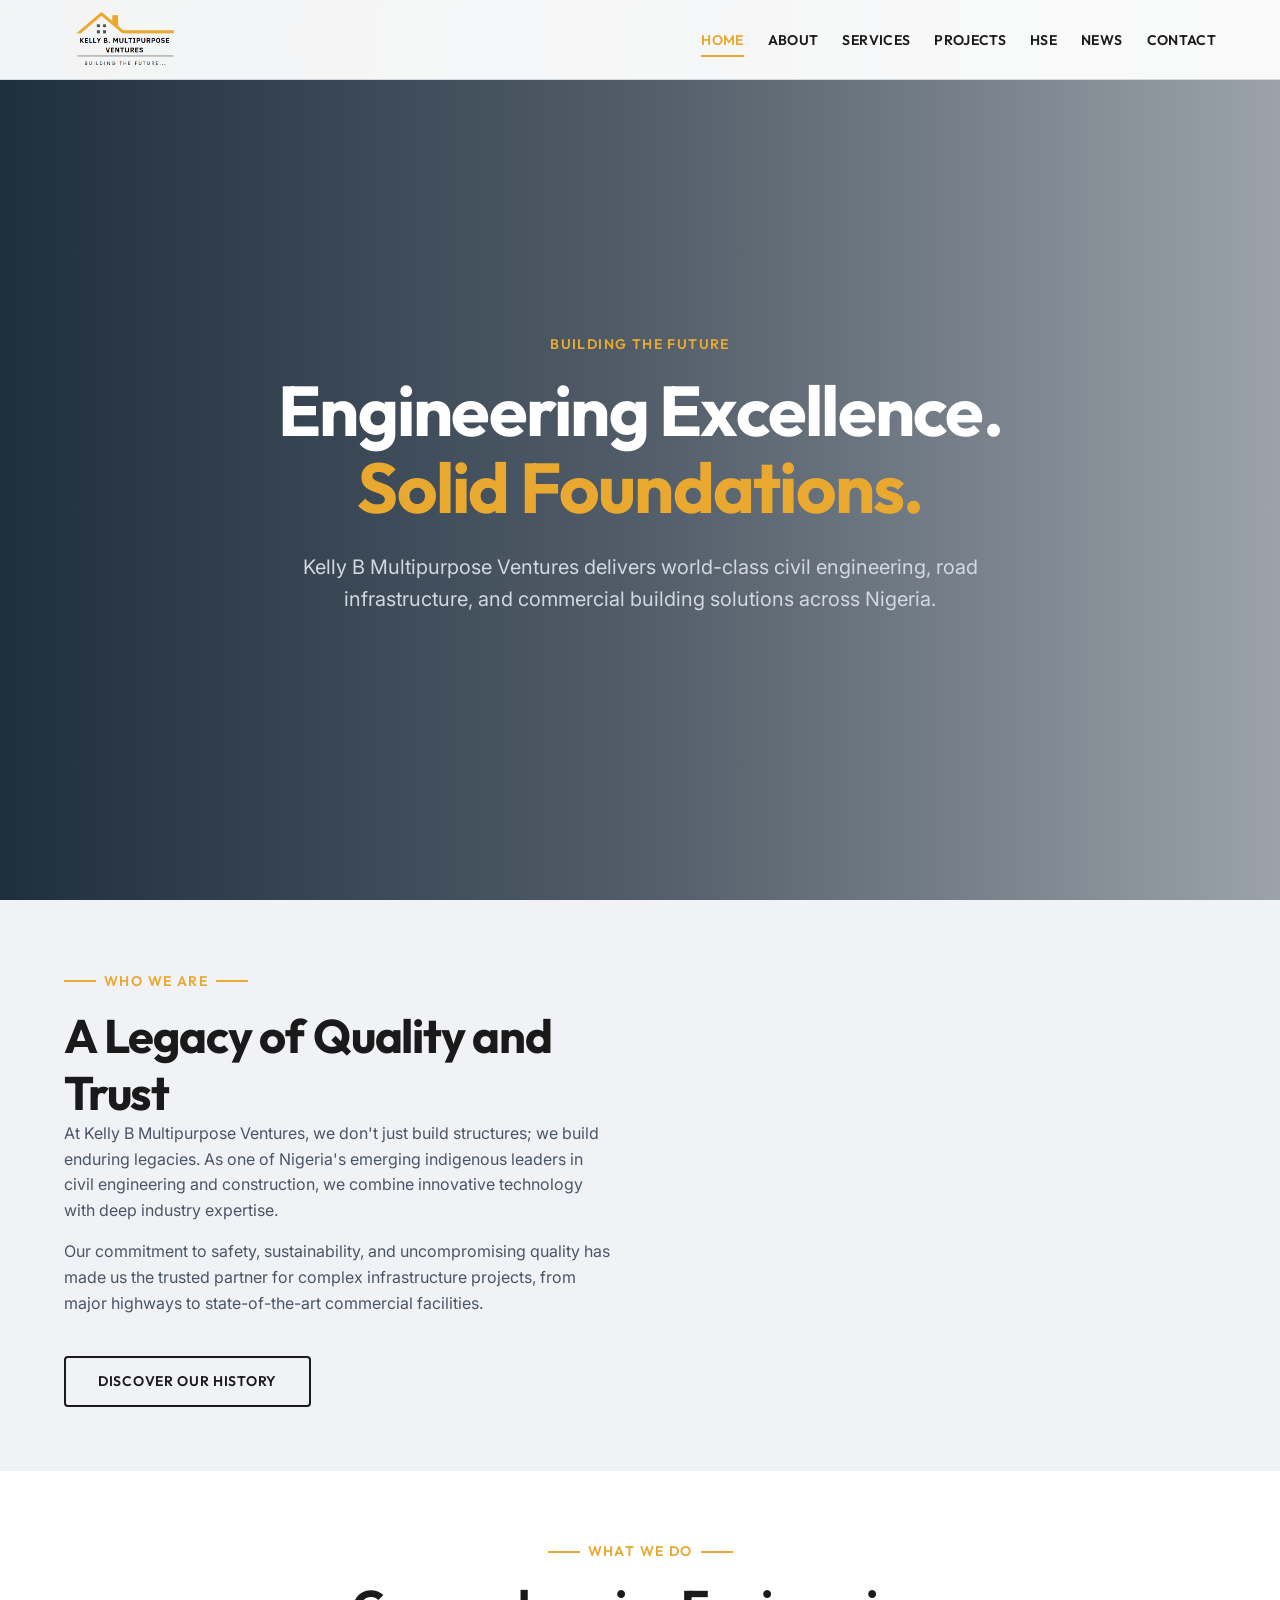
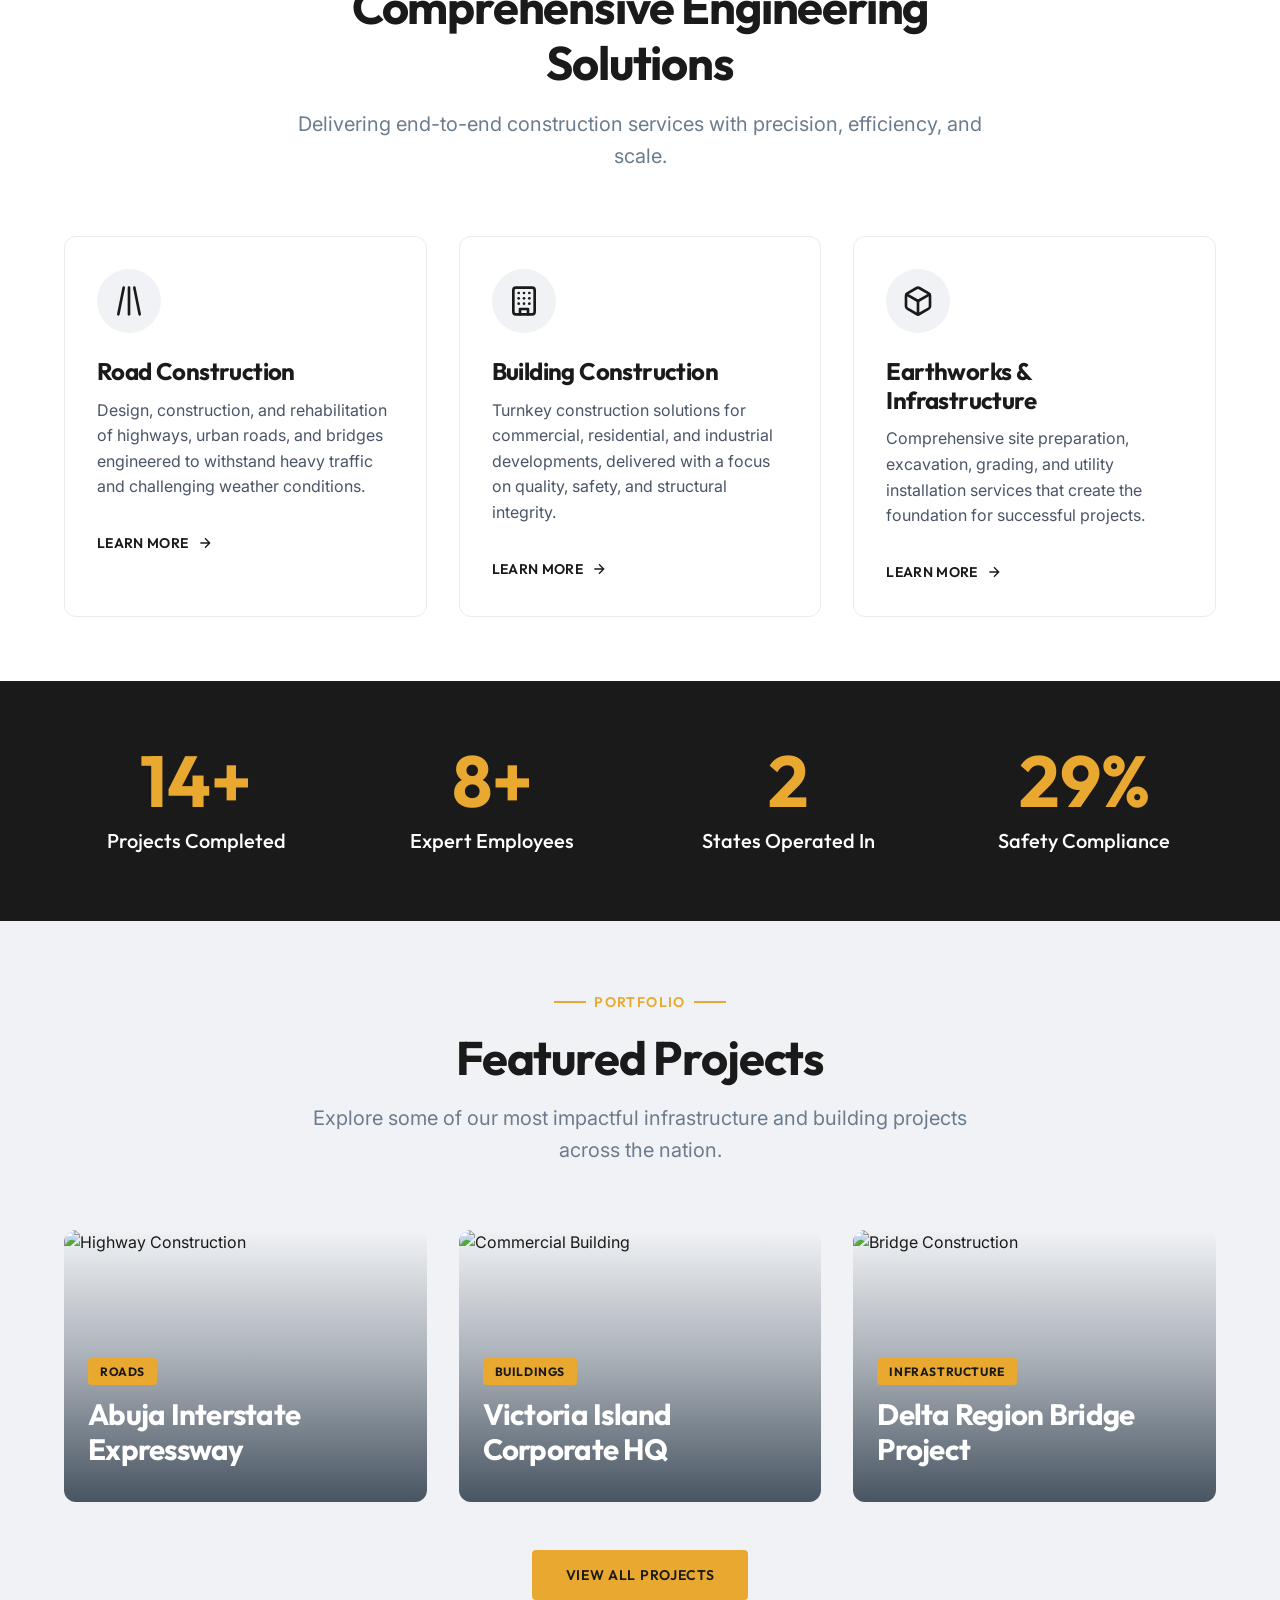
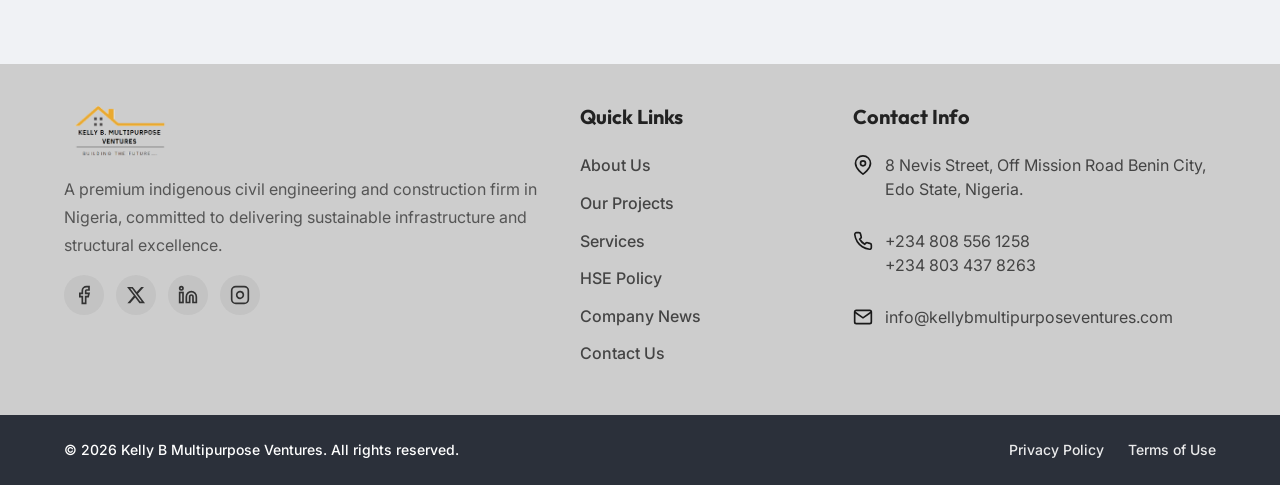
==== index.html @ 50b9490a "new updates" ====
<!DOCTYPE html>
<html lang="en">

<head>
    <meta charset="UTF-8">
    <meta name="viewport" content="width=device-width, initial-scale=1.0">
    <title>Kelly B Multipurpose Ventures | Premium Construction & Engineering</title>
    <meta name="description"
        content="Kelly B Multipurpose Ventures is a leading Nigerian construction and civil engineering company delivering excellence in infrastructure, roads, and building construction.">

    <!-- Open Graph Tags -->
    <meta property="og:title" content="Kelly B Multipurpose Ventures | Excellence in Construction">
    <meta property="og:description" content="Premium civil engineering and construction services across Nigeria.">
    <meta property="og:type" content="website">

    <!-- Google Fonts -->
    <link rel="preconnect" href="https://fonts.googleapis.com">
    <link rel="preconnect" href="https://fonts.gstatic.com" crossorigin>
    <link
        href="https://fonts.googleapis.com/css2?family=Inter:wght@300;400;500;600&family=Outfit:wght@400;600;700;800&display=swap"
        rel="stylesheet">

    <!-- CSS -->
        <!-- Favicon -->
    <link rel="apple-touch-icon" sizes="180x180" href="favicon/apple-touch-icon.png">
    <link rel="icon" type="image/png" sizes="32x32" href="favicon/favicon-32x32.png">
    <link rel="icon" type="image/png" sizes="16x16" href="favicon/favicon-16x16.png">
    <link rel="shortcut icon" href="favicon/favicon.ico">
    <link rel="manifest" href="favicon/site.webmanifest">
    <link rel="stylesheet" href="css/variables.css">
    <link rel="stylesheet" href="css/base.css">
    <link rel="stylesheet" href="css/components.css">
    <link rel="stylesheet" href="css/pages.css">
</head>

<body>

    <!-- Navigation -->
    <header class="header">
        <div class="container nav">
            <a href="index.html" class="nav__logo">
                <img src="assets/images/logo-transparent.png" alt="Kelly B Multipurpose Ventures" class="nav__logo-img">
            </a>

            <button class="nav__toggle" aria-label="Toggle Navigation">
                <span></span>
                <span></span>
                <span></span>
            </button>

            <nav class="nav__menu">
                <ul class="nav__list">
                    <li><a href="index.html" class="nav__link active">Home</a></li>
                    <li><a href="about.html" class="nav__link">About</a></li>
                    <li><a href="services.html" class="nav__link">Services</a></li>
                    <li><a href="projects.html" class="nav__link">Projects</a></li>
                    <li><a href="hse.html" class="nav__link">HSE</a></li>
                    <li><a href="news.html" class="nav__link">News</a></li>
                    <li><a href="contact.html" class="nav__link">Contact</a></li>
                </ul>
            </nav>
        </div>
    </header>

    <main>
        <!-- Hero Section -->
        <section class="hero">
            <div class="hero__bg-slider">
                <div class="hero__slide active">
                    <img loading="lazy" decoding="async" src="https://images.unsplash.com/photo-1785983097496-00aae163023f?q=80&w=1036&auto=format&fit=crop&ixlib=rb-4.1.0&ixid=M3wxMjA3fDB8MHxwaG90by1wYWdlfHx8fGVufDB8fHx8fA%3D%3D"
                        alt="Construction Site Location">
                </div>
                <div class="hero__slide">
                    <img loading="lazy" decoding="async" src="https://images.unsplash.com/photo-1785983097526-c2bcc0f00ac7?q=80&w=927&auto=format&fit=crop&ixlib=rb-4.1.0&ixid=M3wxMjA3fDB8MHxwaG90by1wYWdlfHx8fGVufDB8fHx8fA%3D%3D"
                        alt="Local Construction Site">
                </div>
                <div class="hero__slide">
                    <img loading="lazy" decoding="async" src="https://images.unsplash.com/photo-1785982172053-7bc3a261fc71?q=80&w=2232&auto=format&fit=crop&ixlib=rb-4.1.0&ixid=M3wxMjA3fDB8MHxwaG90by1wYWdlfHx8fGVufDB8fHx8fA%3D%3D"
                        alt="KellyB Engineer">
                </div>
            </div>
            <div class="hero__overlay"></div>

            <div class="container">
                <div class="hero__content">
                    <span class="hero__subtitle">Building The Future</span>
                    <h1 class="hero__title">Engineering Excellence. <br><span>Solid Foundations.</span></h1>
                    <p class="hero__text">Kelly B Multipurpose Ventures delivers world-class civil engineering, road
                        infrastructure, and commercial building solutions across Nigeria.</p>

                </div>
            </div>
        </section>

        <!-- Company Overview -->
        <section class="section section--light">
            <div class="container">
                <div class="about-grid">
                    <div class="about-content reveal-left">
                        <span class="section-label">Who We Are</span>
                        <h2>A Legacy of Quality and Trust</h2>
                        <p>At Kelly B Multipurpose Ventures, we don't just build structures; we build enduring legacies.
                            As one of Nigeria's emerging indigenous leaders in civil engineering and construction, we
                            combine innovative technology with deep industry expertise.</p>
                        <p>Our commitment to safety, sustainability, and uncompromising quality has made us the trusted
                            partner for complex infrastructure projects, from major highways to state-of-the-art commercial
                            facilities.</p>

                        <a href="about.html" class="btn btn--outline-dark" style="margin-top: var(--space-6);">Discover
                            Our History</a>
                    </div>
                </div>
            </div>
        </section>

        <!-- Services Preview -->
        <section class="section">
            <div class="container">
                <div class="section-header reveal">
                    <span class="section-label">What We Do</span>
                    <h2>Comprehensive Engineering Solutions</h2>
                    <p>Delivering end-to-end construction services with precision, efficiency, and scale.</p>
                </div>

                <div class="grid grid--3">
                    <div class="service-card reveal" style="transition-delay: 0.1s;">
                        <div class="service-card__icon">
                            <!-- Road icon -->
                            <svg xmlns="http://www.w3.org/2000/svg" width="32" height="32" viewBox="0 0 24 24"
                                fill="none" stroke="currentColor" stroke-width="2" stroke-linecap="round"
                                stroke-linejoin="round">
                                <path d="M12 22V2" />
                                <path d="M4 22l4-20" />
                                <path d="M20 22L16 2" />
                            </svg>
                        </div>
                        <h3 class="service-card__title">Road Construction</h3>
                        <p>Design, construction, and rehabilitation of highways, urban roads, and bridges engineered to
                            withstand heavy traffic and challenging weather conditions.</p>
                        <a href="services.html" class="service-card__link">Learn More <svg
                                xmlns="http://www.w3.org/2000/svg" viewBox="0 0 24 24" fill="none" stroke="currentColor"
                                stroke-width="2">
                                <path d="M5 12h14M12 5l7 7-7 7" />
                            </svg></a>
                    </div>

                    <div class="service-card reveal" style="transition-delay: 0.2s;">
                        <div class="service-card__icon">
                            <!-- Building icon -->
                            <svg xmlns="http://www.w3.org/2000/svg" width="32" height="32" viewBox="0 0 24 24"
                                fill="none" stroke="currentColor" stroke-width="2" stroke-linecap="round"
                                stroke-linejoin="round">
                                <rect x="4" y="2" width="16" height="20" rx="2" ry="2" />
                                <path d="M9 22v-4h6v4" />
                                <path d="M8 6h.01" />
                                <path d="M16 6h.01" />
                                <path d="M12 6h.01" />
                                <path d="M12 10h.01" />
                                <path d="M12 14h.01" />
                                <path d="M16 10h.01" />
                                <path d="M16 14h.01" />
                                <path d="M8 10h.01" />
                                <path d="M8 14h.01" />
                            </svg>
                        </div>
                        <h3 class="service-card__title">Building Construction</h3>
                        <p>Turnkey construction solutions for commercial, residential, and industrial developments,
                            delivered with a focus on quality, safety, and structural integrity.</p>
                        <a href="services.html" class="service-card__link">Learn More <svg
                                xmlns="http://www.w3.org/2000/svg" viewBox="0 0 24 24" fill="none" stroke="currentColor"
                                stroke-width="2">
                                <path d="M5 12h14M12 5l7 7-7 7" />
                            </svg></a>
                    </div>

                    <div class="service-card reveal" style="transition-delay: 0.3s;">
                        <div class="service-card__icon">
                            <!-- Earthworks icon -->
                            <svg xmlns="http://www.w3.org/2000/svg" width="32" height="32" viewBox="0 0 24 24"
                                fill="none" stroke="currentColor" stroke-width="2" stroke-linecap="round"
                                stroke-linejoin="round">
                                <path
                                    d="M21 16V8a2 2 0 0 0-1-1.73l-7-4a2 2 0 0 0-2 0l-7 4A2 2 0 0 0 3 8v8a2 2 0 0 0 1 1.73l7 4a2 2 0 0 0 2 0l7-4A2 2 0 0 0 21 16z" />
                                <polyline points="3.27 6.96 12 12.01 20.73 6.96" />
                                <line x1="12" y1="22.08" x2="12" y2="12" />
                            </svg>
                        </div>
                        <h3 class="service-card__title">Earthworks & Infrastructure</h3>
                        <p>Comprehensive site preparation, excavation, grading, and utility installation services that
                            create the foundation for successful projects.</p>
                        <a href="services.html" class="service-card__link">Learn More <svg
                                xmlns="http://www.w3.org/2000/svg" viewBox="0 0 24 24" fill="none" stroke="currentColor"
                                stroke-width="2">
                                <path d="M5 12h14M12 5l7 7-7 7" />
                            </svg></a>
                    </div>
                </div>
            </div>
        </section>

        <!-- Company Statistics -->
        <section class="section section--dark"
            style="background-image: url('https://images.unsplash.com/photo-1785986383343-515588ce2fc6?q=80&w=1036&auto=format&fit=crop&ixlib=rb-4.1.0&ixid=M3wxMjA3fDB8MHxwaG90by1wYWdlfHx8fGVufDB8fHx8fA%3D%3D'); background-blend-mode: multiply; background-size: cover; background-position: center; background-attachment: fixed;">
            <div class="container">
                <div class="grid grid--4">
                    <div class="stat-item reveal">
                        <div class="stat-item__number" data-target="50" data-suffix="+">0</div>
                        <div class="stat-item__label">Projects Completed</div>
                    </div>
                    <div class="stat-item reveal" style="transition-delay: 0.1s;">
                        <div class="stat-item__number" data-target="30" data-suffix="+">0</div>
                        <div class="stat-item__label">Expert Employees</div>
                    </div>
                    <div class="stat-item reveal" style="transition-delay: 0.2s;">
                        <div class="stat-item__number" data-target="9" data-suffix="">0</div>
                        <div class="stat-item__label">States Operated In</div>
                    </div>
                    <div class="stat-item reveal" style="transition-delay: 0.3s;">
                        <div class="stat-item__number" data-target="100" data-suffix="%">0</div>
                        <div class="stat-item__label">Safety Compliance</div>
                    </div>
                </div>
            </div>
        </section>

        <!-- Featured Projects -->
        <section class="section section--light">
            <div class="container">
                <div class="section-header reveal">
                    <span class="section-label">Portfolio</span>
                    <h2>Featured Projects</h2>
                    <p>Explore some of our most impactful infrastructure and building projects across the nation.</p>
                </div>

                <div class="grid grid--3">
                    <a href="#" class="project-card reveal project-gallery-btn">
                        <div class="project-card__img-wrapper">
                            <img loading="lazy" decoding="async" src="https://images.unsplash.com/photo-1584466977773-e625c37cdd50?q=80&w=2000&auto=format&fit=crop"
                                alt="Highway Construction" class="project-card__img">
                            <div class="project-card__overlay"></div>
                        </div>
                        <div class="project-card__content">
                            <span class="project-card__category">Roads</span>
                            <h3 class="project-card__title">Abuja Interstate Expressway</h3>
                            <div class="project-card__location">
                                <svg xmlns="http://www.w3.org/2000/svg" width="16" height="16" viewBox="0 0 24 24"
                                    fill="none" stroke="currentColor" stroke-width="2">
                                    <path d="M21 10c0 7-9 13-9 13s-9-6-9-13a9 9 0 0 1 18 0z" />
                                    <circle cx="12" cy="10" r="3" />
                                </svg>
                                <span>FCT, Abuja</span>
                            </div>
                        </div>
                        <div class="project-card__details" style="display: none;">
                            <div class="project-gallery-images">
                                <img src="https://images.unsplash.com/photo-1584466977773-e625c37cdd50?q=80&w=2000&auto=format&fit=crop" alt="Highway Construction 1">
                                <img src="https://images.unsplash.com/photo-1541888086225-f67414bf4e8c?q=80&w=2000&auto=format&fit=crop" alt="Highway Construction 2">
                                <img src="https://images.unsplash.com/photo-1498677231914-50deb6ba4217?q=80&w=2000&auto=format&fit=crop" alt="Highway Construction 3">
                            </div>
                            <div class="project-gallery-desc">
                                <p>The Abuja Interstate Expressway is a major infrastructure initiative connecting key commercial hubs. The project involved laying extensive dual-carriageway systems, sophisticated drainage networks, and modern traffic management infrastructure. Completed ahead of schedule, it stands as a testament to Kelly B Ventures' capability in delivering large-scale road projects.</p>
                            </div>
                        </div>
                    </a>

                    <a href="#" class="project-card reveal project-gallery-btn" style="transition-delay: 0.1s;">
                        <div class="project-card__img-wrapper">
                            <img loading="lazy" decoding="async" src="https://images.unsplash.com/photo-1590495333550-9bb6a43d9aa7?q=80&w=2000&auto=format&fit=crop"
                                alt="Commercial Building" class="project-card__img">
                            <div class="project-card__overlay"></div>
                        </div>
                        <div class="project-card__content">
                            <span class="project-card__category">Buildings</span>
                            <h3 class="project-card__title">Victoria Island Corporate HQ</h3>
                            <div class="project-card__location">
                                <svg xmlns="http://www.w3.org/2000/svg" width="16" height="16" viewBox="0 0 24 24"
                                    fill="none" stroke="currentColor" stroke-width="2">
                                    <path d="M21 10c0 7-9 13-9 13s-9-6-9-13a9 9 0 0 1 18 0z" />
                                    <circle cx="12" cy="10" r="3" />
                                </svg>
                                <span>Lagos State</span>
                            </div>
                        </div>
                        <div class="project-card__details" style="display: none;">
                            <div class="project-gallery-images">
                                <img src="https://images.unsplash.com/photo-1590495333550-9bb6a43d9aa7?q=80&w=2000&auto=format&fit=crop" alt="Building 1">
                                <img src="https://images.unsplash.com/photo-1486406146926-c627a92ad1ab?q=80&w=2000&auto=format&fit=crop" alt="Building 2">
                                <img src="https://images.unsplash.com/photo-1504307651254-35680f356f58?q=80&w=2000&auto=format&fit=crop" alt="Building 3">
                            </div>
                            <div class="project-gallery-desc">
                                <p>A state-of-the-art commercial headquarters located in the heart of Victoria Island. The building features smart energy management systems, premium architectural finishes, and sustainable structural design. We successfully delivered this project following stringent international safety standards, creating an iconic landmark in the Lagos skyline.</p>
                            </div>
                        </div>
                    </a>

                    <a href="#" class="project-card reveal project-gallery-btn" style="transition-delay: 0.2s;">
                        <div class="project-card__img-wrapper">
                            <img loading="lazy" decoding="async" src="https://images.unsplash.com/photo-1517581177682-a085bb7ffb15?q=80&w=2072&auto=format&fit=crop"
                                alt="Bridge Construction" class="project-card__img">
                            <div class="project-card__overlay"></div>
                        </div>
                        <div class="project-card__content">
                            <span class="project-card__category">Infrastructure</span>
                            <h3 class="project-card__title">Delta Region Bridge Project</h3>
                            <div class="project-card__location">
                                <svg xmlns="http://www.w3.org/2000/svg" width="16" height="16" viewBox="0 0 24 24"
                                    fill="none" stroke="currentColor" stroke-width="2">
                                    <path d="M21 10c0 7-9 13-9 13s-9-6-9-13a9 9 0 0 1 18 0z" />
                                    <circle cx="12" cy="10" r="3" />
                                </svg>
                                <span>Delta State</span>
                            </div>
                        </div>
                        <div class="project-card__details" style="display: none;">
                            <div class="project-gallery-images">
                                <img src="https://images.unsplash.com/photo-1517581177682-a085bb7ffb15?q=80&w=2072&auto=format&fit=crop" alt="Bridge 1">
                                <img src="https://images.unsplash.com/photo-1545558014-8692077e9b5c?q=80&w=2000&auto=format&fit=crop" alt="Bridge 2">
                                <img src="https://images.unsplash.com/photo-1588612543321-df62eb023340?q=80&w=2000&auto=format&fit=crop" alt="Bridge 3">
                            </div>
                            <div class="project-gallery-desc">
                                <p>This vital infrastructure project connects previously isolated communities across the Delta region. Utilizing advanced marine engineering techniques, the bridge spans over a key waterway. Our team successfully managed complex environmental challenges, delivering a durable structure designed for heavy-duty commercial transport and improved regional logistics.</p>
                            </div>
                        </div>
                    </a>
                </div>

                <div class="reveal" style="text-align: center; margin-top: var(--space-12);">
                    <a href="projects.html" class="btn btn--primary">View All Projects</a>
                </div>
            </div>
        </section>


    </main>

    <!-- Footer -->
        <!-- Footer -->
    <footer class="footer">
        <div class="footer__main">
            <div class="container">
                <!-- Mobile Only Top Buttons -->
                <div class="footer__mobile-buttons">
                    <a href="contact.html" class="footer__btn">Contact Us</a>
                    <a href="projects.html" class="footer__btn">Our Projects</a>
                </div>

                <div class="footer__grid">
                    <div class="footer__about">
                        <a href="index.html">
                            <img src="assets/images/logo-transparent.png" alt="Kelly B Multipurpose Ventures" class="footer__logo">
                        </a>
                        <p class="footer__about-text">A premium indigenous civil engineering and construction firm in Nigeria, committed to delivering sustainable infrastructure and structural excellence.</p>
                        <div class="footer__social desktop-social">
                            <a href="#" class="footer__social-link" aria-label="Facebook">
                                <svg xmlns="http://www.w3.org/2000/svg" width="20" height="20" viewBox="0 0 24 24" fill="none" stroke="currentColor" stroke-width="2"><path d="M18 2h-3a5 5 0 0 0-5 5v3H7v4h3v8h4v-8h3l1-4h-4V7a1 1 0 0 1 1-1h3z"/></svg>
                            </a>
                            <a href="#" class="footer__social-link" aria-label="X (Twitter)">
                                <svg xmlns="http://www.w3.org/2000/svg" width="20" height="20" viewBox="0 0 24 24" fill="currentColor"><path d="M18.244 2.25h3.308l-7.227 8.26 8.502 11.24H16.17l-5.214-6.817L4.99 21.75H1.68l7.73-8.835L1.254 2.25H8.08l4.713 6.231zm-1.161 17.52h1.833L7.084 4.126H5.117z"/></svg>
                            </a>
                            <a href="#" class="footer__social-link" aria-label="LinkedIn">
                                <svg xmlns="http://www.w3.org/2000/svg" width="20" height="20" viewBox="0 0 24 24" fill="none" stroke="currentColor" stroke-width="2"><path d="M16 8a6 6 0 0 1 6 6v7h-4v-7a2 2 0 0 0-2-2 2 2 0 0 0-2 2v7h-4v-7a6 6 0 0 1 6-6z"/><rect x="2" y="9" width="4" height="12"/><circle cx="4" cy="4" r="2"/></svg>
                            </a>
                            <a href="#" class="footer__social-link" aria-label="Instagram">
                                <svg xmlns="http://www.w3.org/2000/svg" width="20" height="20" viewBox="0 0 24 24" fill="none" stroke="currentColor" stroke-width="2"><rect x="2" y="2" width="20" height="20" rx="5" ry="5"/><path d="M16 11.37A4 4 0 1 1 12.63 8 4 4 0 0 1 16 11.37z"/><line x1="17.5" y1="6.5" x2="17.51" y2="6.5"/></svg>
                            </a>
                        </div>
                    </div>

                    <div class="footer__accordion-group">
                        <button class="footer__heading footer__accordion-header" type="button">Quick Links <span class="footer__accordion-icon">▼</span></button>
                        <div class="footer__links footer__accordion-content">
                            <a href="about.html" class="footer__link">About Us</a>
                            <a href="projects.html" class="footer__link">Our Projects</a>
                            <a href="services.html" class="footer__link">Services</a>
                            <a href="hse.html" class="footer__link">HSE Policy</a>
                            <a href="news.html" class="footer__link">Company News</a>
                            <a href="contact.html" class="footer__link">Contact Us</a>
                        </div>
                    </div>

                    <div class="footer__accordion-group">
                        <button class="footer__heading footer__accordion-header" type="button">Contact Info <span class="footer__accordion-icon">▼</span></button>
                        <div class="footer__links footer__accordion-content">
                            <div class="footer__contact-item">
                                <svg xmlns="http://www.w3.org/2000/svg" viewBox="0 0 24 24" fill="none" stroke="currentColor" stroke-width="2"><path d="M21 10c0 7-9 13-9 13s-9-6-9-13a9 9 0 0 1 18 0z"/><circle cx="12" cy="10" r="3"/></svg>
                                <span class="footer__contact-text">8 Nevis Street, Off Mission Road Benin City, Edo State, Nigeria.</span>
                            </div>
                            <div class="footer__contact-item">
                                <svg xmlns="http://www.w3.org/2000/svg" viewBox="0 0 24 24" fill="none" stroke="currentColor" stroke-width="2"><path d="M22 16.92v3a2 2 0 0 1-2.18 2 19.79 19.79 0 0 1-8.63-3.07 19.5 19.5 0 0 1-6-6 19.79 19.79 0 0 1-3.07-8.67A2 2 0 0 1 4.11 2h3a2 2 0 0 1 2 1.72 12.84 12.84 0 0 0 .7 2.81 2 2 0 0 1-.45 2.11L8.09 9.91a16 16 0 0 0 6 6l1.27-1.27a2 2 0 0 1 2.11-.45 12.84 12.84 0 0 0 2.81.7A2 2 0 0 1 22 16.92z"/></svg>
                                <span class="footer__contact-text">+234 808 556 1258<br>+234 803 437 8263</span>
                            </div>
                            <div class="footer__contact-item">
                                <svg xmlns="http://www.w3.org/2000/svg" viewBox="0 0 24 24" fill="none" stroke="currentColor" stroke-width="2"><path d="M4 4h16c1.1 0 2 .9 2 2v12c0 1.1-.9 2-2 2H4c-1.1 0-2-.9-2-2V6c0-1.1.9-2 2-2z"/><polyline points="22,6 12,13 2,6"/></svg>
                                <span class="footer__contact-text">info@kellybmultipurposeventures.com</span>
                            </div>
                        </div>
                    </div>
                </div>

                <div class="footer__social mobile-social">
                    <a href="#" class="footer__social-link" aria-label="Facebook">
                        <svg xmlns="http://www.w3.org/2000/svg" width="24" height="24" viewBox="0 0 24 24" fill="none" stroke="currentColor" stroke-width="2"><path d="M18 2h-3a5 5 0 0 0-5 5v3H7v4h3v8h4v-8h3l1-4h-4V7a1 1 0 0 1 1-1h3z"/></svg>
                    </a>
                    <a href="#" class="footer__social-link" aria-label="X (Twitter)">
                        <svg xmlns="http://www.w3.org/2000/svg" width="24" height="24" viewBox="0 0 24 24" fill="currentColor"><path d="M18.244 2.25h3.308l-7.227 8.26 8.502 11.24H16.17l-5.214-6.817L4.99 21.75H1.68l7.73-8.835L1.254 2.25H8.08l4.713 6.231zm-1.161 17.52h1.833L7.084 4.126H5.117z"/></svg>
                    </a>
                    <a href="#" class="footer__social-link" aria-label="LinkedIn">
                        <svg xmlns="http://www.w3.org/2000/svg" width="24" height="24" viewBox="0 0 24 24" fill="none" stroke="currentColor" stroke-width="2"><path d="M16 8a6 6 0 0 1 6 6v7h-4v-7a2 2 0 0 0-2-2 2 2 0 0 0-2 2v7h-4v-7a6 6 0 0 1 6-6z"/><rect x="2" y="9" width="4" height="12"/><circle cx="4" cy="4" r="2"/></svg>
                    </a>
                    <a href="#" class="footer__social-link" aria-label="Instagram">
                        <svg xmlns="http://www.w3.org/2000/svg" width="24" height="24" viewBox="0 0 24 24" fill="none" stroke="currentColor" stroke-width="2"><rect x="2" y="2" width="20" height="20" rx="5" ry="5"/><path d="M16 11.37A4 4 0 1 1 12.63 8 4 4 0 0 1 16 11.37z"/><line x1="17.5" y1="6.5" x2="17.51" y2="6.5"/></svg>
                    </a>
                </div>
            </div>
        </div>

        <div class="footer__bottom">
            <div class="container">
                <p>&copy; 2026 Kelly B Multipurpose Ventures. All rights reserved.</p>
                <div class="footer__bottom-links">
                    <a href="privacy.html" class="footer__link">Privacy Policy</a>
                    <a href="terms.html" class="footer__link">Terms of Use</a>
                </div>
            </div>
        </div>
    </footer>

    <!-- Back to Top Button -->
    <button id="back-to-top" class="back-to-top" aria-label="Back to top">
        <svg xmlns="http://www.w3.org/2000/svg" viewBox="0 0 24 24" fill="none" stroke="currentColor" stroke-width="2.5" stroke-linecap="round" stroke-linejoin="round">
            <path d="M18 15l-6-6-6 6"/>
        </svg>
    </button>

    <!-- News Modal -->
    <div id="news-modal" class="news-modal" role="dialog" aria-modal="true" aria-labelledby="modal-news-title">
        <div class="news-modal__card">
            <button id="news-modal-close" class="news-modal__close" aria-label="Close modal">&times;</button>
            <img loading="lazy" decoding="async" id="modal-news-img" src="" alt="News Image" class="news-modal__img">
            <div class="news-modal__body">
                <span id="modal-news-category" class="news-modal__category"></span>
                <h2 id="modal-news-title" class="news-modal__title"></h2>
                <div class="news-modal__meta">
                    <span id="modal-news-date"></span> &bull; <span>Kelly B Newsroom</span>
                </div>
                <div id="modal-news-body" class="news-modal__content"></div>
            </div>
        </div>
    </div>

    <!-- Project Gallery Modal -->
    <div id="project-modal" class="project-modal" role="dialog" aria-modal="true" aria-labelledby="modal-project-title">
        <div class="project-modal__card">
            <button id="project-modal-close" class="project-modal__close" aria-label="Close modal">&times;</button>
            <div class="project-modal__gallery">
                <img loading="lazy" decoding="async" id="modal-project-main-img" src="" alt="Project Image" class="project-modal__main-img">
                <div id="modal-project-thumbnails" class="project-modal__thumbnails"></div>
            </div>
            <div class="project-modal__body">
                <span id="modal-project-category" class="project-modal__category"></span>
                <h2 id="modal-project-title" class="project-modal__title"></h2>
                <div class="project-modal__meta">
                    <svg xmlns="http://www.w3.org/2000/svg" width="16" height="16" viewBox="0 0 24 24" fill="none" stroke="currentColor" stroke-width="2">
                        <path d="M21 10c0 7-9 13-9 13s-9-6-9-13a9 9 0 0 1 18 0z" />
                        <circle cx="12" cy="10" r="3" />
                    </svg>
                    <span id="modal-project-location"></span>
                </div>
                <div id="modal-project-desc" class="project-modal__desc"></div>
            </div>
        </div>
    </div>

    <!-- Scripts -->
    <script src="js/main.js" defer></script>
</body>

</html>
---- css/variables.css ----
/* ============================================================
   KELLY B MULTIPURPOSE VENTURES — Design Tokens
   ============================================================ */

:root {
  /* ── Primary Brand Colors ──────────────────────────────── */
  --color-primary:        #1A1A1A;   /* Dark Grey — matching logo text and elements */
  --color-primary-light:  #333333;
  --color-primary-dark:   #000000;
  --color-primary-rgb:    26, 26, 26;

  /* ── Secondary Brand Colors ────────────────────────────── */
  --color-secondary:      #E9A930;   /* Gold / Amber — matching logo roof */
  --color-secondary-light:#F4C45D;
  --color-secondary-dark: #C6891C;
  --color-secondary-rgb:  233, 169, 48;

  /* ── Accent Colors ─────────────────────────────────────── */
  --color-accent:         #E8792B;   /* Construction Orange — energy, action */
  --color-accent-light:   #F09A57;
  --color-accent-dark:    #C45F15;

  --color-success:        #2E8B57;   /* Safety Green */
  --color-danger:         #D32F2F;
  --color-warning:        #F9A825;
  --color-info:           #1976D2;

  /* ── Neutrals ──────────────────────────────────────────── */
  --color-white:          #FFFFFF;
  --color-off-white:      #F8F9FA;
  --color-light:          #F0F2F5;
  --color-gray-100:       #E8ECF0;
  --color-gray-200:       #D1D8E0;
  --color-gray-300:       #B0BEC5;
  --color-gray-400:       #8A9BAE;
  --color-gray-500:       #6B7C8F;
  --color-gray-600:       #4A5568;
  --color-gray-700:       #334155;
  --color-gray-800:       #1E293B;
  --color-gray-900:       #0F172A;
  --color-black:          #0A0E14;

  /* ── Typography ────────────────────────────────────────── */
  --font-primary:   'Inter', -apple-system, BlinkMacSystemFont, 'Segoe UI', sans-serif;
  --font-heading:   'Outfit', 'Inter', sans-serif;
  --font-mono:      'JetBrains Mono', 'Fira Code', monospace;

  /* Font Sizes (fluid) */
  --text-xs:    clamp(0.7rem,  0.65rem + 0.25vw, 0.75rem);
  --text-sm:    clamp(0.8rem,  0.75rem + 0.25vw, 0.875rem);
  --text-base:  clamp(0.9rem,  0.85rem + 0.3vw,  1rem);
  --text-md:    clamp(1rem,    0.9rem  + 0.4vw,  1.125rem);
  --text-lg:    clamp(1.1rem,  1rem    + 0.5vw,  1.25rem);
  --text-xl:    clamp(1.2rem,  1.05rem + 0.6vw,  1.5rem);
  --text-2xl:   clamp(1.4rem,  1.2rem  + 0.8vw,  1.875rem);
  --text-3xl:   clamp(1.7rem,  1.4rem  + 1.2vw,  2.25rem);
  --text-4xl:   clamp(2rem,    1.5rem  + 1.8vw,  3rem);
  --text-5xl:   clamp(2.5rem,  1.8rem  + 2.5vw,  3.75rem);
  --text-6xl:   clamp(3rem,    2rem    + 3.5vw,  4.5rem);
  --text-hero:  clamp(2.8rem,  2rem    + 3vw,    5rem);

  --font-light:     300;
  --font-regular:   400;
  --font-medium:    500;
  --font-semibold:  600;
  --font-bold:      700;
  --font-extrabold: 800;

  --leading-tight:    1.2;
  --leading-snug:     1.35;
  --leading-normal:   1.6;
  --leading-relaxed:  1.75;

  --tracking-tight:   -0.025em;
  --tracking-normal:  0;
  --tracking-wide:    0.025em;
  --tracking-wider:   0.05em;
  --tracking-widest:  0.1em;

  /* ── Spacing ───────────────────────────────────────────── */
  --space-1:  0.25rem;
  --space-2:  0.5rem;
  --space-3:  0.75rem;
  --space-4:  1rem;
  --space-5:  1.25rem;
  --space-6:  1.5rem;
  --space-8:  2rem;
  --space-10: 2.5rem;
  --space-12: 3rem;
  --space-16: 4rem;
  --space-20: 5rem;
  --space-24: 6rem;
  --space-32: 8rem;

  /* ── Layout ────────────────────────────────────────────── */
  --container-sm:  640px;
  --container-md:  768px;
  --container-lg:  1024px;
  --container-xl:  1200px;
  --container-2xl: 1400px;
  --nav-height:    80px;

  /* ── Borders & Radius ──────────────────────────────────── */
  --radius-sm:   4px;
  --radius-md:   8px;
  --radius-lg:   12px;
  --radius-xl:   16px;
  --radius-2xl:  24px;
  --radius-full: 50%;

  --border-thin:   1px;
  --border-medium: 2px;
  --border-thick:  3px;

  /* ── Shadows ───────────────────────────────────────────── */
  --shadow-xs:   0 1px 2px rgba(0,0,0,0.05);
  --shadow-sm:   0 2px 4px rgba(0,0,0,0.06), 0 1px 2px rgba(0,0,0,0.04);
  --shadow-md:   0 4px 12px rgba(0,0,0,0.08), 0 2px 4px rgba(0,0,0,0.04);
  --shadow-lg:   0 8px 24px rgba(0,0,0,0.10), 0 4px 8px rgba(0,0,0,0.05);
  --shadow-xl:   0 16px 48px rgba(0,0,0,0.12), 0 8px 16px rgba(0,0,0,0.06);
  --shadow-2xl:  0 24px 64px rgba(0,0,0,0.15), 0 12px 24px rgba(0,0,0,0.08);
  --shadow-gold: 0 4px 20px rgba(212,168,67,0.25);

  /* ── Transitions ───────────────────────────────────────── */
  --ease-out:       cubic-bezier(0.33, 1, 0.68, 1);
  --ease-in-out:    cubic-bezier(0.65, 0, 0.35, 1);
  --ease-spring:    cubic-bezier(0.34, 1.56, 0.64, 1);
  --duration-fast:  150ms;
  --duration-base:  250ms;
  --duration-slow:  400ms;
  --duration-slower:600ms;

  /* ── Z-Index ───────────────────────────────────────────── */
  --z-base:      1;
  --z-dropdown:  10;
  --z-sticky:    20;
  --z-overlay:   30;
  --z-modal:     40;
  --z-toast:     50;
}
---- css/base.css ----
/* ============================================================
   KELLY B MULTIPURPOSE VENTURES — Base / Reset Styles
   ============================================================ */

/* ── CSS Reset ───────────────────────────────────────────── */
*,
*::before,
*::after {
  margin: 0;
  padding: 0;
  box-sizing: border-box;
}

html {
  scroll-behavior: smooth;
  -webkit-text-size-adjust: 100%;
  -moz-text-size-adjust: 100%;
  text-size-adjust: 100%;
  scroll-padding-top: var(--nav-height);
  overflow-x: hidden;
}

body {
  font-family: var(--font-primary);
  font-size: var(--text-base);
  font-weight: var(--font-regular);
  line-height: var(--leading-normal);
  color: var(--color-gray-700);
  background-color: var(--color-white);
  -webkit-font-smoothing: antialiased;
  -moz-osx-font-smoothing: grayscale;
  overflow-x: hidden;
}

body.menu-open {
  overflow: hidden;
}

/* ── Typography ──────────────────────────────────────────── */
h1, h2, h3, h4, h5, h6 {
  font-family: var(--font-heading);
  font-weight: var(--font-bold);
  line-height: var(--leading-tight);
  color: var(--color-primary);
  letter-spacing: var(--tracking-tight);
}

h1 { font-size: var(--text-5xl); }
h2 { font-size: var(--text-4xl); }
h3 { font-size: var(--text-3xl); }
h4 { font-size: var(--text-2xl); }
h5 { font-size: var(--text-xl); }
h6 { font-size: var(--text-lg); }

p {
  margin-bottom: var(--space-4);
  color: var(--color-gray-600);
}

a {
  color: var(--color-primary);
  text-decoration: none;
  transition: color var(--duration-fast) var(--ease-out);
}

a:hover {
  color: var(--color-secondary);
}

ul, ol {
  list-style: none;
}

img, video {
  max-width: 100%;
  height: auto;
  display: block;
}

button {
  font-family: inherit;
  font-size: inherit;
  cursor: pointer;
  border: none;
  background: none;
}

input, textarea, select {
  font-family: inherit;
  font-size: inherit;
}

/* ── Utility: Container ──────────────────────────────────── */
.container {
  width: 100%;
  max-width: var(--container-xl);
  margin-left: auto;
  margin-right: auto;
  padding-left: var(--space-6);
  padding-right: var(--space-6);
}

.container--narrow {
  max-width: var(--container-lg);
}

.container--wide {
  max-width: var(--container-2xl);
}

/* ── Section Spacing ─────────────────────────────────────── */
.section {
  padding-top: clamp(3rem, 5vw, 6rem);
  padding-bottom: clamp(3rem, 5vw, 6rem);
}

.section--sm {
  padding-top: clamp(2rem, 3vw, 4rem);
  padding-bottom: clamp(2rem, 3vw, 4rem);
}

.section--lg {
  padding-top: clamp(4rem, 7vw, 8rem);
  padding-bottom: clamp(4rem, 7vw, 8rem);
}

.section--dark {
  background-color: var(--color-primary);
  color: var(--color-white);
}

.section--dark h2,
.section--dark h3,
.section--dark h4 {
  color: var(--color-white);
}

.section--dark p {
  color: var(--color-gray-300);
}

.section--light {
  background-color: var(--color-light);
}

.section--cream {
  background-color: #FBF8F1;
}

/* ── Section Headers ─────────────────────────────────────── */
.section-header {
  text-align: center;
  max-width: 700px;
  margin: 0 auto var(--space-16);
}

.section-label {
  display: inline-flex;
  align-items: center;
  gap: var(--space-2);
  font-family: var(--font-heading);
  font-size: var(--text-sm);
  font-weight: var(--font-semibold);
  text-transform: uppercase;
  letter-spacing: var(--tracking-widest);
  color: var(--color-secondary);
  margin-bottom: var(--space-4);
}

.section-label::before {
  content: '';
  width: 32px;
  height: 2px;
  background: var(--color-secondary);
}

.section-label::after {
  content: '';
  width: 32px;
  height: 2px;
  background: var(--color-secondary);
}

.section-header h2 {
  margin-bottom: var(--space-4);
}

.section-header p {
  font-size: var(--text-lg);
  color: var(--color-gray-500);
}

/* ── Buttons ─────────────────────────────────────────────── */
.btn {
  display: inline-flex;
  align-items: center;
  justify-content: center;
  gap: var(--space-2);
  padding: var(--space-3) var(--space-8);
  font-family: var(--font-heading);
  font-size: var(--text-sm);
  font-weight: var(--font-semibold);
  text-transform: uppercase;
  letter-spacing: var(--tracking-wider);
  border-radius: var(--radius-sm);
  transition: all var(--duration-base) var(--ease-out);
  position: relative;
  overflow: hidden;
  white-space: nowrap;
  min-height: 48px;
}

.btn::after {
  content: '';
  position: absolute;
  inset: 0;
  background: linear-gradient(120deg, transparent 30%, rgba(255,255,255,0.15) 50%, transparent 70%);
  transform: translateX(-100%);
  transition: transform var(--duration-slow) var(--ease-out);
}

.btn:hover::after {
  transform: translateX(100%);
}

.btn--primary {
  background: var(--color-secondary);
  color: var(--color-primary);
  border: 2px solid var(--color-secondary);
}

.btn--primary:hover {
  background: var(--color-secondary-light);
  border-color: var(--color-secondary-light);
  color: var(--color-primary);
  box-shadow: var(--shadow-gold);
  transform: translateY(-2px);
}

.btn--outline {
  background: transparent;
  color: var(--color-white);
  border: 2px solid var(--color-white);
}

.btn--outline:hover {
  background: var(--color-white);
  color: var(--color-primary);
  transform: translateY(-2px);
}

.btn--outline-dark {
  background: transparent;
  color: var(--color-primary);
  border: 2px solid var(--color-primary);
}

.btn--outline-dark:hover {
  background: var(--color-primary);
  color: var(--color-white);
  transform: translateY(-2px);
}

.btn--dark {
  background: var(--color-primary);
  color: var(--color-white);
  border: 2px solid var(--color-primary);
}

.btn--dark:hover {
  background: var(--color-primary-light);
  border-color: var(--color-primary-light);
  transform: translateY(-2px);
  box-shadow: var(--shadow-lg);
}

.btn--lg {
  padding: var(--space-4) var(--space-10);
  font-size: var(--text-base);
  min-height: 56px;
}

.btn--sm {
  padding: var(--space-2) var(--space-5);
  font-size: var(--text-xs);
  min-height: 40px;
}

.btn--icon {
  padding: var(--space-3);
  min-height: auto;
  border-radius: var(--radius-full);
}

.btn svg,
.btn i {
  width: 18px;
  height: 18px;
  transition: transform var(--duration-fast) var(--ease-out);
}

.btn:hover svg,
.btn:hover i {
  transform: translateX(3px);
}

/* ── Grid System ─────────────────────────────────────────── */
.grid {
  display: grid;
  gap: var(--space-8);
}

.grid--2 { grid-template-columns: repeat(2, 1fr); }
.grid--3 { grid-template-columns: repeat(3, 1fr); }
.grid--4 { grid-template-columns: repeat(4, 1fr); }

@media (max-width: 1024px) {
  .grid--4 { grid-template-columns: repeat(2, 1fr); }
  .grid--3 { grid-template-columns: repeat(2, 1fr); }
}

@media (max-width: 768px) {
  .grid--4,
  .grid--3,
  .grid--2 { grid-template-columns: 1fr; }
}

/* ── Scroll Animations ───────────────────────────────────── */
.reveal {
  opacity: 0;
  transform: translateY(40px);
  transition: opacity 0.7s var(--ease-out), transform 0.7s var(--ease-out);
}

.reveal.revealed {
  opacity: 1;
  transform: translateY(0);
}

.reveal-left {
  opacity: 0;
  transform: translateX(-40px);
  transition: opacity 0.7s var(--ease-out), transform 0.7s var(--ease-out);
}

.reveal-left.revealed {
  opacity: 1;
  transform: translateX(0);
}

.reveal-right {
  opacity: 0;
  transform: translateX(40px);
  transition: opacity 0.7s var(--ease-out), transform 0.7s var(--ease-out);
}

.reveal-right.revealed {
  opacity: 1;
  transform: translateX(0);
}

.reveal-scale {
  opacity: 0;
  transform: scale(0.9);
  transition: opacity 0.7s var(--ease-out), transform 0.7s var(--ease-out);
}

.reveal-scale.revealed {
  opacity: 1;
  transform: scale(1);
}

/* ── Accessibility ───────────────────────────────────────── */
.sr-only {
  position: absolute;
  width: 1px;
  height: 1px;
  padding: 0;
  margin: -1px;
  overflow: hidden;
  clip: rect(0,0,0,0);
  white-space: nowrap;
  border-width: 0;
}

:focus-visible {
  outline: 3px solid var(--color-secondary);
  outline-offset: 2px;
}

/* ── Selection ───────────────────────────────────────────── */
::selection {
  background-color: var(--color-secondary);
  color: var(--color-primary);
}

/* ── Scrollbar ───────────────────────────────────────────── */
::-webkit-scrollbar {
  width: 8px;
}

::-webkit-scrollbar-track {
  background: var(--color-light);
}

::-webkit-scrollbar-thumb {
  background: var(--color-gray-400);
  border-radius: var(--radius-full);
}

::-webkit-scrollbar-thumb:hover {
  background: var(--color-gray-500);
}
---- css/components.css ----
/* ============================================================
   KELLY B MULTIPURPOSE VENTURES — Components
   ============================================================ */

/* ── Navigation ──────────────────────────────────────────── */
.header {
  position: fixed;
  top: 0;
  left: 0;
  width: 100%;
  height: var(--nav-height);
  background-color: rgba(255, 255, 255, 0.95);
  backdrop-filter: blur(10px);
  -webkit-backdrop-filter: blur(10px);
  z-index: var(--z-sticky);
  transition: all var(--duration-base) var(--ease-out);
  border-bottom: 1px solid var(--color-gray-200);
}

.header.scrolled {
  height: 70px;
  background-color: var(--color-white);
  box-shadow: var(--shadow-sm);
}

.nav {
  display: flex;
  justify-content: space-between;
  align-items: center;
  height: 100%;
}

.nav__logo {
  display: flex;
  align-items: center;
  gap: var(--space-3);
  z-index: calc(var(--z-sticky) + 1);
}

.nav__logo-img {
  height: 60px;
  width: auto;
  object-fit: contain;
}

.nav__logo-text {
  font-family: var(--font-heading);
  font-size: var(--text-lg);
  font-weight: var(--font-bold);
  color: var(--color-primary);
  line-height: 1.1;
  text-transform: uppercase;
  letter-spacing: var(--tracking-wide);
}

.nav__logo-text span {
  display: block;
  font-size: var(--text-xs);
  color: var(--color-secondary);
  font-weight: var(--font-medium);
  letter-spacing: var(--tracking-widest);
}

.nav__menu {
  display: flex;
  align-items: center;
  gap: var(--space-8);
}

.nav__list {
  display: flex;
  gap: var(--space-6);
}

.nav__link {
  font-family: var(--font-heading);
  font-size: var(--text-sm);
  font-weight: var(--font-semibold);
  color: var(--color-primary);
  text-transform: uppercase;
  letter-spacing: var(--tracking-wide);
  position: relative;
  padding: var(--space-2) 0;
}

.nav__link::after {
  content: '';
  position: absolute;
  bottom: 0;
  left: 0;
  width: 0;
  height: 2px;
  background-color: var(--color-secondary);
  transition: width var(--duration-base) var(--ease-out);
}

.nav__link:hover::after,
.nav__link.active::after {
  width: 100%;
}

.nav__link:hover,
.nav__link.active {
  color: var(--color-secondary);
}

.nav__toggle {
  display: none;
  width: 30px;
  height: 20px;
  position: relative;
  z-index: calc(var(--z-sticky) + 1);
  background: transparent;
}

.nav__toggle span {
  display: block;
  width: 100%;
  height: 2px;
  background-color: var(--color-primary);
  position: absolute;
  left: 0;
  transition: all var(--duration-base) var(--ease-out);
}

.nav__toggle span:nth-child(1) {
  top: 0;
}

.nav__toggle span:nth-child(2) {
  top: 9px;
}

.nav__toggle span:nth-child(3) {
  top: 18px;
}

.nav__toggle.active span:nth-child(1) {
  top: 9px;
  transform: rotate(45deg);
}

.nav__toggle.active span:nth-child(2) {
  opacity: 0;
}

.nav__toggle.active span:nth-child(3) {
  top: 9px;
  transform: rotate(-45deg);
}

/* Mobile Nav */
@media (max-width: 1024px) {
  .nav__menu {
    position: fixed;
    top: 0;
    right: 0;
    left: auto;
    width: 60%;
    max-width: 350px;
    height: 100vh;
    background-color: var(--color-white);
    flex-direction: column;
    justify-content: center;
    align-items: flex-start;
    gap: var(--space-8);
    transform: translateX(100%);
    transition: transform var(--duration-slow) var(--ease-in-out);
    padding: var(--space-12) var(--space-6);
    box-shadow: -5px 0 20px rgba(0, 0, 0, 0.1);
  }

  .nav__menu.active {
    transform: translateX(0);
  }

  .nav__list {
    flex-direction: column;
    align-items: center;
    gap: var(--space-6);
    width: 100%;
  }

  .nav__link {
    font-size: var(--text-lg);
  }

  .nav__toggle {
    display: block;
  }
}

/* ── Hero Banner ─────────────────────────────────────────── */
.hero {
  min-height: 100vh;
  position: relative;
  display: flex;
  align-items: center;
  justify-content: center;
  text-align: center;
  color: var(--color-white);
  padding-top: var(--nav-height);
  overflow: hidden;
}

.hero__bg-slider {
  position: absolute;
  inset: 0;
  z-index: -2;
  overflow: hidden;
}

.hero__slide {
  position: absolute;
  inset: 0;
  opacity: 0;
  transition: opacity 1s ease-in-out;
}

.hero__slide.active {
  opacity: 1;
}

.hero__slide img,
.hero__slide video {
  width: 100%;
  height: 100%;
  object-fit: cover;
  animation: zoomInOut 10s infinite alternate linear;
}

@keyframes zoomInOut {
  0% {
    transform: scale(1);
  }

  100% {
    transform: scale(1.1);
  }
}

.hero__overlay {
  position: absolute;
  inset: 0;
  background: linear-gradient(90deg, rgba(7, 24, 41, 0.9) 0%, rgba(7, 24, 41, 0.7) 50%, rgba(7, 24, 41, 0.4) 100%);
  z-index: -1;
}

.hero__content {
  max-width: 1000px;
  margin: 0 auto;
  display: flex;
  flex-direction: column;
  align-items: center;
}

.hero__subtitle {
  display: inline-block;
  font-family: var(--font-heading);
  font-size: var(--text-sm);
  font-weight: var(--font-semibold);
  text-transform: uppercase;
  letter-spacing: var(--tracking-widest);
  color: var(--color-secondary);
  margin-bottom: var(--space-4);
  animation: fadeUp 1s 0.2s both;
}

.hero__title {
  font-size: var(--text-hero);
  color: var(--color-white);
  margin-bottom: var(--space-6);
  line-height: 1.1;
  animation: fadeUp 1s 0.4s both;
}

.hero__title span {
  color: var(--color-secondary);
}

.hero__text {
  font-size: var(--text-lg);
  color: var(--color-gray-200);
  margin-bottom: var(--space-8);
  max-width: 800px;
  animation: fadeUp 1s 0.6s both;
}

.hero__actions {
  display: flex;
  gap: var(--space-4);
  animation: fadeUp 1s 0.8s both;
}

@media (max-width: 768px) {
  .hero__overlay {
    background: linear-gradient(180deg, rgba(7, 24, 41, 0.6) 0%, rgba(7, 24, 41, 0.9) 100%);
  }

  .hero__actions {
    flex-direction: column;
  }
}

@keyframes fadeUp {
  from {
    opacity: 0;
    transform: translateY(30px);
  }

  to {
    opacity: 1;
    transform: translateY(0);
  }
}

/* ── Service Cards ───────────────────────────────────────── */
.service-card {
  background-color: var(--color-white);
  border: 1px solid var(--color-gray-100);
  border-radius: var(--radius-lg);
  padding: var(--space-8);
  transition: all var(--duration-base) var(--ease-out);
  position: relative;
  overflow: hidden;
  z-index: 1;
}

.service-card::before {
  content: '';
  position: absolute;
  bottom: 0;
  left: 0;
  width: 100%;
  height: 4px;
  background-color: var(--color-secondary);
  transform: scaleX(0);
  transform-origin: left;
  transition: transform var(--duration-base) var(--ease-out);
  z-index: -1;
}

.service-card:hover {
  transform: translateY(-5px);
  box-shadow: var(--shadow-xl);
  border-color: transparent;
}

.service-card:hover::before {
  transform: scaleX(1);
}

.service-card__icon {
  width: 64px;
  height: 64px;
  background-color: var(--color-light);
  border-radius: var(--radius-full);
  display: flex;
  align-items: center;
  justify-content: center;
  margin-bottom: var(--space-6);
  color: var(--color-primary);
  font-size: 28px;
  transition: all var(--duration-base) var(--ease-out);
}

.service-card:hover .service-card__icon {
  background-color: var(--color-primary);
  color: var(--color-white);
}

.service-card__title {
  margin-bottom: var(--space-3);
  font-size: var(--text-xl);
}

.service-card__link {
  display: inline-flex;
  align-items: center;
  gap: var(--space-2);
  font-family: var(--font-heading);
  font-weight: var(--font-semibold);
  font-size: var(--text-sm);
  color: var(--color-primary);
  text-transform: uppercase;
  letter-spacing: var(--tracking-wide);
  margin-top: var(--space-4);
}

.service-card__link svg {
  width: 16px;
  height: 16px;
  transition: transform var(--duration-fast) var(--ease-out);
}

.service-card__link:hover {
  color: var(--color-secondary);
}

.service-card__link:hover svg {
  transform: translateX(4px);
}

/* ── Project Cards ───────────────────────────────────────── */
.project-card {
  position: relative;
  border-radius: var(--radius-lg);
  overflow: hidden;
  group: true;
}

.project-card__img-wrapper {
  position: relative;
  aspect-ratio: 4/3;
  overflow: hidden;
}

.project-card__img {
  width: 100%;
  height: 100%;
  object-fit: cover;
  transition: transform 0.6s var(--ease-out);
}

.project-card:hover .project-card__img {
  transform: scale(1.05);
}

.project-card__overlay {
  position: absolute;
  inset: 0;
  background: linear-gradient(to top, rgba(7, 24, 41, 0.9) 0%, rgba(7, 24, 41, 0.4) 50%, transparent 100%);
  opacity: 0.8;
  transition: opacity var(--duration-base) var(--ease-out);
}

.project-card:hover .project-card__overlay {
  opacity: 1;
}

.project-card__content {
  position: absolute;
  bottom: 0;
  left: 0;
  width: 100%;
  padding: var(--space-6);
  transform: translateY(20px);
  transition: transform var(--duration-base) var(--ease-out);
}

.project-card:hover .project-card__content {
  transform: translateY(0);
}

.project-card__category {
  display: inline-block;
  background-color: var(--color-secondary);
  color: var(--color-primary);
  font-family: var(--font-heading);
  font-size: var(--text-xs);
  font-weight: var(--font-bold);
  text-transform: uppercase;
  letter-spacing: var(--tracking-wider);
  padding: var(--space-1) var(--space-3);
  border-radius: var(--radius-sm);
  margin-bottom: var(--space-3);
}

.project-card__title {
  color: var(--color-white);
  font-size: var(--text-2xl);
  margin-bottom: var(--space-2);
}

.project-card__location {
  display: flex;
  align-items: center;
  gap: var(--space-2);
  color: var(--color-gray-300);
  font-size: var(--text-sm);
  opacity: 0;
  transition: opacity var(--duration-base) var(--ease-out);
}

.project-card:hover .project-card__location {
  opacity: 1;
  transition-delay: 0.1s;
}

/* ── Statistics ──────────────────────────────────────────── */
.stat-item {
  text-align: center;
}

.stat-item__number {
  font-family: var(--font-heading);
  font-size: var(--text-6xl);
  font-weight: var(--font-bold);
  color: var(--color-secondary);
  line-height: 1;
  margin-bottom: var(--space-2);
}

.stat-item__label {
  font-family: var(--font-heading);
  font-size: var(--text-lg);
  font-weight: var(--font-medium);
  color: var(--color-white);
}

/* ── Testimonials ────────────────────────────────────────── */
.testimonial-card {
  background-color: var(--color-white);
  padding: var(--space-8);
  border-radius: var(--radius-lg);
  box-shadow: var(--shadow-md);
  position: relative;
}

.testimonial-card::before {
  content: '"';
  font-family: var(--font-heading);
  font-size: 120px;
  color: var(--color-light);
  position: absolute;
  top: -20px;
  left: 20px;
  line-height: 1;
  z-index: 0;
}

.testimonial-card__content {
  position: relative;
  z-index: 1;
  font-size: var(--text-lg);
  font-style: italic;
  margin-bottom: var(--space-6);
}

.testimonial-card__author {
  display: flex;
  align-items: center;
  gap: var(--space-4);
}

.testimonial-card__author-img {
  width: 50px;
  height: 50px;
  border-radius: var(--radius-full);
  object-fit: cover;
}

.testimonial-card__author-info h4 {
  font-size: var(--text-base);
  margin-bottom: 0;
}

.testimonial-card__author-info p {
  font-size: var(--text-sm);
  color: var(--color-gray-500);
  margin-bottom: 0;
}

/* ── Contact Form ────────────────────────────────────────── */
.form-group {
  margin-bottom: var(--space-4);
}

.form-label {
  display: block;
  font-family: var(--font-heading);
  font-size: var(--text-sm);
  font-weight: var(--font-medium);
  color: var(--color-primary);
  margin-bottom: var(--space-2);
}

.form-control {
  width: 100%;
  padding: var(--space-3) var(--space-4);
  background-color: var(--color-off-white);
  border: 1px solid var(--color-gray-200);
  border-radius: var(--radius-sm);
  color: var(--color-gray-800);
  transition: all var(--duration-fast) var(--ease-out);
}

.form-control:focus {
  outline: none;
  border-color: var(--color-secondary);
  background-color: var(--color-white);
  box-shadow: 0 0 0 3px rgba(212, 168, 67, 0.1);
}

textarea.form-control {
  resize: vertical;
  min-height: 120px;
}

/* ── Footer ──────────────────────────────────────────────── */
.footer {
  background-color: #cdcdcd; /* Light gray base */
  color: #333;
  position: relative;
}

.footer__main {
  padding: var(--space-10) 0 var(--space-4);
}

.footer__grid {
  display: grid;
  grid-template-columns: 2fr 1fr 1.5fr;
  gap: var(--space-8);
  margin-bottom: var(--space-8);
}

.footer__logo {
  height: 55px;
  width: auto;
  margin-bottom: var(--space-4);
  object-fit: contain;
}

.footer__about-text {
  color: #555;
  margin-bottom: var(--space-4);
  line-height: var(--leading-relaxed);
}

.footer__heading {
  color: #222;
  font-size: var(--text-lg);
  margin-bottom: var(--space-6);
  position: relative;
  font-weight: 700;
  font-family: var(--font-heading);
}

/* Hide accordion icon on desktop */
.footer__accordion-icon {
  display: none;
}

.footer__links {
  display: flex;
  flex-direction: column;
  gap: var(--space-3);
}

.footer__link {
  color: #444;
  font-weight: 500;
  transition: all var(--duration-fast) var(--ease-out);
}

.footer__link:hover {
  color: var(--color-accent-dark);
  padding-left: 4px;
}

.footer__contact-item {
  display: flex;
  gap: var(--space-3);
  margin-bottom: var(--space-4);
  color: #444;
  align-items: flex-start;
}

.footer__contact-item svg {
  width: 20px;
  height: 20px;
  color: var(--color-primary);
  flex-shrink: 0;
  margin-top: 2px;
}

.footer__contact-text {
  color: #444;
  line-height: 1.5;
}

.footer__social {
  display: flex;
  gap: var(--space-3);
}

.footer__social-link {
  display: flex;
  align-items: center;
  justify-content: center;
  width: 40px;
  height: 40px;
  background-color: rgba(0, 0, 0, 0.05);
  border-radius: 50%;
  color: #333;
  transition: all var(--duration-fast) var(--ease-out);
}

.footer__social-link:hover {
  background-color: var(--color-primary);
  color: var(--color-secondary);
  transform: translateY(-3px);
}

.footer__mobile-buttons {
  display: none;
}

.mobile-social {
  display: none;
}

.footer__bottom {
  background-color: #2b303a;
  color: #ffffff;
  padding: var(--space-6) 0;
  font-size: var(--text-sm);
}

.footer__bottom p {
  color: #ffffff;
  font-weight: 500;
  margin: 0;
}

.footer__bottom .container {
  display: flex;
  justify-content: space-between;
  align-items: center;
}

.footer__bottom-links {
  display: flex;
  gap: var(--space-6);
}

.footer__bottom-links .footer__link {
  color: #ffffff;
  opacity: 0.9;
  transition: opacity var(--duration-fast);
}

.footer__bottom-links .footer__link:hover {
  color: #ffffff;
  opacity: 1;
  text-decoration: underline;
}

/* Mobile Adjustments */
@media (max-width: 768px) {
  .footer__grid {
    display: flex;
    flex-direction: column;
    gap: 0;
    margin-bottom: var(--space-4);
  }

  .footer__about {
    text-align: center;
    margin-bottom: var(--space-8);
  }

  .desktop-social {
    display: none;
  }
  
  .mobile-social {
    display: flex;
    justify-content: center;
    margin-top: var(--space-6);
    margin-bottom: var(--space-6);
  }

  .footer__mobile-buttons {
    display: flex;
    justify-content: center;
    gap: var(--space-4);
    margin-bottom: var(--space-8);
  }
  
  .footer__btn {
    border: 1px solid #777;
    background-color: transparent;
    color: #333;
    padding: var(--space-3) var(--space-6);
    font-weight: 600;
    font-size: var(--text-sm);
    text-decoration: none;
    transition: all var(--duration-fast);
    border-radius: var(--radius-sm);
    flex: 1;
    max-width: 160px;
    text-align: center;
  }
  
  .footer__btn:hover {
    background-color: var(--color-primary);
    color: #fff;
  }

  .footer__accordion-group {
    border-top: 1px solid #bbb;
    padding: var(--space-2) 0;
  }
  
  .footer__accordion-group:last-of-type {
    border-bottom: 1px solid #bbb;
  }

  .footer__heading.footer__accordion-header {
    margin-bottom: 0;
    padding: var(--space-3) 0;
    cursor: pointer;
    display: flex;
    justify-content: center;
    align-items: center;
    gap: var(--space-2);
    font-size: var(--text-lg);
    width: 100%;
    background: none;
    border: none;
  }

  .footer__accordion-icon {
    display: inline-block;
    font-size: 0.6em;
    transition: transform var(--duration-fast);
  }

  .footer__links.footer__accordion-content {
    display: none;
    padding: var(--space-4) 0;
    align-items: center;
  }
  
  .footer__contact-item {
    justify-content: center;
    text-align: center;
  }

  .footer__accordion-group.active .footer__accordion-content {
    display: flex;
  }
  
  .footer__bottom .container {
    flex-direction: column;
    gap: var(--space-4);
    text-align: center;
  }
}

/* ── Back To Top Button ──────────────────────────────────── */
.back-to-top {
  position: fixed;
  bottom: 28px;
  right: 28px;
  width: 48px;
  height: 48px;
  background-color: var(--color-primary);
  color: var(--color-secondary);
  border: 2px solid var(--color-secondary);
  border-radius: 50%;
  display: flex;
  align-items: center;
  justify-content: center;
  cursor: pointer;
  opacity: 0;
  visibility: hidden;
  transform: translateY(20px);
  transition: all var(--duration-base) var(--ease-out);
  z-index: var(--z-sticky);
  box-shadow: 0 4px 15px rgba(0, 0, 0, 0.25);
}

.back-to-top.visible {
  opacity: 1;
  visibility: visible;
  transform: translateY(0);
}

.back-to-top:hover {
  background-color: var(--color-secondary);
  color: var(--color-primary);
  border-color: var(--color-primary);
  transform: translateY(-4px);
  box-shadow: 0 8px 25px rgba(0, 0, 0, 0.3);
}

.back-to-top svg {
  width: 22px;
  height: 22px;
  transition: transform var(--duration-fast) var(--ease-out);
}

.back-to-top:hover svg {
  transform: translateY(-2px);
}

/* ── News Modal ─────────────────────────────────────────── */
.news-modal {
  position: fixed;
  inset: 0;
  background-color: rgba(0, 0, 0, 0.75);
  backdrop-filter: blur(6px);
  -webkit-backdrop-filter: blur(6px);
  z-index: var(--z-modal);
  display: flex;
  align-items: center;
  justify-content: center;
  padding: var(--space-4);
  opacity: 0;
  visibility: hidden;
  transition: all var(--duration-base) var(--ease-out);
}

.news-modal.active {
  opacity: 1;
  visibility: visible;
}

.news-modal__card {
  background-color: var(--color-white);
  border-radius: var(--radius-lg);
  max-width: 720px;
  width: 100%;
  max-height: 90vh;
  overflow-y: auto;
  position: relative;
  box-shadow: var(--shadow-2xl);
  transform: scale(0.92);
  transition: transform var(--duration-base) var(--ease-out);
}

.news-modal.active .news-modal__card {
  transform: scale(1);
}

.news-modal__close {
  position: absolute;
  top: 16px;
  right: 16px;
  width: 38px;
  height: 38px;
  background: rgba(0, 0, 0, 0.65);
  color: #fff;
  border: none;
  border-radius: 50%;
  display: flex;
  align-items: center;
  justify-content: center;
  font-size: 22px;
  cursor: pointer;
  z-index: 10;
  transition: background var(--duration-fast);
}

.news-modal__close:hover {
  background: var(--color-accent);
}

.news-modal__img {
  width: 100%;
  height: 280px;
  object-fit: cover;
}

.news-modal__body {
  padding: var(--space-6) var(--space-8);
}

.news-modal__category {
  color: var(--color-accent-dark);
  font-size: var(--text-xs);
  font-weight: var(--font-bold);
  text-transform: uppercase;
  letter-spacing: var(--tracking-wide);
  display: inline-block;
  margin-bottom: var(--space-2);
}

.news-modal__title {
  font-size: var(--text-2xl);
  margin-bottom: var(--space-3);
  color: var(--color-primary);
  line-height: var(--leading-tight);
}

.news-modal__meta {
  font-size: var(--text-xs);
  color: var(--color-gray-500);
  margin-bottom: var(--space-6);
  padding-bottom: var(--space-3);
  border-bottom: 1px solid var(--color-gray-200);
  display: flex;
  gap: var(--space-4);
}

.news-modal__content {
  font-size: var(--text-base);
  line-height: var(--leading-relaxed);
  color: var(--color-gray-700);
}

.news-modal__content p {
  margin-bottom: var(--space-4);
}

/* ── Project Gallery Modal ───────────────────────────────── */
.project-modal {
  position: fixed;
  inset: 0;
  background-color: rgba(0, 0, 0, 0.85);
  backdrop-filter: blur(8px);
  -webkit-backdrop-filter: blur(8px);
  z-index: var(--z-modal);
  display: flex;
  align-items: center;
  justify-content: center;
  padding: var(--space-4);
  opacity: 0;
  visibility: hidden;
  transition: all var(--duration-base) var(--ease-out);
}

.project-modal.active {
  opacity: 1;
  visibility: visible;
}

.project-modal__card {
  background-color: var(--color-white);
  border-radius: var(--radius-lg);
  max-width: 900px;
  width: 100%;
  max-height: 90vh;
  overflow-y: auto;
  position: relative;
  box-shadow: var(--shadow-2xl);
  transform: scale(0.92);
  transition: transform var(--duration-base) var(--ease-out);
  display: flex;
  flex-direction: column;
}

.project-modal.active .project-modal__card {
  transform: scale(1);
}

.project-modal__close {
  position: absolute;
  top: 16px;
  right: 16px;
  width: 44px;
  height: 44px;
  background: rgba(0, 0, 0, 0.65);
  color: #fff;
  border: none;
  border-radius: 50%;
  display: flex;
  align-items: center;
  justify-content: center;
  font-size: 26px;
  cursor: pointer;
  z-index: 10;
  transition: background var(--duration-fast);
}

.project-modal__close:hover {
  background: var(--color-accent);
}

.project-modal__gallery {
  width: 100%;
  display: flex;
  flex-direction: column;
  background-color: #000;
}

.project-modal__main-img {
  width: 100%;
  height: 450px;
  object-fit: cover;
  transition: opacity 0.3s ease;
}

.project-modal__thumbnails {
  display: flex;
  gap: var(--space-2);
  padding: var(--space-3);
  overflow-x: auto;
  background-color: #1a1a1a;
}

.project-modal__thumb {
  width: 80px;
  height: 60px;
  object-fit: cover;
  cursor: pointer;
  opacity: 0.5;
  transition: opacity 0.2s;
  border-radius: var(--radius-sm);
  border: 2px solid transparent;
  flex-shrink: 0;
}

.project-modal__thumb:hover, .project-modal__thumb.active {
  opacity: 1;
  border-color: var(--color-secondary);
}

.project-modal__body {
  padding: var(--space-6) var(--space-8);
}

.project-modal__category {
  color: var(--color-accent-dark);
  font-size: var(--text-sm);
  font-weight: var(--font-bold);
  text-transform: uppercase;
  letter-spacing: var(--tracking-wide);
  display: inline-block;
  margin-bottom: var(--space-2);
}

.project-modal__title {
  font-size: var(--text-3xl);
  margin-bottom: var(--space-3);
  color: var(--color-primary);
  line-height: var(--leading-tight);
}

.project-modal__meta {
  font-size: var(--text-sm);
  color: var(--color-gray-500);
  margin-bottom: var(--space-6);
  padding-bottom: var(--space-4);
  border-bottom: 1px solid var(--color-gray-200);
  display: flex;
  align-items: center;
  gap: var(--space-2);
}

.project-modal__meta svg {
  color: var(--color-primary);
}

.project-modal__desc {
  font-size: var(--text-base);
  line-height: var(--leading-relaxed);
  color: var(--color-gray-700);
}

/* Contact Form Popup */
.contact-popup {
  position: fixed;
  inset: 0;
  z-index: 9999;
  display: none;
  align-items: center;
  justify-content: center;
  padding: 20px;
}

.contact-popup.is-visible {
  display: flex;
}

.contact-popup__overlay {
  position: absolute;
  inset: 0;
  background: rgba(0, 0, 0, 0.65);
  backdrop-filter: blur(4px);
}

.contact-popup__card {
  position: relative;
  z-index: 1;
  width: min(100%, 480px);
  padding: 40px 30px;
  background: #ffffff;
  border-radius: 16px;
  text-align: center;
  box-shadow: 0 20px 60px rgba(0, 0, 0, 0.25);
  animation: contactPopupIn 0.25s ease-out;
}

.contact-popup__icon {
  width: 64px;
  height: 64px;
  margin: 0 auto 20px;
  display: flex;
  align-items: center;
  justify-content: center;
  border-radius: 50%;
  background: #198754;
  color: #ffffff;
  font-size: 32px;
  font-weight: 700;
}

.contact-popup__card h3 {
  margin: 0 0 12px;
}

.contact-popup__card p {
  margin: 0 0 25px;
  line-height: 1.7;
}

.contact-popup__close {
  position: absolute;
  top: 12px;
  right: 15px;
  border: 0;
  background: transparent;
  font-size: 30px;
  line-height: 1;
  cursor: pointer;
}

@keyframes contactPopupIn {
  from {
    opacity: 0;
    transform: translateY(15px) scale(0.97);
  }
  to {
    opacity: 1;
    transform: translateY(0) scale(1);
  }
}

body.contact-popup-open {
  overflow: hidden;
}
---- css/pages.css ----
/* ============================================================
   KELLY B MULTIPURPOSE VENTURES — Page Specific Styles
   ============================================================ */

/* ── About Section / Page ────────────────────────────────── */
.about-grid {
  display: grid;
  grid-template-columns: 1fr 1fr;
  gap: var(--space-12);
  align-items: center;
}

.about-img-wrapper {
  position: relative;
  border-radius: var(--radius-lg);
  overflow: hidden;
}

.about-img-wrapper::before {
  content: '';
  position: absolute;
  top: -20px;
  left: -20px;
  width: 100%;
  height: 100%;
  background-color: var(--color-secondary);
  border-radius: var(--radius-lg);
  z-index: -1;
}

.about-img {
  width: 100%;
  height: auto;
  border-radius: var(--radius-lg);
  position: relative;
  z-index: 1;
}

.about-experience {
  position: absolute;
  bottom: -30px;
  right: -30px;
  background-color: var(--color-primary);
  color: var(--color-white);
  padding: var(--space-6);
  border-radius: var(--radius-lg);
  text-align: center;
  z-index: 2;
  box-shadow: var(--shadow-lg);
  border-bottom: 4px solid var(--color-secondary);
}

.about-experience__years {
  font-family: var(--font-heading);
  font-size: var(--text-5xl);
  font-weight: var(--font-bold);
  color: var(--color-secondary);
  line-height: 1;
  margin-bottom: var(--space-2);
}

.about-experience__text {
  font-size: var(--text-sm);
  text-transform: uppercase;
  letter-spacing: var(--tracking-wider);
  margin-bottom: 0;
}

.about-features {
  margin-top: var(--space-6);
  display: grid;
  grid-template-columns: 1fr 1fr;
  gap: var(--space-4);
}

.about-feature {
  display: flex;
  align-items: center;
  gap: var(--space-3);
}

.about-feature svg {
  color: var(--color-secondary);
  width: 24px;
  height: 24px;
}

@media (max-width: 992px) {
  .about-grid {
    grid-template-columns: 1fr;
    gap: var(--space-16);
  }

  .about-img-wrapper {
    margin-right: 30px;
    margin-bottom: 30px;
  }
}

/* ── Call to Action (CTA) ────────────────────────────────── */
.cta-section {
  position: relative;
  padding: var(--space-20) 0;
  background-color: var(--color-primary);
  color: var(--color-white);
  text-align: center;
  overflow: hidden;
}

.cta-section::before {
  content: '';
  position: absolute;
  top: 0;
  left: 0;
  width: 100%;
  height: 100%;
  background-image: radial-gradient(circle at center, rgba(212, 168, 67, 0.15) 0%, transparent 70%);
  pointer-events: none;
}

.cta-content {
  position: relative;
  z-index: 1;
  max-width: 800px;
  margin: 0 auto;
}

.cta-content h2 {
  font-size: var(--text-5xl);
  color: var(--color-white);
  margin-bottom: var(--space-6);
}

.cta-content p {
  font-size: var(--text-xl);
  color: var(--color-gray-300);
  margin-bottom: var(--space-8);
}

/* ── Page Banner (Inner Pages) ───────────────────────────── */
.page-banner {
  padding-top: calc(var(--nav-height) + var(--space-16));
  padding-bottom: var(--space-16);
  background-color: var(--color-primary-dark);
  color: var(--color-white);
  text-align: center;
  position: relative;
  overflow: hidden;
}

.page-banner__bg {
  position: absolute;
  inset: 0;
  z-index: 0;
  opacity: 0.2;
}

.page-banner__bg img {
  width: 100%;
  height: 100%;
  object-fit: cover;
}

.page-banner__content {
  position: relative;
  z-index: 1;
}

.page-banner__title {
  font-size: var(--text-5xl);
  color: var(--color-white);
  margin-bottom: var(--space-4);
}

.breadcrumb {
  display: flex;
  align-items: center;
  justify-content: center;
  gap: var(--space-2);
  font-size: var(--text-sm);
  color: var(--color-gray-400);
}

.breadcrumb a {
  color: var(--color-white);
}

.breadcrumb a:hover {
  color: var(--color-secondary);
}

.breadcrumb-separator {
  color: var(--color-secondary);
}

/* ── Clients Logo Carousel ───────────────────────────────── */
.clients-section {
  padding: var(--space-12) 0;
  border-top: 1px solid var(--color-gray-200);
  border-bottom: 1px solid var(--color-gray-200);
  background-color: var(--color-off-white);
  overflow: hidden;
}

.clients-track {
  display: flex;
  gap: var(--space-16);
  align-items: center;
  animation: scrollClients 30s linear infinite;
  width: max-content;
}

.client-logo {
  height: 40px;
  width: auto;
  filter: grayscale(100%) opacity(0.6);
  transition: filter var(--duration-base) var(--ease-out);
}

.client-logo:hover {
  filter: grayscale(0%) opacity(1);
}

@keyframes scrollClients {
  0% {
    transform: translateX(0);
  }

  100% {
    transform: translateX(-50%);
  }
}

/* ── Timeline (Company History) ──────────────────────────── */
.timeline {
  position: relative;
  max-width: 800px;
  margin: 0 auto;
}

.timeline::before {
  content: '';
  position: absolute;
  top: 0;
  left: 50%;
  transform: translateX(-50%);
  width: 2px;
  height: 100%;
  background-color: var(--color-gray-200);
}

.timeline-item {
  position: relative;
  margin-bottom: var(--space-12);
  width: 50%;
  padding-right: var(--space-8);
}

.timeline-item:nth-child(even) {
  margin-left: auto;
  padding-right: 0;
  padding-left: var(--space-8);
}

.timeline-dot {
  position: absolute;
  top: 0;
  right: -10px;
  width: 20px;
  height: 20px;
  border-radius: var(--radius-full);
  background-color: var(--color-secondary);
  border: 4px solid var(--color-white);
  box-shadow: 0 0 0 4px var(--color-gray-100);
}

.timeline-item:nth-child(even) .timeline-dot {
  left: -10px;
  right: auto;
}

.timeline-date {
  font-family: var(--font-heading);
  font-size: var(--text-2xl);
  font-weight: var(--font-bold);
  color: var(--color-primary);
  margin-bottom: var(--space-2);
}

.timeline-content {
  background: var(--color-white);
  padding: var(--space-6);
  border-radius: var(--radius-lg);
  box-shadow: var(--shadow-sm);
  border: 1px solid var(--color-gray-100);
}

@media (max-width: 768px) {
  .timeline::before {
    left: 20px;
  }

  .timeline-item {
    width: 100%;
    padding-left: 50px;
    padding-right: 0;
  }

  .timeline-dot {
    left: 10px;
    right: auto;
  }
}

/* ── Accordion (FAQ / HSE Policies) ──────────────────────── */
.accordion {
  display: flex;
  flex-direction: column;
  gap: var(--space-4);
}

.accordion-item {
  border: 1px solid var(--color-gray-200);
  border-radius: var(--radius-md);
  overflow: hidden;
  background-color: var(--color-white);
}

.accordion-header {
  width: 100%;
  display: flex;
  justify-content: space-between;
  align-items: center;
  padding: var(--space-4) var(--space-6);
  background: none;
  border: none;
  font-family: var(--font-heading);
  font-size: var(--text-lg);
  font-weight: var(--font-semibold);
  color: var(--color-primary);
  cursor: pointer;
  text-align: left;
}

.accordion-icon {
  width: 24px;
  height: 24px;
  display: flex;
  align-items: center;
  justify-content: center;
  position: relative;
}

.accordion-icon::before,
.accordion-icon::after {
  content: '';
  position: absolute;
  background-color: var(--color-primary);
  transition: transform var(--duration-base) var(--ease-out);
}

.accordion-icon::before {
  width: 16px;
  height: 2px;
}

.accordion-icon::after {
  width: 2px;
  height: 16px;
}

.accordion-item.active .accordion-icon::after {
  transform: scaleY(0);
}

.accordion-content {
  max-height: 0;
  overflow: hidden;
  transition: max-height var(--duration-slow) var(--ease-out);
  padding: 0 var(--space-6);
}

.accordion-item.active .accordion-content {
  max-height: 500px;
  padding-bottom: var(--space-6);
}

/* ── Contact Info & Form Section ─────────────────────────── */
.contact-grid {
  display: grid;
  grid-template-columns: 1fr 1.5fr;
  gap: var(--space-12);
  align-items: start;
}

.contact-info {
  background-color: var(--color-primary);
  color: var(--color-white);
  padding: var(--space-8);
  border-radius: var(--radius-lg);
  border: 1px solid rgba(255, 255, 255, 0.08);
  box-shadow: var(--shadow-md);
}

.contact-info h3 {
  color: var(--color-white);
  font-family: var(--font-heading);
  font-size: var(--text-2xl);
  margin-bottom: var(--space-2);
}

.contact-info__desc {
  color: var(--color-gray-300);
  margin-bottom: var(--space-8);
  line-height: var(--leading-relaxed);
  font-size: var(--text-base);
}

.contact-detail {
  display: flex;
  align-items: flex-start;
  gap: var(--space-4);
  margin-bottom: var(--space-6);
}

.contact-detail:last-child {
  margin-bottom: 0;
}

.contact-detail__icon {
  width: 44px;
  height: 44px;
  background-color: rgba(255, 255, 255, 0.1);
  border-radius: var(--radius-full);
  display: flex;
  align-items: center;
  justify-content: center;
  color: var(--color-secondary);
  flex-shrink: 0;
  margin-top: 2px;
  transition: background-color var(--duration-fast), color var(--duration-fast);
}

.contact-detail__icon svg {
  width: 22px;
  height: 22px;
}

.contact-detail__text {
  flex: 1;
  min-width: 0;
}

.contact-detail__text h4 {
  color: var(--color-white);
  font-size: var(--text-base);
  font-weight: var(--font-semibold);
  margin-bottom: var(--space-1);
}

.contact-detail__text p,
.contact-detail__text address {
  color: var(--color-gray-300);
  margin-bottom: 0;
  font-style: normal;
  line-height: var(--leading-relaxed);
  word-break: break-word;
  overflow-wrap: anywhere;
}

.contact-info__link {
  color: var(--color-gray-300);
  text-decoration: none;
  transition: color var(--duration-fast);
  display: inline-block;
  word-break: break-word;
  overflow-wrap: anywhere;
}

.contact-info__link:hover {
  color: var(--color-secondary);
}

/* Contact Form Card */
.contact-form-card {
  padding: var(--space-8);
  background-color: var(--color-white);
  border-radius: var(--radius-lg);
  box-shadow: var(--shadow-md);
  border: 1px solid var(--color-gray-200);
}

.contact-form-card h3 {
  margin-bottom: var(--space-6);
  color: var(--color-primary);
  font-family: var(--font-heading);
  font-size: var(--text-2xl);
}

.contact-form-row {
  display: grid;
  grid-template-columns: 1fr 1fr;
  gap: var(--space-4);
  margin-bottom: var(--space-4);
}

.contact-form-row .form-group {
  margin-bottom: 0;
}

.contact-form-card .form-control {
  min-height: 48px;
  font-size: var(--text-base);
}

.contact-form-card select.form-control {
  cursor: pointer;
  background-color: var(--color-off-white);
  -webkit-appearance: none;
  appearance: none;
  background-image: url("data:image/svg+xml,%3Csvg xmlns='http://www.w3.org/2000/svg' width='16' height='16' viewBox='0 0 24 24' fill='none' stroke='%234A5568' stroke-width='2'%3E%3Cpath d='m6 9 6 6 6-6'/%3E%3C/svg%3E");
  background-repeat: no-repeat;
  background-position: right 14px center;
  background-size: 16px;
  padding-right: var(--space-10);
}

.contact-form-card textarea.form-control {
  min-height: 120px;
  padding-top: var(--space-3);
  padding-bottom: var(--space-3);
}

.contact-map-section {
  height: 400px;
  width: 100%;
  position: relative;
  overflow: hidden;
}

/* ── Contact Section Media Queries for All Screen Sizes ── */
@media (max-width: 992px) {
  .contact-grid {
    grid-template-columns: 1fr;
    gap: var(--space-8);
  }

  .contact-info {
    padding: var(--space-7) var(--space-6);
  }

  .contact-info__desc {
    margin-bottom: var(--space-6);
  }

  .contact-form-card {
    padding: var(--space-7) var(--space-6);
  }

  .contact-map-section {
    height: 320px;
  }
}

@media (max-width: 768px) {
  .contact-grid {
    gap: var(--space-6);
  }

  .contact-info {
    padding: var(--space-6) var(--space-5);
    border-radius: var(--radius-md);
  }

  .contact-info h3 {
    font-size: var(--text-xl);
    margin-bottom: var(--space-2);
  }

  .contact-info__desc {
    font-size: var(--text-sm);
    margin-bottom: var(--space-5);
  }

  .contact-detail {
    gap: var(--space-3);
    margin-bottom: var(--space-5);
  }

  .contact-detail__icon {
    width: 40px;
    height: 40px;
  }

  .contact-detail__icon svg {
    width: 19px;
    height: 19px;
  }

  .contact-detail__text h4 {
    font-size: var(--text-sm);
  }

  .contact-detail__text p,
  .contact-detail__text address,
  .contact-info__link {
    font-size: var(--text-sm);
  }

  .contact-form-card {
    padding: var(--space-6) var(--space-5);
    border-radius: var(--radius-md);
  }

  .contact-form-card h3 {
    font-size: var(--text-xl);
    margin-bottom: var(--space-4);
  }

  .contact-form-row {
    grid-template-columns: 1fr;
    gap: var(--space-3);
    margin-bottom: var(--space-3);
  }

  .contact-map-section {
    height: 270px;
  }
}

@media (max-width: 480px) {
  .contact-grid {
    gap: var(--space-4);
  }

  .contact-info {
    padding: var(--space-5) var(--space-4);
  }

  .contact-info h3 {
    font-size: 1.2rem;
  }

  .contact-info__desc {
    font-size: 0.85rem;
    margin-bottom: var(--space-4);
  }

  .contact-detail {
    gap: var(--space-3);
    margin-bottom: var(--space-4);
  }

  .contact-detail__icon {
    width: 36px;
    height: 36px;
  }

  .contact-detail__icon svg {
    width: 17px;
    height: 17px;
  }

  .contact-detail__text h4 {
    font-size: 0.875rem;
  }

  .contact-detail__text p,
  .contact-detail__text address,
  .contact-info__link {
    font-size: 0.8125rem;
  }

  .contact-form-card {
    padding: var(--space-5) var(--space-4);
  }

  .contact-form-card h3 {
    font-size: 1.2rem;
    margin-bottom: var(--space-3);
  }

  .contact-form-row {
    gap: var(--space-3);
    margin-bottom: var(--space-3);
  }

  .contact-map-section {
    height: 220px;
  }
}

@media (max-width: 360px) {
  .contact-info {
    padding: var(--space-4) var(--space-3);
  }

  .contact-form-card {
    padding: var(--space-4) var(--space-3);
  }

  .contact-detail {
    gap: var(--space-2);
  }

  .contact-detail__icon {
    width: 32px;
    height: 32px;
  }

  .contact-detail__icon svg {
    width: 15px;
    height: 15px;
  }
}

/* ── Meet the Board / Leadership Section ─────────────────── */
.board-grid {
  display: grid;
  grid-template-columns: repeat(3, 1fr);
  gap: var(--space-8);
  width: 100%;
}

.board-card {
  position: relative;
  background-color: var(--color-white);
  border: 1px solid var(--color-gray-200);
  border-radius: var(--radius-lg);
  padding: var(--space-8) var(--space-6);
  box-shadow: var(--shadow-sm);
  text-align: center;
  display: flex;
  flex-direction: column;
  align-items: center;
  justify-content: center;
  min-height: 140px;
  overflow: hidden;
  transition: transform var(--duration-base) var(--ease-out),
    box-shadow var(--duration-base) var(--ease-out),
    border-color var(--duration-base) var(--ease-out);
}

.board-card::before {
  content: '';
  position: absolute;
  bottom: 0;
  left: 0;
  width: 100%;
  height: 3px;
  background-color: var(--color-secondary);
  transform: scaleX(0);
  transform-origin: center;
  transition: transform var(--duration-base) var(--ease-out);
}

.board-card:hover {
  transform: translateY(-4px);
  box-shadow: var(--shadow-md);
  border-color: var(--color-secondary-light);
}

.board-card:hover::before {
  transform: scaleX(1);
}

.board-card__name {
  margin: 0 0 var(--space-2) 0;
  color: var(--color-primary);
  font-family: var(--font-heading);
  font-size: var(--text-2xl);
  font-weight: var(--font-bold);
  line-height: var(--leading-tight);
}

.board-card__title {
  margin: 0;
  color: var(--color-secondary-dark);
  font-size: var(--text-sm);
  font-weight: var(--font-semibold);
  letter-spacing: var(--tracking-wide);
  text-transform: uppercase;
}

/* Mission & Vision Card Responsive Overrides */
.mission-vision-card {
  padding: var(--space-10);
}

/* ── Responsiveness via @media for All Devices ───────────── */

/* Desktops & Laptops (max-width: 1199px) */
@media (max-width: 1199px) {
  .board-grid {
    gap: var(--space-6);
  }

  .board-card {
    padding: var(--space-7) var(--space-5);
    min-height: 130px;
  }

  .board-card__name {
    font-size: var(--text-xl);
  }

  .board-card__title {
    font-size: 0.8125rem;
  }
}

/* Tablets Landscape & Portrait (max-width: 992px) */
@media (max-width: 992px) {
  .board-grid {
    grid-template-columns: repeat(2, 1fr);
    gap: var(--space-6);
  }

  /* Neatly balance the odd 3rd card in a 2-column grid */
  .board-card:last-child:nth-child(odd) {
    grid-column: 1 / -1;
    max-width: 460px;
    margin-left: auto;
    margin-right: auto;
    width: 100%;
  }

  .board-card {
    min-height: 120px;
    padding: var(--space-6) var(--space-4);
  }

  .mission-vision-card {
    padding: var(--space-8);
  }
}

/* Small Tablets & Mobile Devices (max-width: 768px) */
@media (max-width: 768px) {
  .board-grid {
    grid-template-columns: 1fr;
    gap: var(--space-4);
  }

  .board-card:last-child:nth-child(odd) {
    grid-column: span 1;
    max-width: none;
    margin-left: 0;
    margin-right: 0;
  }

  .board-card {
    min-height: auto;
    padding: var(--space-5) var(--space-4);
  }

  .board-card__name {
    font-size: var(--text-lg);
    margin-bottom: var(--space-1);
  }

  .board-card__title {
    font-size: var(--text-xs);
  }

  .mission-vision-card {
    padding: var(--space-6);
  }
}

/* Mobile Phones (max-width: 480px) */
@media (max-width: 480px) {
  .board-grid {
    gap: var(--space-3);
  }

  .board-card {
    padding: var(--space-4) var(--space-3);
    border-radius: var(--radius-md);
  }

  .board-card__name {
    font-size: 1.05rem;
  }

  .board-card__title {
    font-size: 0.75rem;
    letter-spacing: 0.03em;
  }

  .mission-vision-card {
    padding: var(--space-5) var(--space-4);
  }

  /* Timeline refinement on narrow screens */
  .timeline::before {
    left: 14px;
  }

  .timeline-item {
    padding-left: 38px;
    margin-bottom: var(--space-8);
  }

  .timeline-dot {
    left: 4px;
    width: 18px;
    height: 18px;
  }

  .timeline-content {
    padding: var(--space-4);
  }

  .timeline-date {
    font-size: var(--text-xl);
  }
}

/* Extra Small / Compact Mobile Phones (max-width: 360px) */
@media (max-width: 360px) {
  .board-card {
    padding: var(--space-3) var(--space-2);
  }

  .board-card__name {
    font-size: var(--text-base);
  }

  .board-card__title {
    font-size: 0.6875rem;
    word-break: break-word;
  }

  .mission-vision-card {
    padding: var(--space-4) var(--space-3);
  }
}
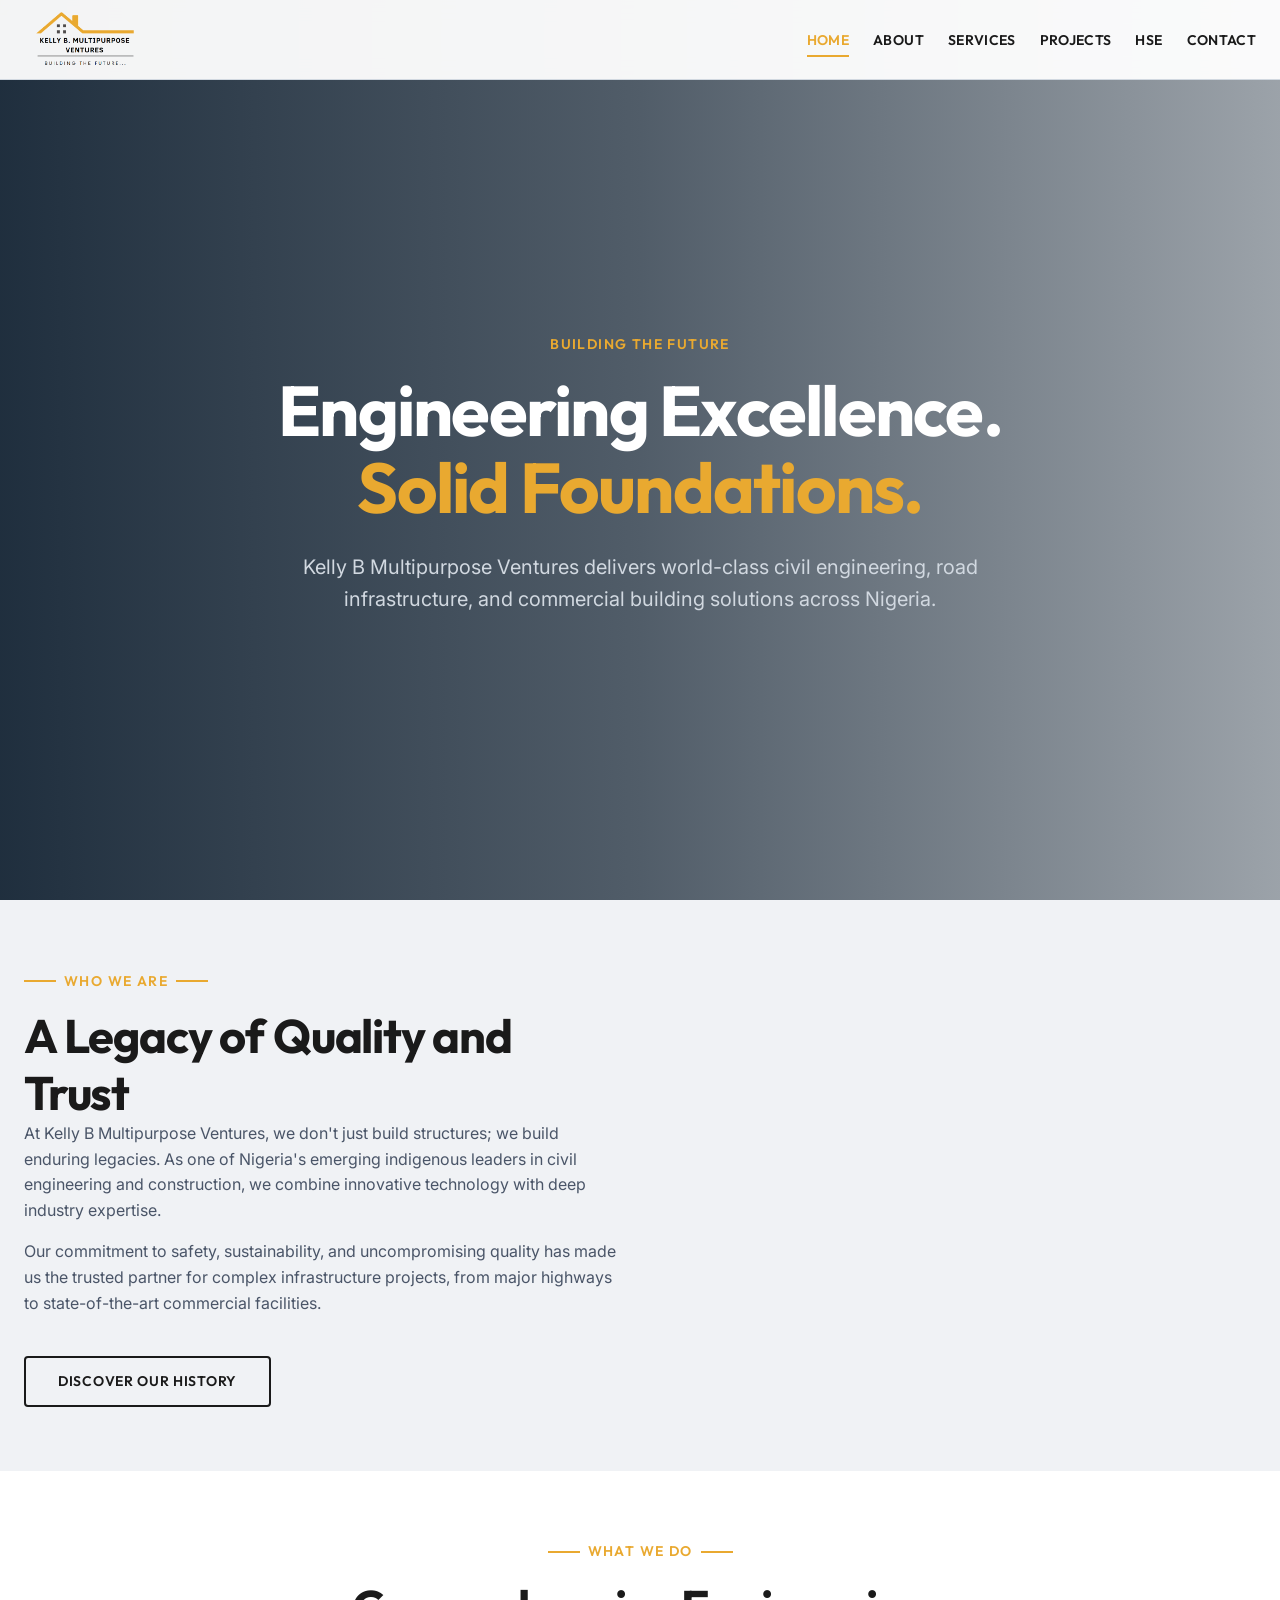
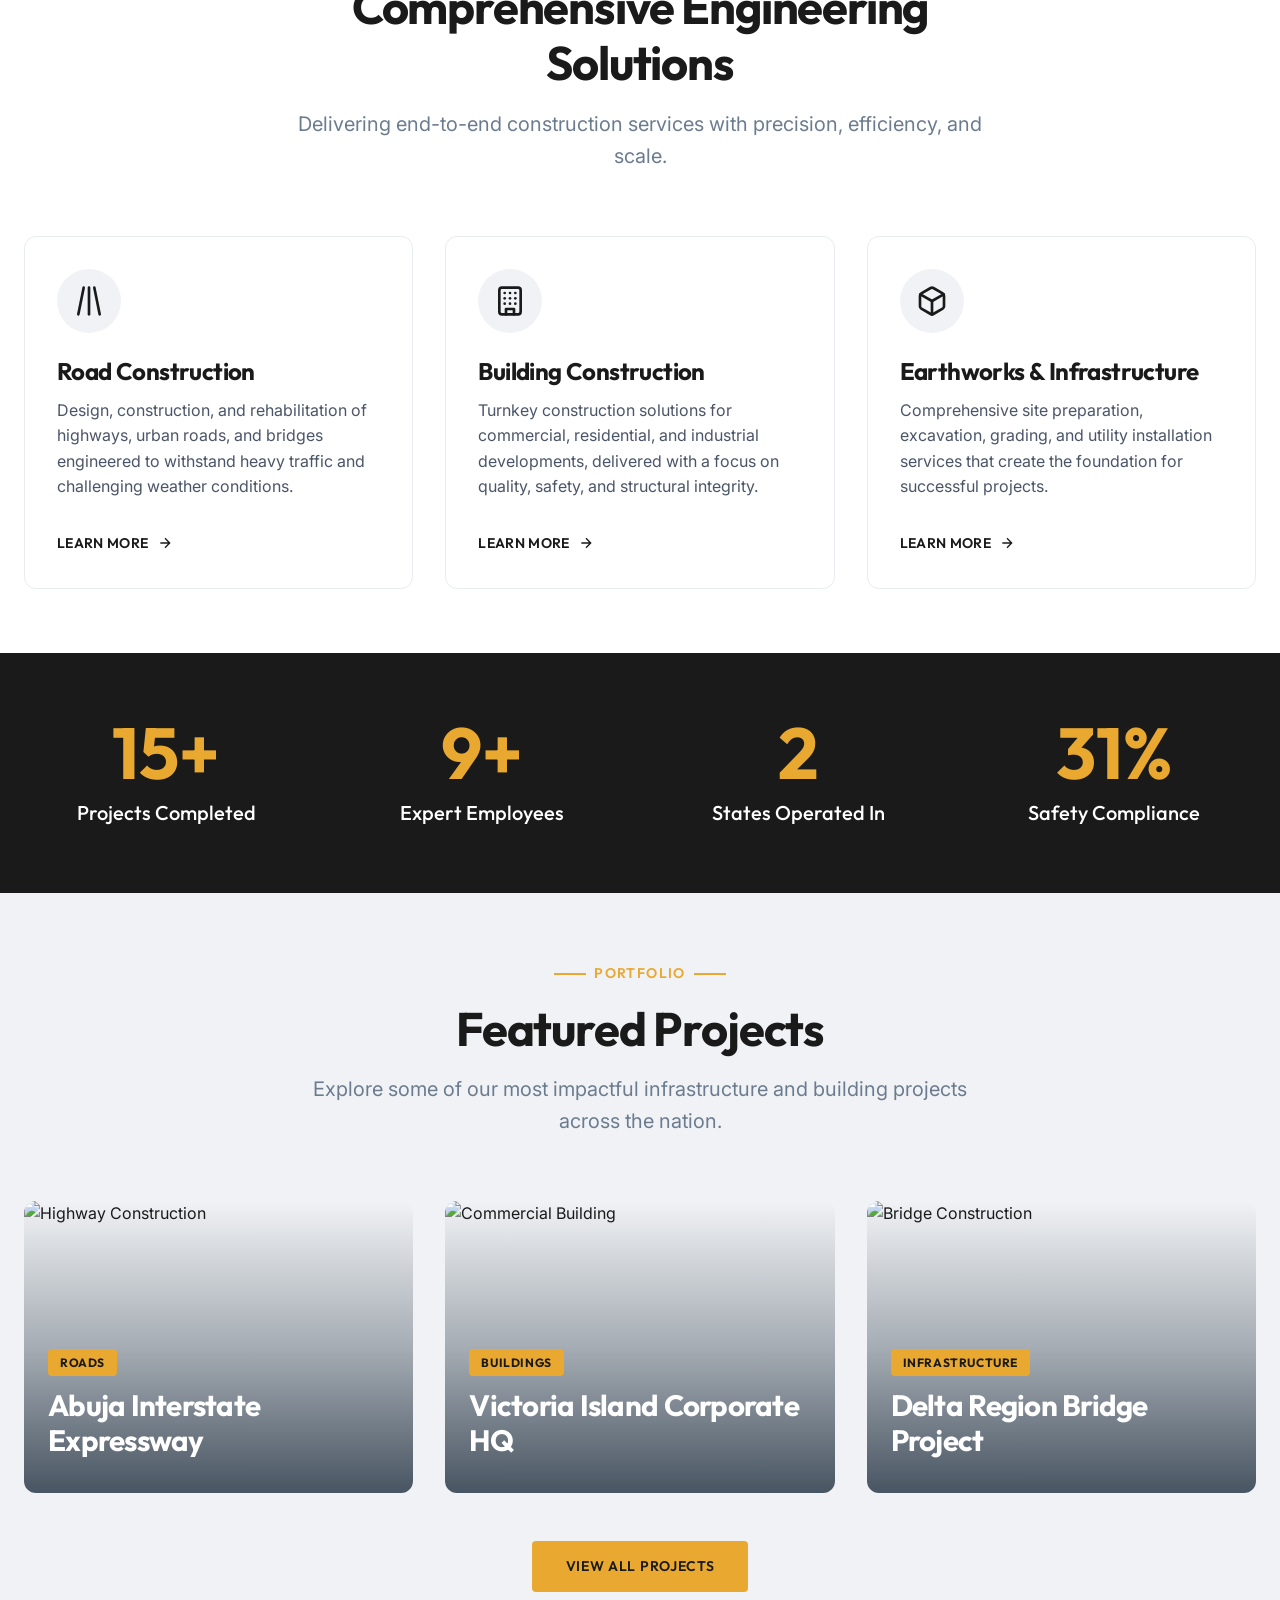
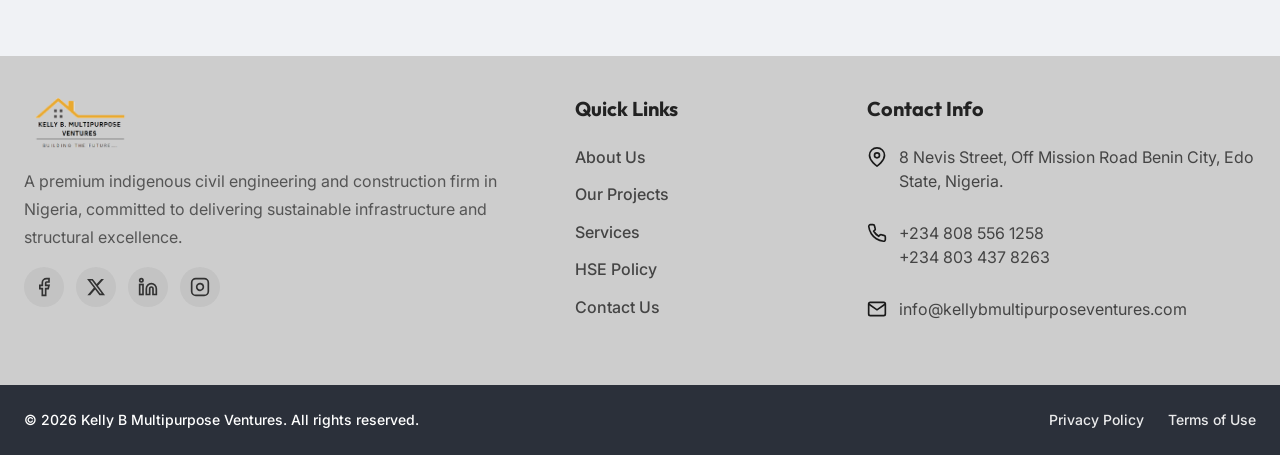
==== commit bb1cc874: "removal of footer" ====
--- a/index.html
+++ b/index.html
@@ -21,7 +21,7 @@
         rel="stylesheet">
 
     <!-- CSS -->
-        <!-- Favicon -->
+    <!-- Favicon -->
     <link rel="apple-touch-icon" sizes="180x180" href="favicon/apple-touch-icon.png">
     <link rel="icon" type="image/png" sizes="32x32" href="favicon/favicon-32x32.png">
     <link rel="icon" type="image/png" sizes="16x16" href="favicon/favicon-16x16.png">
@@ -55,7 +55,6 @@
                     <li><a href="services.html" class="nav__link">Services</a></li>
                     <li><a href="projects.html" class="nav__link">Projects</a></li>
                     <li><a href="hse.html" class="nav__link">HSE</a></li>
-                    <li><a href="news.html" class="nav__link">News</a></li>
                     <li><a href="contact.html" class="nav__link">Contact</a></li>
                 </ul>
             </nav>
@@ -67,15 +66,18 @@
         <section class="hero">
             <div class="hero__bg-slider">
                 <div class="hero__slide active">
-                    <img loading="lazy" decoding="async" src="https://images.unsplash.com/photo-1785983097496-00aae163023f?q=80&w=1036&auto=format&fit=crop&ixlib=rb-4.1.0&ixid=M3wxMjA3fDB8MHxwaG90by1wYWdlfHx8fGVufDB8fHx8fA%3D%3D"
+                    <img loading="lazy" decoding="async"
+                        src="https://images.unsplash.com/photo-1785983097496-00aae163023f?q=80&w=1036&auto=format&fit=crop&ixlib=rb-4.1.0&ixid=M3wxMjA3fDB8MHxwaG90by1wYWdlfHx8fGVufDB8fHx8fA%3D%3D"
                         alt="Construction Site Location">
                 </div>
                 <div class="hero__slide">
-                    <img loading="lazy" decoding="async" src="https://images.unsplash.com/photo-1785983097526-c2bcc0f00ac7?q=80&w=927&auto=format&fit=crop&ixlib=rb-4.1.0&ixid=M3wxMjA3fDB8MHxwaG90by1wYWdlfHx8fGVufDB8fHx8fA%3D%3D"
+                    <img loading="lazy" decoding="async"
+                        src="https://images.unsplash.com/photo-1785983097526-c2bcc0f00ac7?q=80&w=927&auto=format&fit=crop&ixlib=rb-4.1.0&ixid=M3wxMjA3fDB8MHxwaG90by1wYWdlfHx8fGVufDB8fHx8fA%3D%3D"
                         alt="Local Construction Site">
                 </div>
                 <div class="hero__slide">
-                    <img loading="lazy" decoding="async" src="https://images.unsplash.com/photo-1785982172053-7bc3a261fc71?q=80&w=2232&auto=format&fit=crop&ixlib=rb-4.1.0&ixid=M3wxMjA3fDB8MHxwaG90by1wYWdlfHx8fGVufDB8fHx8fA%3D%3D"
+                    <img loading="lazy" decoding="async"
+                        src="https://images.unsplash.com/photo-1785982172053-7bc3a261fc71?q=80&w=2232&auto=format&fit=crop&ixlib=rb-4.1.0&ixid=M3wxMjA3fDB8MHxwaG90by1wYWdlfHx8fGVufDB8fHx8fA%3D%3D"
                         alt="KellyB Engineer">
                 </div>
             </div>
@@ -103,7 +105,8 @@
                             As one of Nigeria's emerging indigenous leaders in civil engineering and construction, we
                             combine innovative technology with deep industry expertise.</p>
                         <p>Our commitment to safety, sustainability, and uncompromising quality has made us the trusted
-                            partner for complex infrastructure projects, from major highways to state-of-the-art commercial
+                            partner for complex infrastructure projects, from major highways to state-of-the-art
+                            commercial
                             facilities.</p>
 
                         <a href="about.html" class="btn btn--outline-dark" style="margin-top: var(--space-6);">Discover
@@ -235,7 +238,8 @@
                 <div class="grid grid--3">
                     <a href="#" class="project-card reveal project-gallery-btn">
                         <div class="project-card__img-wrapper">
-                            <img loading="lazy" decoding="async" src="https://images.unsplash.com/photo-1584466977773-e625c37cdd50?q=80&w=2000&auto=format&fit=crop"
+                            <img loading="lazy" decoding="async"
+                                src="https://images.unsplash.com/photo-1600596542815-ffad4c1539a9?q=80&w=2000&auto=format&fit=crop"
                                 alt="Highway Construction" class="project-card__img">
                             <div class="project-card__overlay"></div>
                         </div>
@@ -253,19 +257,27 @@
                         </div>
                         <div class="project-card__details" style="display: none;">
                             <div class="project-gallery-images">
-                                <img src="https://images.unsplash.com/photo-1584466977773-e625c37cdd50?q=80&w=2000&auto=format&fit=crop" alt="Highway Construction 1">
-                                <img src="https://images.unsplash.com/photo-1541888086225-f67414bf4e8c?q=80&w=2000&auto=format&fit=crop" alt="Highway Construction 2">
-                                <img src="https://images.unsplash.com/photo-1498677231914-50deb6ba4217?q=80&w=2000&auto=format&fit=crop" alt="Highway Construction 3">
+                                <img src="https://images.unsplash.com/photo-1600596542815-ffad4c1539a9?q=80&w=2000&auto=format&fit=crop"
+                                    alt="Highway Construction 1">
+                                <img src="https://images.unsplash.com/photo-1541888086225-f67414bf4e8c?q=80&w=2000&auto=format&fit=crop"
+                                    alt="Highway Construction 2">
+                                <img src="https://images.unsplash.com/photo-1498677231914-50deb6ba4217?q=80&w=2000&auto=format&fit=crop"
+                                    alt="Highway Construction 3">
                             </div>
                             <div class="project-gallery-desc">
-                                <p>The Abuja Interstate Expressway is a major infrastructure initiative connecting key commercial hubs. The project involved laying extensive dual-carriageway systems, sophisticated drainage networks, and modern traffic management infrastructure. Completed ahead of schedule, it stands as a testament to Kelly B Ventures' capability in delivering large-scale road projects.</p>
+                                <p>The Abuja Interstate Expressway is a major infrastructure initiative connecting key
+                                    commercial hubs. The project involved laying extensive dual-carriageway systems,
+                                    sophisticated drainage networks, and modern traffic management infrastructure.
+                                    Completed ahead of schedule, it stands as a testament to Kelly B Ventures'
+                                    capability in delivering large-scale road projects.</p>
                             </div>
                         </div>
                     </a>
 
                     <a href="#" class="project-card reveal project-gallery-btn" style="transition-delay: 0.1s;">
                         <div class="project-card__img-wrapper">
-                            <img loading="lazy" decoding="async" src="https://images.unsplash.com/photo-1590495333550-9bb6a43d9aa7?q=80&w=2000&auto=format&fit=crop"
+                            <img loading="lazy" decoding="async"
+                                src="https://images.unsplash.com/photo-1497366216548-37526070297c?q=80&w=2000&auto=format&fit=crop"
                                 alt="Commercial Building" class="project-card__img">
                             <div class="project-card__overlay"></div>
                         </div>
@@ -283,19 +295,27 @@
                         </div>
                         <div class="project-card__details" style="display: none;">
                             <div class="project-gallery-images">
-                                <img src="https://images.unsplash.com/photo-1590495333550-9bb6a43d9aa7?q=80&w=2000&auto=format&fit=crop" alt="Building 1">
-                                <img src="https://images.unsplash.com/photo-1486406146926-c627a92ad1ab?q=80&w=2000&auto=format&fit=crop" alt="Building 2">
-                                <img src="https://images.unsplash.com/photo-1504307651254-35680f356f58?q=80&w=2000&auto=format&fit=crop" alt="Building 3">
+                                <img src="https://images.unsplash.com/photo-1497366216548-37526070297c?q=80&w=2000&auto=format&fit=crop"
+                                    alt="Building 1">
+                                <img src="https://images.unsplash.com/photo-1486406146926-c627a92ad1ab?q=80&w=2000&auto=format&fit=crop"
+                                    alt="Building 2">
+                                <img src="https://images.unsplash.com/photo-1504307651254-35680f356f58?q=80&w=2000&auto=format&fit=crop"
+                                    alt="Building 3">
                             </div>
                             <div class="project-gallery-desc">
-                                <p>A state-of-the-art commercial headquarters located in the heart of Victoria Island. The building features smart energy management systems, premium architectural finishes, and sustainable structural design. We successfully delivered this project following stringent international safety standards, creating an iconic landmark in the Lagos skyline.</p>
+                                <p>A state-of-the-art commercial headquarters located in the heart of Victoria Island.
+                                    The building features smart energy management systems, premium architectural
+                                    finishes, and sustainable structural design. We successfully delivered this project
+                                    following stringent international safety standards, creating an iconic landmark in
+                                    the Lagos skyline.</p>
                             </div>
                         </div>
                     </a>
 
                     <a href="#" class="project-card reveal project-gallery-btn" style="transition-delay: 0.2s;">
                         <div class="project-card__img-wrapper">
-                            <img loading="lazy" decoding="async" src="https://images.unsplash.com/photo-1517581177682-a085bb7ffb15?q=80&w=2072&auto=format&fit=crop"
+                            <img loading="lazy" decoding="async"
+                                src="https://images.unsplash.com/photo-1600607687920-4e2a09cf159d?q=80&w=2000&auto=format&fit=crop"
                                 alt="Bridge Construction" class="project-card__img">
                             <div class="project-card__overlay"></div>
                         </div>
@@ -313,12 +333,19 @@
                         </div>
                         <div class="project-card__details" style="display: none;">
                             <div class="project-gallery-images">
-                                <img src="https://images.unsplash.com/photo-1517581177682-a085bb7ffb15?q=80&w=2072&auto=format&fit=crop" alt="Bridge 1">
-                                <img src="https://images.unsplash.com/photo-1545558014-8692077e9b5c?q=80&w=2000&auto=format&fit=crop" alt="Bridge 2">
-                                <img src="https://images.unsplash.com/photo-1588612543321-df62eb023340?q=80&w=2000&auto=format&fit=crop" alt="Bridge 3">
+                                <img src="https://images.unsplash.com/photo-1600607687920-4e2a09cf159d?q=80&w=2000&auto=format&fit=crop"
+                                    alt="Project 1">
+                                <img src="https://images.unsplash.com/photo-1541888086225-f67414bf4e8c?q=80&w=2000&auto=format&fit=crop"
+                                    alt="Project 2">
+                                <img src="https://images.unsplash.com/photo-1497366216548-37526070297c?q=80&w=2000&auto=format&fit=crop"
+                                    alt="Project 3">
                             </div>
                             <div class="project-gallery-desc">
-                                <p>This vital infrastructure project connects previously isolated communities across the Delta region. Utilizing advanced marine engineering techniques, the bridge spans over a key waterway. Our team successfully managed complex environmental challenges, delivering a durable structure designed for heavy-duty commercial transport and improved regional logistics.</p>
+                                <p>This vital infrastructure project connects previously isolated communities across the
+                                    Delta region. Utilizing advanced marine engineering techniques, the bridge spans
+                                    over a key waterway. Our team successfully managed complex environmental challenges,
+                                    delivering a durable structure designed for heavy-duty commercial transport and
+                                    improved regional logistics.</p>
                             </div>
                         </div>
                     </a>
@@ -334,7 +361,7 @@
     </main>
 
     <!-- Footer -->
-        <!-- Footer -->
+    <!-- Footer -->
     <footer class="footer">
         <div class="footer__main">
             <div class="container">
@@ -347,51 +374,86 @@
                 <div class="footer__grid">
                     <div class="footer__about">
                         <a href="index.html">
-                            <img src="assets/images/logo-transparent.png" alt="Kelly B Multipurpose Ventures" class="footer__logo">
+                            <img src="assets/images/logo-transparent.png" alt="Kelly B Multipurpose Ventures"
+                                class="footer__logo">
                         </a>
-                        <p class="footer__about-text">A premium indigenous civil engineering and construction firm in Nigeria, committed to delivering sustainable infrastructure and structural excellence.</p>
+                        <p class="footer__about-text">A premium indigenous civil engineering and construction firm in
+                            Nigeria, committed to delivering sustainable infrastructure and structural excellence.</p>
                         <div class="footer__social desktop-social">
                             <a href="#" class="footer__social-link" aria-label="Facebook">
-                                <svg xmlns="http://www.w3.org/2000/svg" width="20" height="20" viewBox="0 0 24 24" fill="none" stroke="currentColor" stroke-width="2"><path d="M18 2h-3a5 5 0 0 0-5 5v3H7v4h3v8h4v-8h3l1-4h-4V7a1 1 0 0 1 1-1h3z"/></svg>
+                                <svg xmlns="http://www.w3.org/2000/svg" width="20" height="20" viewBox="0 0 24 24"
+                                    fill="none" stroke="currentColor" stroke-width="2">
+                                    <path d="M18 2h-3a5 5 0 0 0-5 5v3H7v4h3v8h4v-8h3l1-4h-4V7a1 1 0 0 1 1-1h3z" />
+                                </svg>
                             </a>
                             <a href="#" class="footer__social-link" aria-label="X (Twitter)">
-                                <svg xmlns="http://www.w3.org/2000/svg" width="20" height="20" viewBox="0 0 24 24" fill="currentColor"><path d="M18.244 2.25h3.308l-7.227 8.26 8.502 11.24H16.17l-5.214-6.817L4.99 21.75H1.68l7.73-8.835L1.254 2.25H8.08l4.713 6.231zm-1.161 17.52h1.833L7.084 4.126H5.117z"/></svg>
+                                <svg xmlns="http://www.w3.org/2000/svg" width="20" height="20" viewBox="0 0 24 24"
+                                    fill="currentColor">
+                                    <path
+                                        d="M18.244 2.25h3.308l-7.227 8.26 8.502 11.24H16.17l-5.214-6.817L4.99 21.75H1.68l7.73-8.835L1.254 2.25H8.08l4.713 6.231zm-1.161 17.52h1.833L7.084 4.126H5.117z" />
+                                </svg>
                             </a>
                             <a href="#" class="footer__social-link" aria-label="LinkedIn">
-                                <svg xmlns="http://www.w3.org/2000/svg" width="20" height="20" viewBox="0 0 24 24" fill="none" stroke="currentColor" stroke-width="2"><path d="M16 8a6 6 0 0 1 6 6v7h-4v-7a2 2 0 0 0-2-2 2 2 0 0 0-2 2v7h-4v-7a6 6 0 0 1 6-6z"/><rect x="2" y="9" width="4" height="12"/><circle cx="4" cy="4" r="2"/></svg>
+                                <svg xmlns="http://www.w3.org/2000/svg" width="20" height="20" viewBox="0 0 24 24"
+                                    fill="none" stroke="currentColor" stroke-width="2">
+                                    <path
+                                        d="M16 8a6 6 0 0 1 6 6v7h-4v-7a2 2 0 0 0-2-2 2 2 0 0 0-2 2v7h-4v-7a6 6 0 0 1 6-6z" />
+                                    <rect x="2" y="9" width="4" height="12" />
+                                    <circle cx="4" cy="4" r="2" />
+                                </svg>
                             </a>
                             <a href="#" class="footer__social-link" aria-label="Instagram">
-                                <svg xmlns="http://www.w3.org/2000/svg" width="20" height="20" viewBox="0 0 24 24" fill="none" stroke="currentColor" stroke-width="2"><rect x="2" y="2" width="20" height="20" rx="5" ry="5"/><path d="M16 11.37A4 4 0 1 1 12.63 8 4 4 0 0 1 16 11.37z"/><line x1="17.5" y1="6.5" x2="17.51" y2="6.5"/></svg>
+                                <svg xmlns="http://www.w3.org/2000/svg" width="20" height="20" viewBox="0 0 24 24"
+                                    fill="none" stroke="currentColor" stroke-width="2">
+                                    <rect x="2" y="2" width="20" height="20" rx="5" ry="5" />
+                                    <path d="M16 11.37A4 4 0 1 1 12.63 8 4 4 0 0 1 16 11.37z" />
+                                    <line x1="17.5" y1="6.5" x2="17.51" y2="6.5" />
+                                </svg>
                             </a>
                         </div>
                     </div>
 
                     <div class="footer__accordion-group">
-                        <button class="footer__heading footer__accordion-header" type="button">Quick Links <span class="footer__accordion-icon">▼</span></button>
+                        <button class="footer__heading footer__accordion-header" type="button">Quick Links <span
+                                class="footer__accordion-icon">▼</span></button>
                         <div class="footer__links footer__accordion-content">
                             <a href="about.html" class="footer__link">About Us</a>
                             <a href="projects.html" class="footer__link">Our Projects</a>
                             <a href="services.html" class="footer__link">Services</a>
                             <a href="hse.html" class="footer__link">HSE Policy</a>
-                            <a href="news.html" class="footer__link">Company News</a>
                             <a href="contact.html" class="footer__link">Contact Us</a>
                         </div>
                     </div>
 
                     <div class="footer__accordion-group">
-                        <button class="footer__heading footer__accordion-header" type="button">Contact Info <span class="footer__accordion-icon">▼</span></button>
+                        <button class="footer__heading footer__accordion-header" type="button">Contact Info <span
+                                class="footer__accordion-icon">▼</span></button>
                         <div class="footer__links footer__accordion-content">
                             <div class="footer__contact-item">
-                                <svg xmlns="http://www.w3.org/2000/svg" viewBox="0 0 24 24" fill="none" stroke="currentColor" stroke-width="2"><path d="M21 10c0 7-9 13-9 13s-9-6-9-13a9 9 0 0 1 18 0z"/><circle cx="12" cy="10" r="3"/></svg>
-                                <span class="footer__contact-text">8 Nevis Street, Off Mission Road Benin City, Edo State, Nigeria.</span>
+                                <svg xmlns="http://www.w3.org/2000/svg" viewBox="0 0 24 24" fill="none"
+                                    stroke="currentColor" stroke-width="2">
+                                    <path d="M21 10c0 7-9 13-9 13s-9-6-9-13a9 9 0 0 1 18 0z" />
+                                    <circle cx="12" cy="10" r="3" />
+                                </svg>
+                                <span class="footer__contact-text">8 Nevis Street, Off Mission Road Benin City, Edo
+                                    State, Nigeria.</span>
                             </div>
                             <div class="footer__contact-item">
-                                <svg xmlns="http://www.w3.org/2000/svg" viewBox="0 0 24 24" fill="none" stroke="currentColor" stroke-width="2"><path d="M22 16.92v3a2 2 0 0 1-2.18 2 19.79 19.79 0 0 1-8.63-3.07 19.5 19.5 0 0 1-6-6 19.79 19.79 0 0 1-3.07-8.67A2 2 0 0 1 4.11 2h3a2 2 0 0 1 2 1.72 12.84 12.84 0 0 0 .7 2.81 2 2 0 0 1-.45 2.11L8.09 9.91a16 16 0 0 0 6 6l1.27-1.27a2 2 0 0 1 2.11-.45 12.84 12.84 0 0 0 2.81.7A2 2 0 0 1 22 16.92z"/></svg>
-                                <span class="footer__contact-text">+234 808 556 1258<br>+234 803 437 8263</span>
+                                <svg xmlns="http://www.w3.org/2000/svg" viewBox="0 0 24 24" fill="none"
+                                    stroke="currentColor" stroke-width="2">
+                                    <path
+                                        d="M22 16.92v3a2 2 0 0 1-2.18 2 19.79 19.79 0 0 1-8.63-3.07 19.5 19.5 0 0 1-6-6 19.79 19.79 0 0 1-3.07-8.67A2 2 0 0 1 4.11 2h3a2 2 0 0 1 2 1.72 12.84 12.84 0 0 0 .7 2.81 2 2 0 0 1-.45 2.11L8.09 9.91a16 16 0 0 0 6 6l1.27-1.27a2 2 0 0 1 2.11-.45 12.84 12.84 0 0 0 2.81.7A2 2 0 0 1 22 16.92z" />
+                                </svg>
+                                <span class="footer__contact-text"><a href="tel:+2348085561258" style="color: inherit; text-decoration: none;">+234 808 556 1258</a><br><a href="tel:+2348034378263" style="color: inherit; text-decoration: none;">+234 803 437 8263</a></span>
                             </div>
                             <div class="footer__contact-item">
-                                <svg xmlns="http://www.w3.org/2000/svg" viewBox="0 0 24 24" fill="none" stroke="currentColor" stroke-width="2"><path d="M4 4h16c1.1 0 2 .9 2 2v12c0 1.1-.9 2-2 2H4c-1.1 0-2-.9-2-2V6c0-1.1.9-2 2-2z"/><polyline points="22,6 12,13 2,6"/></svg>
-                                <span class="footer__contact-text">info@kellybmultipurposeventures.com</span>
+                                <svg xmlns="http://www.w3.org/2000/svg" viewBox="0 0 24 24" fill="none"
+                                    stroke="currentColor" stroke-width="2">
+                                    <path
+                                        d="M4 4h16c1.1 0 2 .9 2 2v12c0 1.1-.9 2-2 2H4c-1.1 0-2-.9-2-2V6c0-1.1.9-2 2-2z" />
+                                    <polyline points="22,6 12,13 2,6" />
+                                </svg>
+                                <span class="footer__contact-text"><a href="mailto:info@kellybmultipurposeventures.com" style="color: inherit; text-decoration: none;">info@kellybmultipurposeventures.com</a></span>
                             </div>
                         </div>
                     </div>
@@ -399,16 +461,33 @@
 
                 <div class="footer__social mobile-social">
                     <a href="#" class="footer__social-link" aria-label="Facebook">
-                        <svg xmlns="http://www.w3.org/2000/svg" width="24" height="24" viewBox="0 0 24 24" fill="none" stroke="currentColor" stroke-width="2"><path d="M18 2h-3a5 5 0 0 0-5 5v3H7v4h3v8h4v-8h3l1-4h-4V7a1 1 0 0 1 1-1h3z"/></svg>
+                        <svg xmlns="http://www.w3.org/2000/svg" width="24" height="24" viewBox="0 0 24 24" fill="none"
+                            stroke="currentColor" stroke-width="2">
+                            <path d="M18 2h-3a5 5 0 0 0-5 5v3H7v4h3v8h4v-8h3l1-4h-4V7a1 1 0 0 1 1-1h3z" />
+                        </svg>
                     </a>
                     <a href="#" class="footer__social-link" aria-label="X (Twitter)">
-                        <svg xmlns="http://www.w3.org/2000/svg" width="24" height="24" viewBox="0 0 24 24" fill="currentColor"><path d="M18.244 2.25h3.308l-7.227 8.26 8.502 11.24H16.17l-5.214-6.817L4.99 21.75H1.68l7.73-8.835L1.254 2.25H8.08l4.713 6.231zm-1.161 17.52h1.833L7.084 4.126H5.117z"/></svg>
+                        <svg xmlns="http://www.w3.org/2000/svg" width="24" height="24" viewBox="0 0 24 24"
+                            fill="currentColor">
+                            <path
+                                d="M18.244 2.25h3.308l-7.227 8.26 8.502 11.24H16.17l-5.214-6.817L4.99 21.75H1.68l7.73-8.835L1.254 2.25H8.08l4.713 6.231zm-1.161 17.52h1.833L7.084 4.126H5.117z" />
+                        </svg>
                     </a>
                     <a href="#" class="footer__social-link" aria-label="LinkedIn">
-                        <svg xmlns="http://www.w3.org/2000/svg" width="24" height="24" viewBox="0 0 24 24" fill="none" stroke="currentColor" stroke-width="2"><path d="M16 8a6 6 0 0 1 6 6v7h-4v-7a2 2 0 0 0-2-2 2 2 0 0 0-2 2v7h-4v-7a6 6 0 0 1 6-6z"/><rect x="2" y="9" width="4" height="12"/><circle cx="4" cy="4" r="2"/></svg>
+                        <svg xmlns="http://www.w3.org/2000/svg" width="24" height="24" viewBox="0 0 24 24" fill="none"
+                            stroke="currentColor" stroke-width="2">
+                            <path d="M16 8a6 6 0 0 1 6 6v7h-4v-7a2 2 0 0 0-2-2 2 2 0 0 0-2 2v7h-4v-7a6 6 0 0 1 6-6z" />
+                            <rect x="2" y="9" width="4" height="12" />
+                            <circle cx="4" cy="4" r="2" />
+                        </svg>
                     </a>
                     <a href="#" class="footer__social-link" aria-label="Instagram">
-                        <svg xmlns="http://www.w3.org/2000/svg" width="24" height="24" viewBox="0 0 24 24" fill="none" stroke="currentColor" stroke-width="2"><rect x="2" y="2" width="20" height="20" rx="5" ry="5"/><path d="M16 11.37A4 4 0 1 1 12.63 8 4 4 0 0 1 16 11.37z"/><line x1="17.5" y1="6.5" x2="17.51" y2="6.5"/></svg>
+                        <svg xmlns="http://www.w3.org/2000/svg" width="24" height="24" viewBox="0 0 24 24" fill="none"
+                            stroke="currentColor" stroke-width="2">
+                            <rect x="2" y="2" width="20" height="20" rx="5" ry="5" />
+                            <path d="M16 11.37A4 4 0 1 1 12.63 8 4 4 0 0 1 16 11.37z" />
+                            <line x1="17.5" y1="6.5" x2="17.51" y2="6.5" />
+                        </svg>
                     </a>
                 </div>
             </div>
@@ -427,40 +506,27 @@
 
     <!-- Back to Top Button -->
     <button id="back-to-top" class="back-to-top" aria-label="Back to top">
-        <svg xmlns="http://www.w3.org/2000/svg" viewBox="0 0 24 24" fill="none" stroke="currentColor" stroke-width="2.5" stroke-linecap="round" stroke-linejoin="round">
-            <path d="M18 15l-6-6-6 6"/>
+        <svg xmlns="http://www.w3.org/2000/svg" viewBox="0 0 24 24" fill="none" stroke="currentColor" stroke-width="2.5"
+            stroke-linecap="round" stroke-linejoin="round">
+            <path d="M18 15l-6-6-6 6" />
         </svg>
     </button>
-
-    <!-- News Modal -->
-    <div id="news-modal" class="news-modal" role="dialog" aria-modal="true" aria-labelledby="modal-news-title">
-        <div class="news-modal__card">
-            <button id="news-modal-close" class="news-modal__close" aria-label="Close modal">&times;</button>
-            <img loading="lazy" decoding="async" id="modal-news-img" src="" alt="News Image" class="news-modal__img">
-            <div class="news-modal__body">
-                <span id="modal-news-category" class="news-modal__category"></span>
-                <h2 id="modal-news-title" class="news-modal__title"></h2>
-                <div class="news-modal__meta">
-                    <span id="modal-news-date"></span> &bull; <span>Kelly B Newsroom</span>
-                </div>
-                <div id="modal-news-body" class="news-modal__content"></div>
-            </div>
-        </div>
-    </div>
 
     <!-- Project Gallery Modal -->
     <div id="project-modal" class="project-modal" role="dialog" aria-modal="true" aria-labelledby="modal-project-title">
         <div class="project-modal__card">
             <button id="project-modal-close" class="project-modal__close" aria-label="Close modal">&times;</button>
             <div class="project-modal__gallery">
-                <img loading="lazy" decoding="async" id="modal-project-main-img" src="" alt="Project Image" class="project-modal__main-img">
+                <img loading="lazy" decoding="async" id="modal-project-main-img" src="" alt="Project Image"
+                    class="project-modal__main-img">
                 <div id="modal-project-thumbnails" class="project-modal__thumbnails"></div>
             </div>
             <div class="project-modal__body">
                 <span id="modal-project-category" class="project-modal__category"></span>
                 <h2 id="modal-project-title" class="project-modal__title"></h2>
                 <div class="project-modal__meta">
-                    <svg xmlns="http://www.w3.org/2000/svg" width="16" height="16" viewBox="0 0 24 24" fill="none" stroke="currentColor" stroke-width="2">
+                    <svg xmlns="http://www.w3.org/2000/svg" width="16" height="16" viewBox="0 0 24 24" fill="none"
+                        stroke="currentColor" stroke-width="2">
                         <path d="M21 10c0 7-9 13-9 13s-9-6-9-13a9 9 0 0 1 18 0z" />
                         <circle cx="12" cy="10" r="3" />
                     </svg>
--- a/css/base.css
+++ b/css/base.css
@@ -93,7 +93,7 @@
 /* ── Utility: Container ──────────────────────────────────── */
 .container {
   width: 100%;
-  max-width: var(--container-xl);
+  max-width: var(--container-2xl);
   margin-left: auto;
   margin-right: auto;
   padding-left: var(--space-6);
--- a/css/components.css
+++ b/css/components.css
@@ -897,114 +897,7 @@
   transform: translateY(-2px);
 }
 
-/* ── News Modal ─────────────────────────────────────────── */
-.news-modal {
-  position: fixed;
-  inset: 0;
-  background-color: rgba(0, 0, 0, 0.75);
-  backdrop-filter: blur(6px);
-  -webkit-backdrop-filter: blur(6px);
-  z-index: var(--z-modal);
-  display: flex;
-  align-items: center;
-  justify-content: center;
-  padding: var(--space-4);
-  opacity: 0;
-  visibility: hidden;
-  transition: all var(--duration-base) var(--ease-out);
-}
-
-.news-modal.active {
-  opacity: 1;
-  visibility: visible;
-}
-
-.news-modal__card {
-  background-color: var(--color-white);
-  border-radius: var(--radius-lg);
-  max-width: 720px;
-  width: 100%;
-  max-height: 90vh;
-  overflow-y: auto;
-  position: relative;
-  box-shadow: var(--shadow-2xl);
-  transform: scale(0.92);
-  transition: transform var(--duration-base) var(--ease-out);
-}
-
-.news-modal.active .news-modal__card {
-  transform: scale(1);
-}
-
-.news-modal__close {
-  position: absolute;
-  top: 16px;
-  right: 16px;
-  width: 38px;
-  height: 38px;
-  background: rgba(0, 0, 0, 0.65);
-  color: #fff;
-  border: none;
-  border-radius: 50%;
-  display: flex;
-  align-items: center;
-  justify-content: center;
-  font-size: 22px;
-  cursor: pointer;
-  z-index: 10;
-  transition: background var(--duration-fast);
-}
-
-.news-modal__close:hover {
-  background: var(--color-accent);
-}
-
-.news-modal__img {
-  width: 100%;
-  height: 280px;
-  object-fit: cover;
-}
-
-.news-modal__body {
-  padding: var(--space-6) var(--space-8);
-}
-
-.news-modal__category {
-  color: var(--color-accent-dark);
-  font-size: var(--text-xs);
-  font-weight: var(--font-bold);
-  text-transform: uppercase;
-  letter-spacing: var(--tracking-wide);
-  display: inline-block;
-  margin-bottom: var(--space-2);
-}
-
-.news-modal__title {
-  font-size: var(--text-2xl);
-  margin-bottom: var(--space-3);
-  color: var(--color-primary);
-  line-height: var(--leading-tight);
-}
-
-.news-modal__meta {
-  font-size: var(--text-xs);
-  color: var(--color-gray-500);
-  margin-bottom: var(--space-6);
-  padding-bottom: var(--space-3);
-  border-bottom: 1px solid var(--color-gray-200);
-  display: flex;
-  gap: var(--space-4);
-}
-
-.news-modal__content {
-  font-size: var(--text-base);
-  line-height: var(--leading-relaxed);
-  color: var(--color-gray-700);
-}
-
-.news-modal__content p {
-  margin-bottom: var(--space-4);
-}
+
 
 /* ── Project Gallery Modal ───────────────────────────────── */
 .project-modal {
--- a/css/pages.css
+++ b/css/pages.css
@@ -532,11 +532,68 @@
 }
 
 .contact-map-section {
-  height: 400px;
+  height: 420px;
   width: 100%;
   position: relative;
   overflow: hidden;
-}
+  background-color: var(--color-gray-100);
+}
+
+.contact-map-wrapper {
+  position: relative;
+  width: 100%;
+  height: 100%;
+}
+
+.contact-map-wrapper iframe {
+  display: block;
+  width: 100%;
+  height: 100%;
+  border: 0;
+}
+
+/* Fallback shown when iframe is blocked (file:// etc.) */
+.contact-map-fallback {
+  position: absolute;
+  inset: 0;
+  display: flex;
+  align-items: center;
+  justify-content: center;
+  background: linear-gradient(135deg, var(--color-primary-dark) 0%, var(--color-primary) 100%);
+  color: var(--color-white);
+  text-align: center;
+  /* Hidden by default — shown via JS if iframe fails */
+  opacity: 0;
+  pointer-events: none;
+  transition: opacity 0.3s ease;
+}
+
+.contact-map-fallback.visible {
+  opacity: 1;
+  pointer-events: all;
+}
+
+.contact-map-fallback__inner {
+  display: flex;
+  flex-direction: column;
+  align-items: center;
+  gap: var(--space-4);
+  padding: var(--space-8);
+}
+
+.contact-map-fallback__inner svg {
+  color: var(--color-secondary);
+  width: 56px;
+  height: 56px;
+}
+
+.contact-map-fallback__inner p {
+  color: var(--color-gray-200);
+  font-size: var(--text-lg);
+  line-height: var(--leading-relaxed);
+  margin-bottom: 0;
+}
+
 
 /* ── Contact Section Media Queries for All Screen Sizes ── */
 @media (max-width: 992px) {
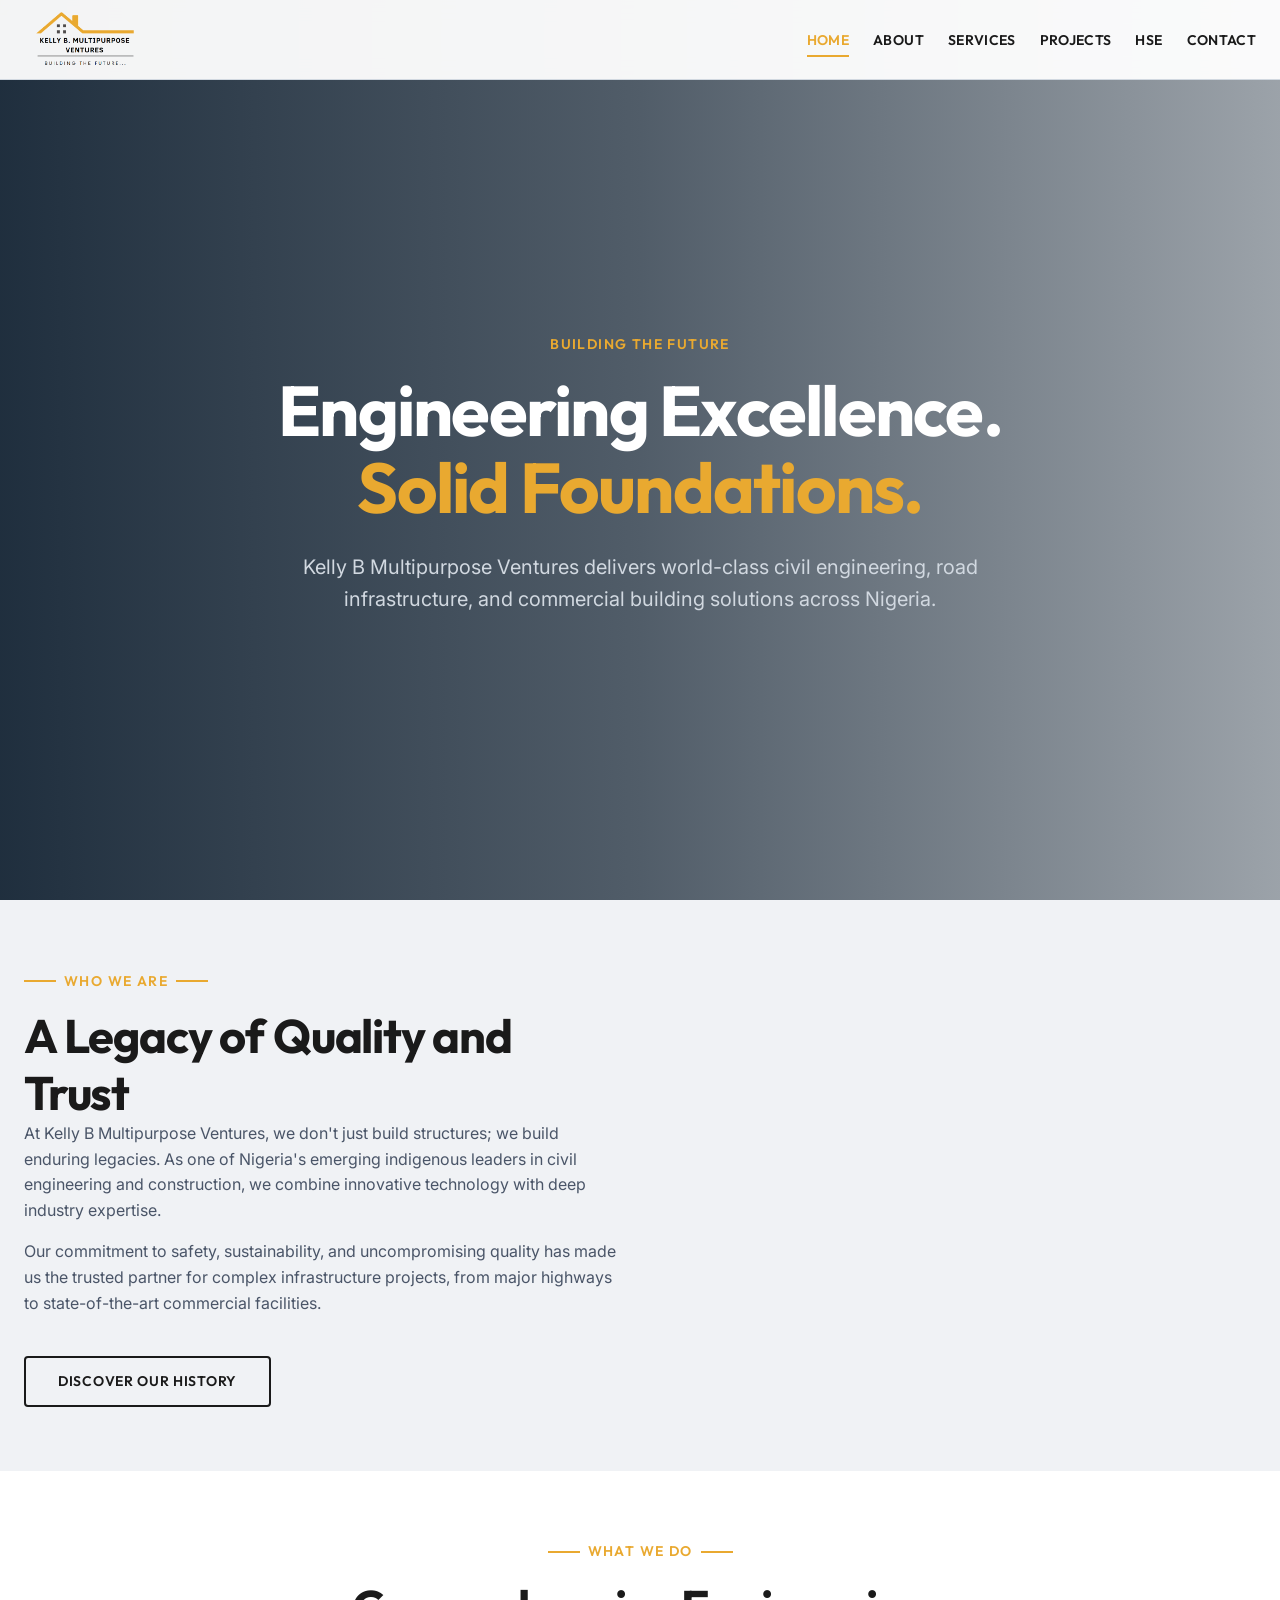
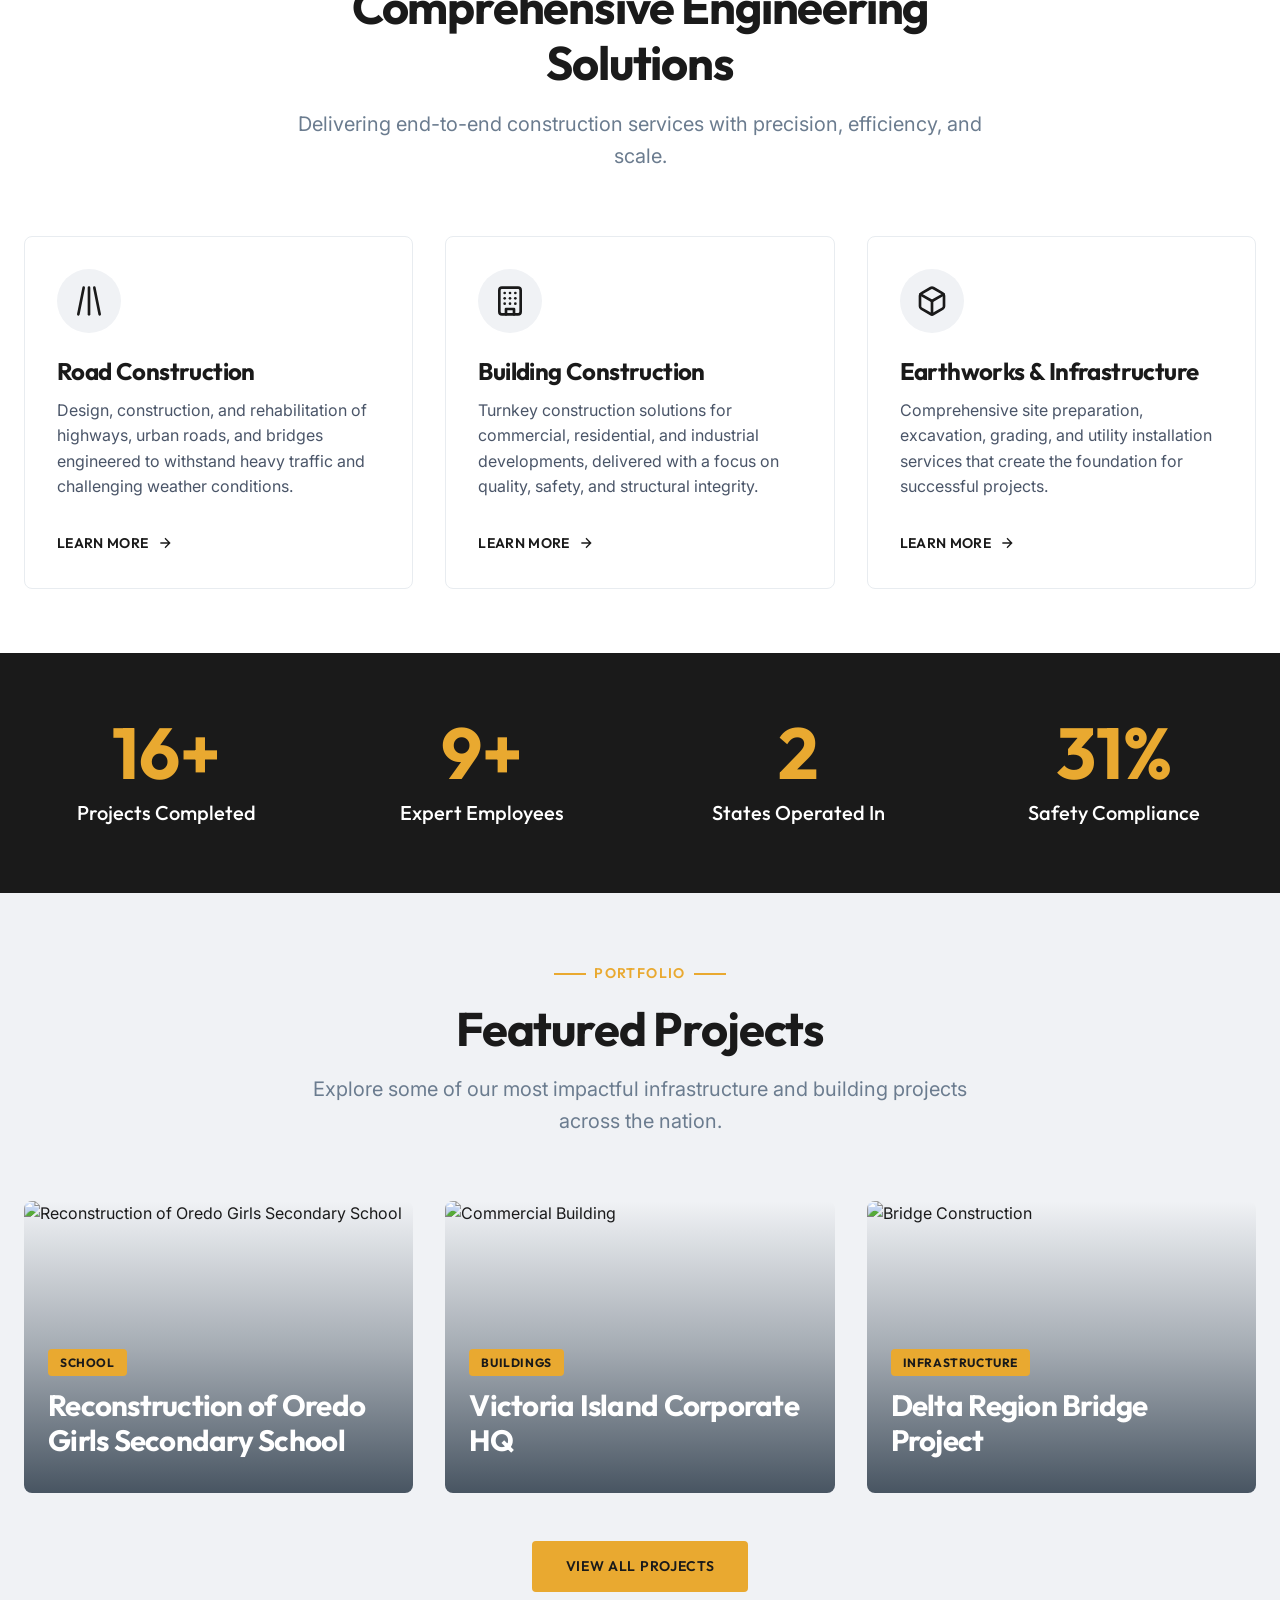
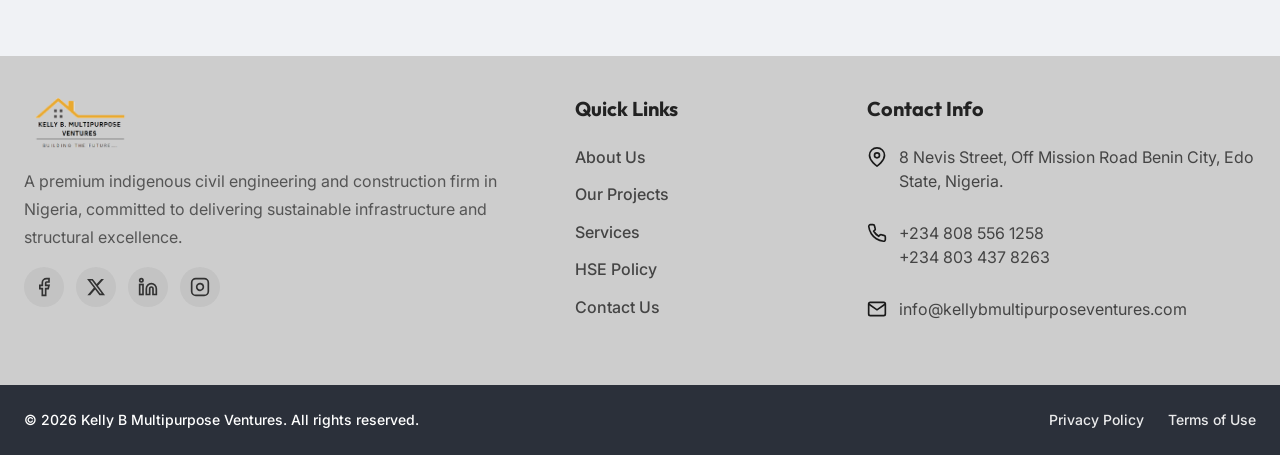
==== commit b5b31b82: "added new projects" ====
--- a/index.html
+++ b/index.html
@@ -238,38 +238,36 @@
                 <div class="grid grid--3">
                     <a href="#" class="project-card reveal project-gallery-btn">
                         <div class="project-card__img-wrapper">
-                            <img loading="lazy" decoding="async"
-                                src="https://images.unsplash.com/photo-1600596542815-ffad4c1539a9?q=80&w=2000&auto=format&fit=crop"
-                                alt="Highway Construction" class="project-card__img">
+                            <img loading="lazy" decoding="async" src="https://iili.io/nl0N9El.jpg"
+                                alt="Reconstruction of Oredo Girls Secondary School" class="project-card__img">
                             <div class="project-card__overlay"></div>
                         </div>
                         <div class="project-card__content">
-                            <span class="project-card__category">Roads</span>
-                            <h3 class="project-card__title">Abuja Interstate Expressway</h3>
+                            <span class="project-card__category">School</span>
+                            <h3 class="project-card__title">Reconstruction of Oredo Girls Secondary School</h3>
                             <div class="project-card__location">
                                 <svg xmlns="http://www.w3.org/2000/svg" width="16" height="16" viewBox="0 0 24 24"
                                     fill="none" stroke="currentColor" stroke-width="2">
                                     <path d="M21 10c0 7-9 13-9 13s-9-6-9-13a9 9 0 0 1 18 0z" />
                                     <circle cx="12" cy="10" r="3" />
                                 </svg>
-                                <span>FCT, Abuja</span>
+                                <span>Benin, Edo</span>
                             </div>
                         </div>
                         <div class="project-card__details" style="display: none;">
                             <div class="project-gallery-images">
-                                <img src="https://images.unsplash.com/photo-1600596542815-ffad4c1539a9?q=80&w=2000&auto=format&fit=crop"
-                                    alt="Highway Construction 1">
-                                <img src="https://images.unsplash.com/photo-1541888086225-f67414bf4e8c?q=80&w=2000&auto=format&fit=crop"
-                                    alt="Highway Construction 2">
-                                <img src="https://images.unsplash.com/photo-1498677231914-50deb6ba4217?q=80&w=2000&auto=format&fit=crop"
-                                    alt="Highway Construction 3">
+                                <img src="https://iili.io/nl0wmQf.jpg"
+                                    alt="Reconstruction of Oredo Girls Secondary School 1">
+                                <img src="https://iili.io/nl0wyB4.jpg"
+                                    alt="Reconstruction of Oredo Girls Secondary School 2">
+                                <img src="https://iili.io/nl0wbhG.jpg"
+                                    alt="Reconstruction of Oredo Girls Secondary School 3">
                             </div>
                             <div class="project-gallery-desc">
-                                <p>The Abuja Interstate Expressway is a major infrastructure initiative connecting key
-                                    commercial hubs. The project involved laying extensive dual-carriageway systems,
-                                    sophisticated drainage networks, and modern traffic management infrastructure.
-                                    Completed ahead of schedule, it stands as a testament to Kelly B Ventures'
-                                    capability in delivering large-scale road projects.</p>
+                                <p>Reconstruction and rehabilitation of Oredo Girls Secondary School, Benin City, with
+                                    improvements to school facilities, learning conditions and essential
+                                    infrastructure.
+                                    .</p>
                             </div>
                         </div>
                     </a>
@@ -444,7 +442,10 @@
                                     <path
                                         d="M22 16.92v3a2 2 0 0 1-2.18 2 19.79 19.79 0 0 1-8.63-3.07 19.5 19.5 0 0 1-6-6 19.79 19.79 0 0 1-3.07-8.67A2 2 0 0 1 4.11 2h3a2 2 0 0 1 2 1.72 12.84 12.84 0 0 0 .7 2.81 2 2 0 0 1-.45 2.11L8.09 9.91a16 16 0 0 0 6 6l1.27-1.27a2 2 0 0 1 2.11-.45 12.84 12.84 0 0 0 2.81.7A2 2 0 0 1 22 16.92z" />
                                 </svg>
-                                <span class="footer__contact-text"><a href="tel:+2348085561258" style="color: inherit; text-decoration: none;">+234 808 556 1258</a><br><a href="tel:+2348034378263" style="color: inherit; text-decoration: none;">+234 803 437 8263</a></span>
+                                <span class="footer__contact-text"><a href="tel:+2348085561258"
+                                        style="color: inherit; text-decoration: none;">+234 808 556 1258</a><br><a
+                                        href="tel:+2348034378263" style="color: inherit; text-decoration: none;">+234
+                                        803 437 8263</a></span>
                             </div>
                             <div class="footer__contact-item">
                                 <svg xmlns="http://www.w3.org/2000/svg" viewBox="0 0 24 24" fill="none"
@@ -453,7 +454,8 @@
                                         d="M4 4h16c1.1 0 2 .9 2 2v12c0 1.1-.9 2-2 2H4c-1.1 0-2-.9-2-2V6c0-1.1.9-2 2-2z" />
                                     <polyline points="22,6 12,13 2,6" />
                                 </svg>
-                                <span class="footer__contact-text"><a href="mailto:info@kellybmultipurposeventures.com" style="color: inherit; text-decoration: none;">info@kellybmultipurposeventures.com</a></span>
+                                <span class="footer__contact-text"><a href="mailto:info@kellybmultipurposeventures.com"
+                                        style="color: inherit; text-decoration: none;">info@kellybmultipurposeventures.com</a></span>
                             </div>
                         </div>
                     </div>
--- a/css/variables.css
+++ b/css/variables.css
@@ -4,87 +4,91 @@
 
 :root {
   /* ── Primary Brand Colors ──────────────────────────────── */
-  --color-primary:        #1A1A1A;   /* Dark Grey — matching logo text and elements */
-  --color-primary-light:  #333333;
-  --color-primary-dark:   #000000;
-  --color-primary-rgb:    26, 26, 26;
+  --color-primary: #1A1A1A;
+  /* Dark Grey — matching logo text and elements */
+  --color-primary-light: #333333;
+  --color-primary-dark: #000000;
+  --color-primary-rgb: 26, 26, 26;
 
   /* ── Secondary Brand Colors ────────────────────────────── */
-  --color-secondary:      #E9A930;   /* Gold / Amber — matching logo roof */
-  --color-secondary-light:#F4C45D;
+  --color-secondary: #E9A930;
+  /* Gold / Amber — matching logo roof */
+  --color-secondary-light: #F4C45D;
   --color-secondary-dark: #C6891C;
-  --color-secondary-rgb:  233, 169, 48;
+  --color-secondary-rgb: 233, 169, 48;
 
   /* ── Accent Colors ─────────────────────────────────────── */
-  --color-accent:         #E8792B;   /* Construction Orange — energy, action */
-  --color-accent-light:   #F09A57;
-  --color-accent-dark:    #C45F15;
+  --color-accent: #E8792B;
+  /* Construction Orange — energy, action */
+  --color-accent-light: #F09A57;
+  --color-accent-dark: #C45F15;
 
-  --color-success:        #2E8B57;   /* Safety Green */
-  --color-danger:         #D32F2F;
-  --color-warning:        #F9A825;
-  --color-info:           #1976D2;
+  --color-success: #2E8B57;
+  /* Safety Green */
+  --color-danger: #D32F2F;
+  --color-warning: #F9A825;
+  --color-info: #1976D2;
 
   /* ── Neutrals ──────────────────────────────────────────── */
-  --color-white:          #FFFFFF;
-  --color-off-white:      #F8F9FA;
-  --color-light:          #F0F2F5;
-  --color-gray-100:       #E8ECF0;
-  --color-gray-200:       #D1D8E0;
-  --color-gray-300:       #B0BEC5;
-  --color-gray-400:       #8A9BAE;
-  --color-gray-500:       #6B7C8F;
-  --color-gray-600:       #4A5568;
-  --color-gray-700:       #334155;
-  --color-gray-800:       #1E293B;
-  --color-gray-900:       #0F172A;
-  --color-black:          #0A0E14;
+  --color-white: #FFFFFF;
+  --color-off-white: #F8F9FA;
+  --color-light: #F0F2F5;
+  --color-gray-100: #E8ECF0;
+  --color-gray-200: #D1D8E0;
+  --color-gray-300: #B0BEC5;
+  --color-gray-400: #8A9BAE;
+  --color-gray-500: #6B7C8F;
+  --color-gray-600: #4A5568;
+  --color-gray-700: #334155;
+  --color-gray-800: #1E293B;
+  --color-gray-900: #0F172A;
+  --color-black: #0A0E14;
 
   /* ── Typography ────────────────────────────────────────── */
-  --font-primary:   'Inter', -apple-system, BlinkMacSystemFont, 'Segoe UI', sans-serif;
-  --font-heading:   'Outfit', 'Inter', sans-serif;
-  --font-mono:      'JetBrains Mono', 'Fira Code', monospace;
+  --font-primary: 'Inter', -apple-system, BlinkMacSystemFont, 'Segoe UI', sans-serif;
+  --font-heading: 'Outfit', 'Inter', sans-serif;
+  --font-mono: 'JetBrains Mono', 'Fira Code', monospace;
 
   /* Font Sizes (fluid) */
-  --text-xs:    clamp(0.7rem,  0.65rem + 0.25vw, 0.75rem);
-  --text-sm:    clamp(0.8rem,  0.75rem + 0.25vw, 0.875rem);
-  --text-base:  clamp(0.9rem,  0.85rem + 0.3vw,  1rem);
-  --text-md:    clamp(1rem,    0.9rem  + 0.4vw,  1.125rem);
-  --text-lg:    clamp(1.1rem,  1rem    + 0.5vw,  1.25rem);
-  --text-xl:    clamp(1.2rem,  1.05rem + 0.6vw,  1.5rem);
-  --text-2xl:   clamp(1.4rem,  1.2rem  + 0.8vw,  1.875rem);
-  --text-3xl:   clamp(1.7rem,  1.4rem  + 1.2vw,  2.25rem);
-  --text-4xl:   clamp(2rem,    1.5rem  + 1.8vw,  3rem);
-  --text-5xl:   clamp(2.5rem,  1.8rem  + 2.5vw,  3.75rem);
-  --text-6xl:   clamp(3rem,    2rem    + 3.5vw,  4.5rem);
-  --text-hero:  clamp(2.8rem,  2rem    + 3vw,    5rem);
+  --text-xs: clamp(0.7rem, 0.65rem + 0.25vw, 0.75rem);
+  --text-sm: clamp(0.8rem, 0.75rem + 0.25vw, 0.875rem);
+  --text-base: clamp(0.9rem, 0.85rem + 0.3vw, 1rem);
+  --text-md: clamp(1rem, 0.9rem + 0.4vw, 1.125rem);
+  --text-lg: clamp(1.1rem, 1rem + 0.5vw, 1.25rem);
+  --text-xl: clamp(1.2rem, 1.05rem + 0.6vw, 1.5rem);
+  --text-2xl: clamp(1.4rem, 1.2rem + 0.8vw, 1.875rem);
+  --text-3xl: clamp(1.7rem, 1.4rem + 1.2vw, 2.25rem);
+  --text-4xl: clamp(2rem, 1.5rem + 1.8vw, 3rem);
+  --text-5xl: clamp(2.5rem, 1.8rem + 2.5vw, 3.75rem);
+  --text-6xl: clamp(3rem, 2rem + 3.5vw, 4.5rem);
+  --text-hero: clamp(2.8rem, 2rem + 3vw, 5rem);
 
-  --font-light:     300;
-  --font-regular:   400;
-  --font-medium:    500;
-  --font-semibold:  600;
-  --font-bold:      700;
+  --font-light: 300;
+  --font-regular: 400;
+  --font-medium: 500;
+  --font-semibold: 600;
+  --font-bold: 700;
   --font-extrabold: 800;
 
-  --leading-tight:    1.2;
-  --leading-snug:     1.35;
-  --leading-normal:   1.6;
-  --leading-relaxed:  1.75;
+  --leading-tight: 1.2;
+  --leading-snug: 1.35;
+  --leading-normal: 1.6;
+  --leading-relaxed: 1.75;
 
-  --tracking-tight:   -0.025em;
-  --tracking-normal:  0;
-  --tracking-wide:    0.025em;
-  --tracking-wider:   0.05em;
-  --tracking-widest:  0.1em;
+  --tracking-tight: -0.025em;
+  --tracking-normal: 0;
+  --tracking-wide: 0.025em;
+  --tracking-wider: 0.05em;
+  --tracking-widest: 0.1em;
 
   /* ── Spacing ───────────────────────────────────────────── */
-  --space-1:  0.25rem;
-  --space-2:  0.5rem;
-  --space-3:  0.75rem;
-  --space-4:  1rem;
-  --space-5:  1.25rem;
-  --space-6:  1.5rem;
-  --space-8:  2rem;
+  --space-1: 0.25rem;
+  --space-2: 0.5rem;
+  --space-3: 0.75rem;
+  --space-4: 1rem;
+  --space-5: 1.25rem;
+  --space-6: 1.5rem;
+  --space-8: 2rem;
   --space-10: 2.5rem;
   --space-12: 3rem;
   --space-16: 4rem;
@@ -93,48 +97,48 @@
   --space-32: 8rem;
 
   /* ── Layout ────────────────────────────────────────────── */
-  --container-sm:  640px;
-  --container-md:  768px;
-  --container-lg:  1024px;
-  --container-xl:  1200px;
+  --container-sm: 640px;
+  --container-md: 768px;
+  --container-lg: 1024px;
+  --container-xl: 1200px;
   --container-2xl: 1400px;
-  --nav-height:    80px;
+  --nav-height: 80px;
 
   /* ── Borders & Radius ──────────────────────────────────── */
-  --radius-sm:   4px;
-  --radius-md:   8px;
-  --radius-lg:   12px;
-  --radius-xl:   16px;
-  --radius-2xl:  24px;
+  --radius-sm: 4px;
+  --radius-md: 8px;
+  --radius-lg: 12px;
+  --radius-xl: 16px;
+  --radius-2xl: 24px;
   --radius-full: 50%;
 
-  --border-thin:   1px;
+  --border-thin: 1px;
   --border-medium: 2px;
-  --border-thick:  3px;
+  --border-thick: 3px;
 
   /* ── Shadows ───────────────────────────────────────────── */
-  --shadow-xs:   0 1px 2px rgba(0,0,0,0.05);
-  --shadow-sm:   0 2px 4px rgba(0,0,0,0.06), 0 1px 2px rgba(0,0,0,0.04);
-  --shadow-md:   0 4px 12px rgba(0,0,0,0.08), 0 2px 4px rgba(0,0,0,0.04);
-  --shadow-lg:   0 8px 24px rgba(0,0,0,0.10), 0 4px 8px rgba(0,0,0,0.05);
-  --shadow-xl:   0 16px 48px rgba(0,0,0,0.12), 0 8px 16px rgba(0,0,0,0.06);
-  --shadow-2xl:  0 24px 64px rgba(0,0,0,0.15), 0 12px 24px rgba(0,0,0,0.08);
-  --shadow-gold: 0 4px 20px rgba(212,168,67,0.25);
+  --shadow-xs: 0 1px 2px rgba(0, 0, 0, 0.05);
+  --shadow-sm: 0 2px 4px rgba(0, 0, 0, 0.06), 0 1px 2px rgba(0, 0, 0, 0.04);
+  --shadow-md: 0 4px 12px rgba(0, 0, 0, 0.08), 0 2px 4px rgba(0, 0, 0, 0.04);
+  --shadow-lg: 0 8px 24px rgba(0, 0, 0, 0.10), 0 4px 8px rgba(0, 0, 0, 0.05);
+  --shadow-xl: 0 16px 48px rgba(0, 0, 0, 0.12), 0 8px 16px rgba(0, 0, 0, 0.06);
+  --shadow-2xl: 0 24px 64px rgba(0, 0, 0, 0.15), 0 12px 24px rgba(0, 0, 0, 0.08);
+  --shadow-gold: 0 4px 20px rgba(212, 168, 67, 0.25);
 
   /* ── Transitions ───────────────────────────────────────── */
-  --ease-out:       cubic-bezier(0.33, 1, 0.68, 1);
-  --ease-in-out:    cubic-bezier(0.65, 0, 0.35, 1);
-  --ease-spring:    cubic-bezier(0.34, 1.56, 0.64, 1);
-  --duration-fast:  150ms;
-  --duration-base:  250ms;
-  --duration-slow:  400ms;
-  --duration-slower:600ms;
+  --ease-out: cubic-bezier(0.33, 1, 0.68, 1);
+  --ease-in-out: cubic-bezier(0.65, 0, 0.35, 1);
+  --ease-spring: cubic-bezier(0.34, 1.56, 0.64, 1);
+  --duration-fast: 150ms;
+  --duration-base: 250ms;
+  --duration-slow: 400ms;
+  --duration-slower: 600ms;
 
   /* ── Z-Index ───────────────────────────────────────────── */
-  --z-base:      1;
-  --z-dropdown:  10;
-  --z-sticky:    20;
-  --z-overlay:   30;
-  --z-modal:     40;
-  --z-toast:     50;
-}
+  --z-base: 1;
+  --z-dropdown: 10;
+  --z-sticky: 20;
+  --z-overlay: 30;
+  --z-modal: 40;
+  --z-toast: 50;
+}
--- a/css/components.css
+++ b/css/components.css
@@ -318,7 +318,7 @@
 .service-card {
   background-color: var(--color-white);
   border: 1px solid var(--color-gray-100);
-  border-radius: var(--radius-lg);
+  border-radius: var(--radius-md);
   padding: var(--space-8);
   transition: all var(--duration-base) var(--ease-out);
   position: relative;
@@ -404,7 +404,7 @@
 /* ── Project Cards ───────────────────────────────────────── */
 .project-card {
   position: relative;
-  border-radius: var(--radius-lg);
+  border-radius: var(--radius-md);
   overflow: hidden;
   group: true;
 }
@@ -418,7 +418,7 @@
 .project-card__img {
   width: 100%;
   height: 100%;
-  object-fit: cover;
+  object-fit: contain;
   transition: transform 0.6s var(--ease-out);
 }
 
@@ -512,7 +512,7 @@
 .testimonial-card {
   background-color: var(--color-white);
   padding: var(--space-8);
-  border-radius: var(--radius-lg);
+  border-radius: var(--radius-md);
   box-shadow: var(--shadow-md);
   position: relative;
 }
@@ -923,7 +923,7 @@
 
 .project-modal__card {
   background-color: var(--color-white);
-  border-radius: var(--radius-lg);
+  border-radius: var(--radius-md);
   max-width: 900px;
   width: 100%;
   max-height: 90vh;
@@ -973,7 +973,7 @@
 .project-modal__main-img {
   width: 100%;
   height: 450px;
-  object-fit: cover;
+  object-fit: contain;
   transition: opacity 0.3s ease;
 }
 
--- a/css/pages.css
+++ b/css/pages.css
@@ -12,7 +12,7 @@
 
 .about-img-wrapper {
   position: relative;
-  border-radius: var(--radius-lg);
+  border-radius: var(--radius-md);
   overflow: hidden;
 }
 
@@ -24,14 +24,14 @@
   width: 100%;
   height: 100%;
   background-color: var(--color-secondary);
-  border-radius: var(--radius-lg);
+  border-radius: var(--radius-md);
   z-index: -1;
 }
 
 .about-img {
   width: 100%;
   height: auto;
-  border-radius: var(--radius-lg);
+  border-radius: var(--radius-md);
   position: relative;
   z-index: 1;
 }
@@ -43,7 +43,7 @@
   background-color: var(--color-primary);
   color: var(--color-white);
   padding: var(--space-6);
-  border-radius: var(--radius-lg);
+  border-radius: var(--radius-md);
   text-align: center;
   z-index: 2;
   box-shadow: var(--shadow-lg);
@@ -290,7 +290,7 @@
 .timeline-content {
   background: var(--color-white);
   padding: var(--space-6);
-  border-radius: var(--radius-lg);
+  border-radius: var(--radius-md);
   box-shadow: var(--shadow-sm);
   border: 1px solid var(--color-gray-100);
 }
@@ -397,7 +397,7 @@
   background-color: var(--color-primary);
   color: var(--color-white);
   padding: var(--space-8);
-  border-radius: var(--radius-lg);
+  border-radius: var(--radius-md);
   border: 1px solid rgba(255, 255, 255, 0.08);
   box-shadow: var(--shadow-md);
 }
@@ -485,7 +485,7 @@
 .contact-form-card {
   padding: var(--space-8);
   background-color: var(--color-white);
-  border-radius: var(--radius-lg);
+  border-radius: var(--radius-md);
   box-shadow: var(--shadow-md);
   border: 1px solid var(--color-gray-200);
 }
@@ -783,7 +783,7 @@
   position: relative;
   background-color: var(--color-white);
   border: 1px solid var(--color-gray-200);
-  border-radius: var(--radius-lg);
+  border-radius: var(--radius-md);
   padding: var(--space-8) var(--space-6);
   box-shadow: var(--shadow-sm);
   text-align: center;
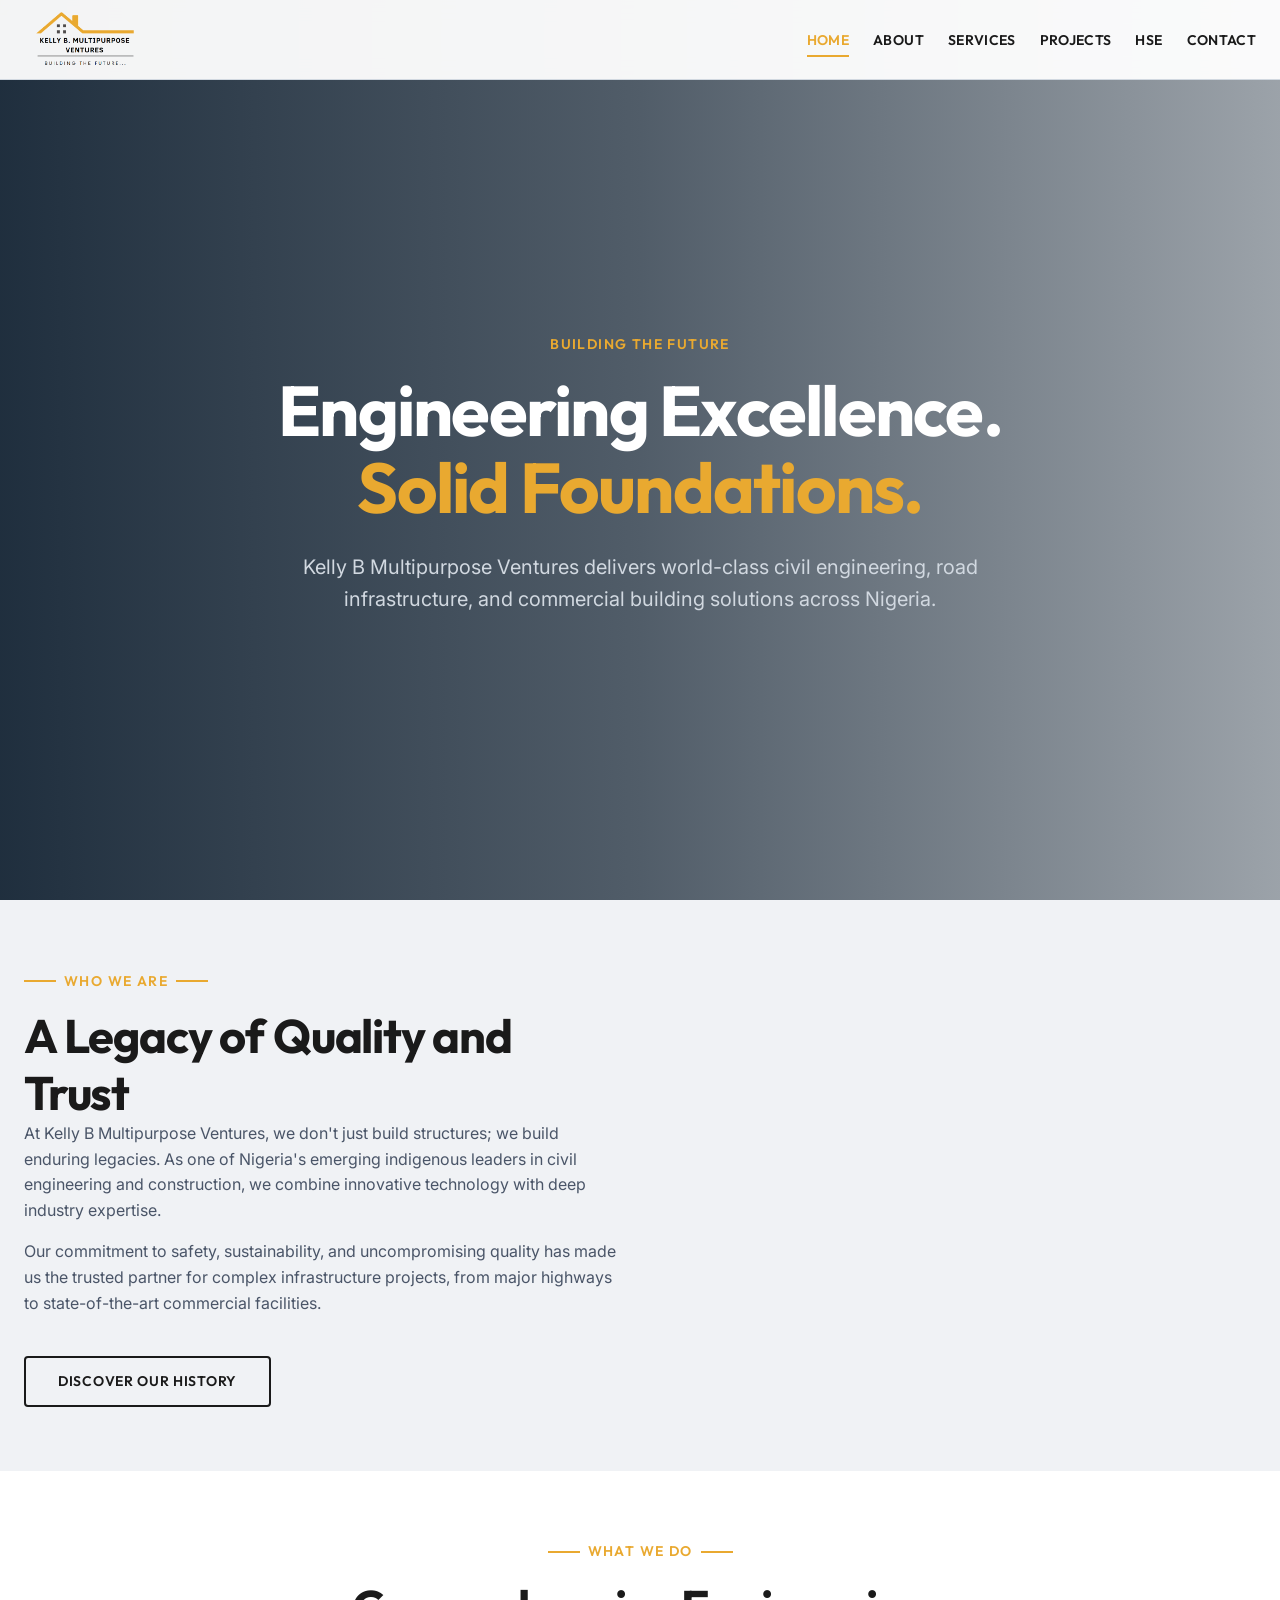
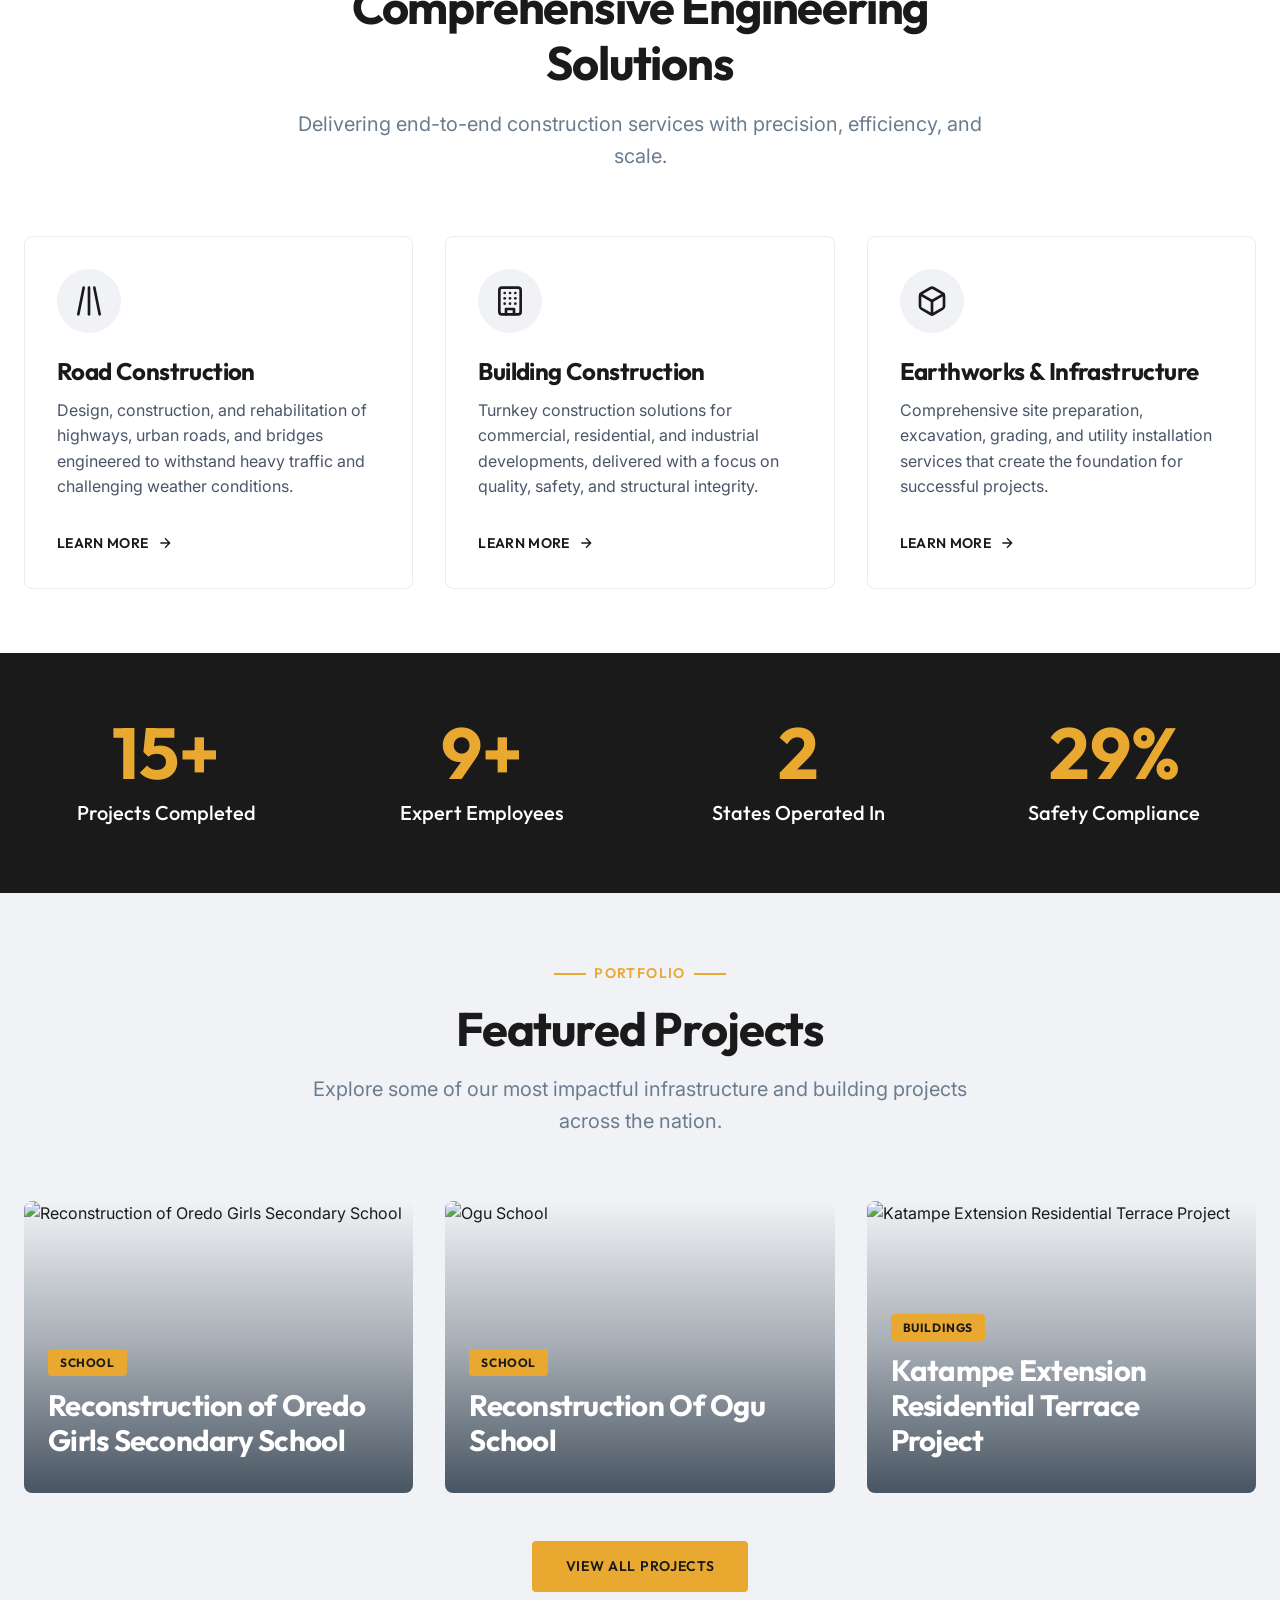
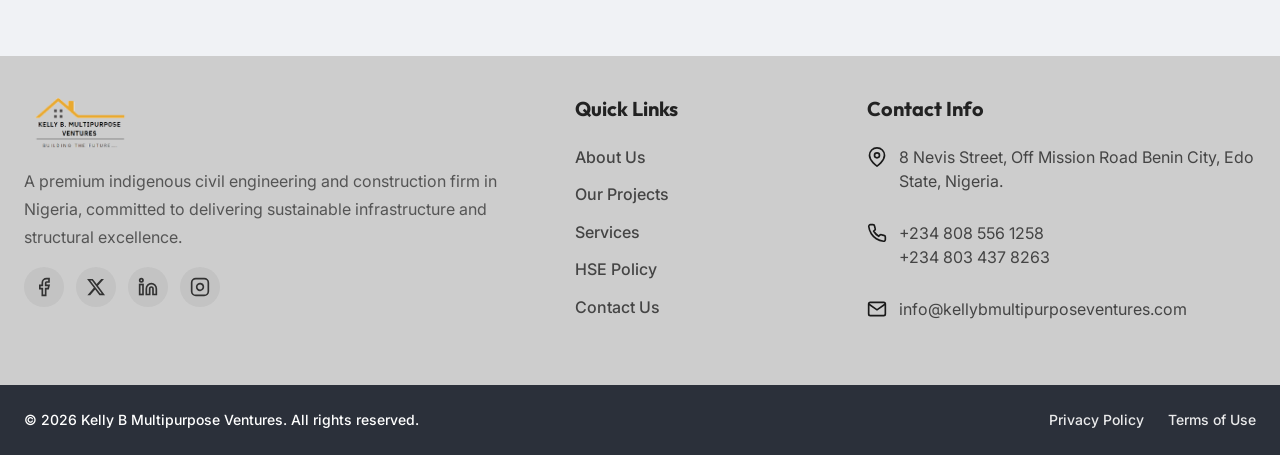
==== commit 9ffc683d: "project upda" ====
--- a/index.html
+++ b/index.html
@@ -274,38 +274,37 @@
 
                     <a href="#" class="project-card reveal project-gallery-btn" style="transition-delay: 0.1s;">
                         <div class="project-card__img-wrapper">
-                            <img loading="lazy" decoding="async"
-                                src="https://images.unsplash.com/photo-1497366216548-37526070297c?q=80&w=2000&auto=format&fit=crop"
-                                alt="Commercial Building" class="project-card__img">
+                            <img loading="lazy" decoding="async" src="https://iili.io/nlLviS2.jpg" alt="Ogu School"
+                                class="project-card__img">
                             <div class="project-card__overlay"></div>
                         </div>
                         <div class="project-card__content">
-                            <span class="project-card__category">Buildings</span>
-                            <h3 class="project-card__title">Victoria Island Corporate HQ</h3>
+                            <span class="project-card__category">School</span>
+                            <h3 class="project-card__title">Reconstruction Of Ogu School</h3>
                             <div class="project-card__location">
                                 <svg xmlns="http://www.w3.org/2000/svg" width="16" height="16" viewBox="0 0 24 24"
                                     fill="none" stroke="currentColor" stroke-width="2">
                                     <path d="M21 10c0 7-9 13-9 13s-9-6-9-13a9 9 0 0 1 18 0z" />
                                     <circle cx="12" cy="10" r="3" />
                                 </svg>
-                                <span>Lagos State</span>
+                                <span>Rivers State</span>
                             </div>
                         </div>
                         <div class="project-card__details" style="display: none;">
                             <div class="project-gallery-images">
-                                <img src="https://images.unsplash.com/photo-1497366216548-37526070297c?q=80&w=2000&auto=format&fit=crop"
-                                    alt="Building 1">
-                                <img src="https://images.unsplash.com/photo-1486406146926-c627a92ad1ab?q=80&w=2000&auto=format&fit=crop"
-                                    alt="Building 2">
-                                <img src="https://images.unsplash.com/photo-1504307651254-35680f356f58?q=80&w=2000&auto=format&fit=crop"
-                                    alt="Building 3">
+                                <img src="https://iili.io/nlLviS2.jpg" alt="Ogu School 1">
+                                <img src="https://iili.io/nlLvPcl.jpg" alt="Ogu School 2">
+                                <img src="https://iili.io/nlLvL9S.jpg" alt="Ogu School 3">
+                                <img src="https://iili.io/nlLv6F4.jpg" alt="Ogu School 4">
+                                <img src="https://iili.io/nlLvQA7.jpg" alt="Ogu School 5">
+                                <img src="https://iili.io/nlLvZN9.jpg" alt="Ogu School 6">
+                                <img src="https://iili.io/nlLvtte.jpg" alt="Ogu School 7">
+                                <img src="https://iili.io/nlLvbou.jpg" alt="Ogu School 8">
                             </div>
                             <div class="project-gallery-desc">
-                                <p>A state-of-the-art commercial headquarters located in the heart of Victoria Island.
-                                    The building features smart energy management systems, premium architectural
-                                    finishes, and sustainable structural design. We successfully delivered this project
-                                    following stringent international safety standards, creating an iconic landmark in
-                                    the Lagos skyline.</p>
+                                <p>Reconstruction and rehabilitation of educational facilities at Ogu School, providing
+                                    modern classrooms, improved learning conditions, and essential school
+                                    infrastructure.</p>
                             </div>
                         </div>
                     </a>
@@ -313,37 +312,37 @@
                     <a href="#" class="project-card reveal project-gallery-btn" style="transition-delay: 0.2s;">
                         <div class="project-card__img-wrapper">
                             <img loading="lazy" decoding="async"
-                                src="https://images.unsplash.com/photo-1600607687920-4e2a09cf159d?q=80&w=2000&auto=format&fit=crop"
-                                alt="Bridge Construction" class="project-card__img">
+                                src="https://iili.io/nlQYU8l.jpg"
+                                alt="Katampe Extension Residential Terrace Project" class="project-card__img">
                             <div class="project-card__overlay"></div>
                         </div>
                         <div class="project-card__content">
-                            <span class="project-card__category">Infrastructure</span>
-                            <h3 class="project-card__title">Delta Region Bridge Project</h3>
+                            <span class="project-card__category">Buildings</span>
+                            <h3 class="project-card__title">Katampe Extension Residential Terrace Project</h3>
                             <div class="project-card__location">
                                 <svg xmlns="http://www.w3.org/2000/svg" width="16" height="16" viewBox="0 0 24 24"
                                     fill="none" stroke="currentColor" stroke-width="2">
                                     <path d="M21 10c0 7-9 13-9 13s-9-6-9-13a9 9 0 0 1 18 0z" />
                                     <circle cx="12" cy="10" r="3" />
                                 </svg>
-                                <span>Delta State</span>
+                                <span>Abuja, FCT</span>
                             </div>
                         </div>
                         <div class="project-card__details" style="display: none;">
                             <div class="project-gallery-images">
-                                <img src="https://images.unsplash.com/photo-1600607687920-4e2a09cf159d?q=80&w=2000&auto=format&fit=crop"
-                                    alt="Project 1">
-                                <img src="https://images.unsplash.com/photo-1541888086225-f67414bf4e8c?q=80&w=2000&auto=format&fit=crop"
-                                    alt="Project 2">
-                                <img src="https://images.unsplash.com/photo-1497366216548-37526070297c?q=80&w=2000&auto=format&fit=crop"
-                                    alt="Project 3">
+                                <img src="https://iili.io/nlQYU8l.jpg" alt="Katampe Extension Residential Terrace Project 1">
+                                <img src="https://iili.io/nlQYMaR.jpg" alt="Katampe Extension Residential Terrace Project 2">
+                                <img src="https://iili.io/nlQYVvp.jpg" alt="Katampe Extension Residential Terrace Project 3">
+                                <img src="https://iili.io/nlQY0Ga.jpg" alt="Katampe Extension Residential Terrace Project 4">
+                                <img src="https://iili.io/nlQY7TP.jpg" alt="Katampe Extension Residential Terrace Project 5">
+                                <img src="https://iili.io/nlQYWyN.jpg" alt="Katampe Extension Residential Terrace Project 6">
+                                <img src="https://iili.io/nlQYhuI.jpg" alt="Katampe Extension Residential Terrace Project 7">
+                                <img src="https://iili.io/nlQYOnn.jpg" alt="Katampe Extension Residential Terrace Project 8">
+                                <img src="https://iili.io/nlQYk6G.jpg" alt="Katampe Extension Residential Terrace Project 9">
+                                <img src="https://iili.io/nlQYSa4.jpg" alt="Katampe Extension Residential Terrace Project 10">
                             </div>
                             <div class="project-gallery-desc">
-                                <p>This vital infrastructure project connects previously isolated communities across the
-                                    Delta region. Utilizing advanced marine engineering techniques, the bridge spans
-                                    over a key waterway. Our team successfully managed complex environmental challenges,
-                                    delivering a durable structure designed for heavy-duty commercial transport and
-                                    improved regional logistics.</p>
+                                <p>Premium multi-unit residential terrace development situated in Katampe Extension, Abuja. This contemporary housing project incorporates elegant architectural design, premium finishes, sustainable building systems, and comprehensive civil infrastructure tailored for luxurious and secure urban living.</p>
                             </div>
                         </div>
                     </a>
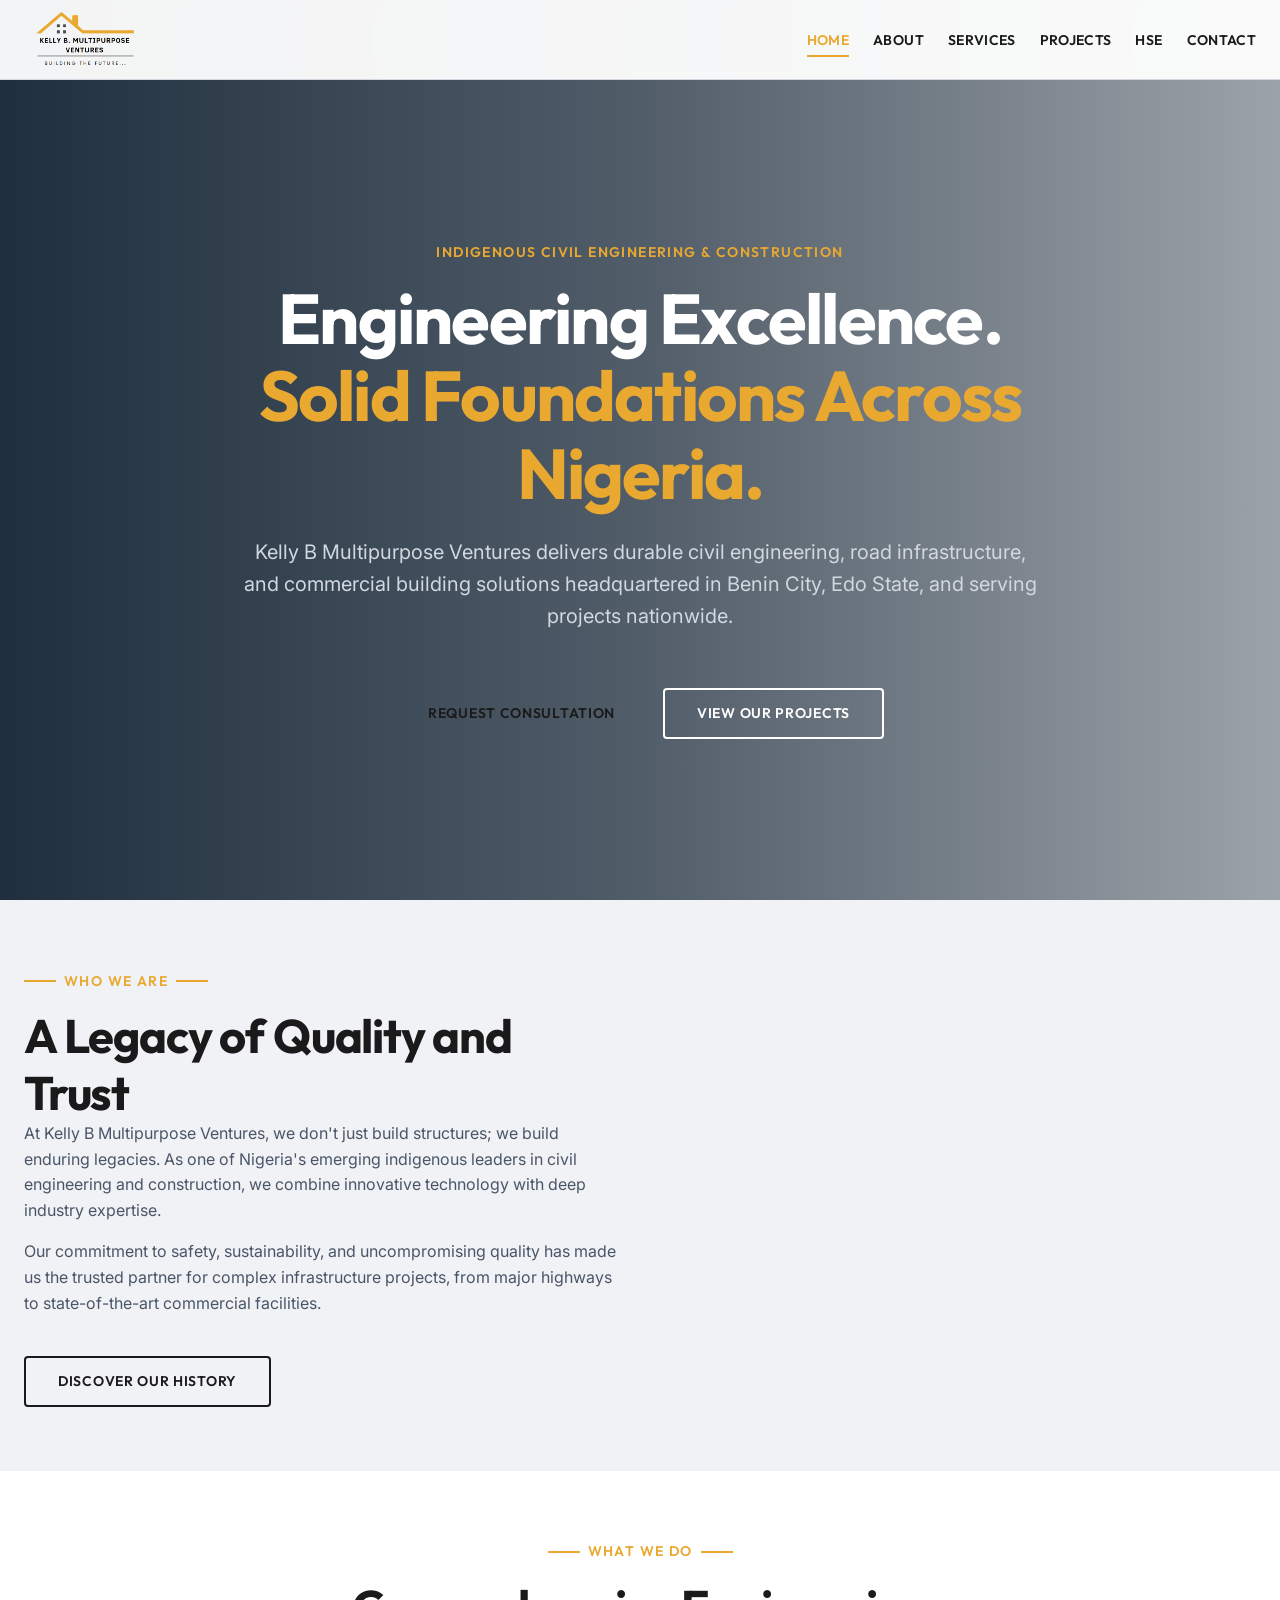
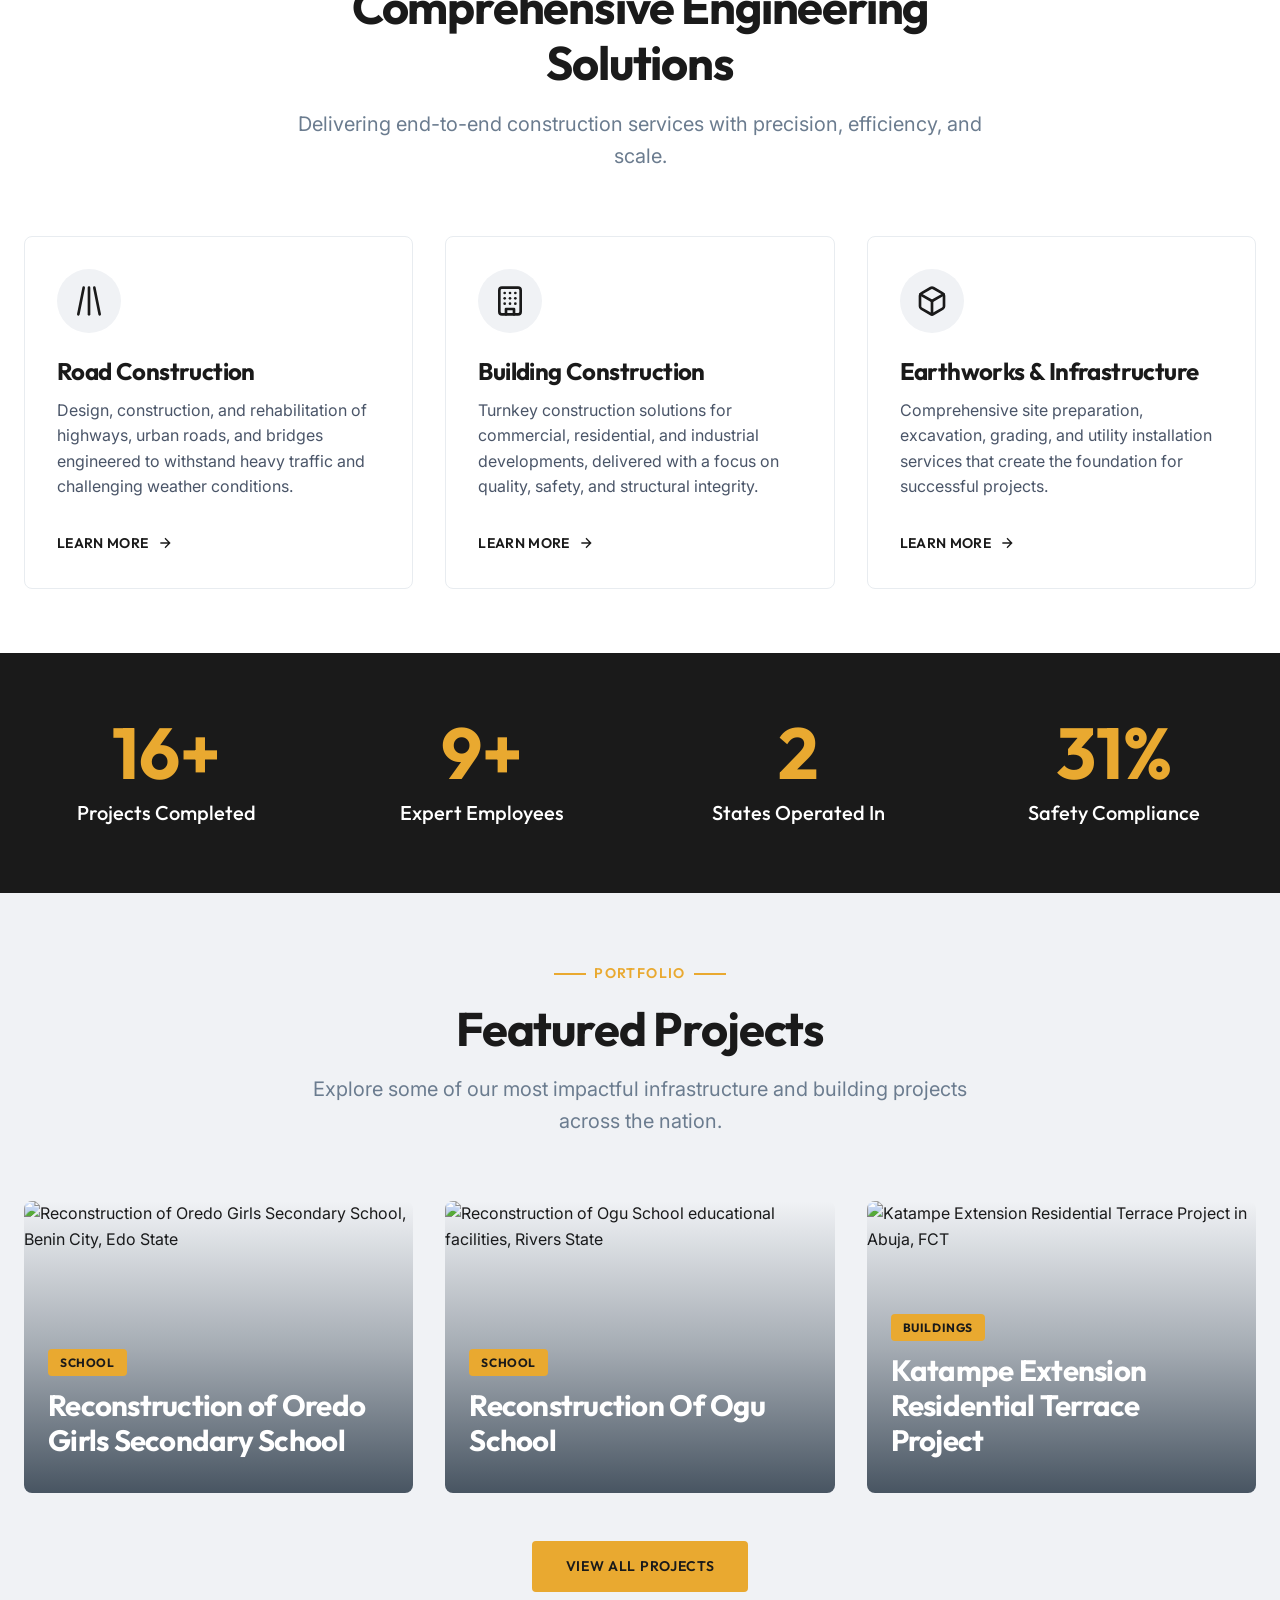
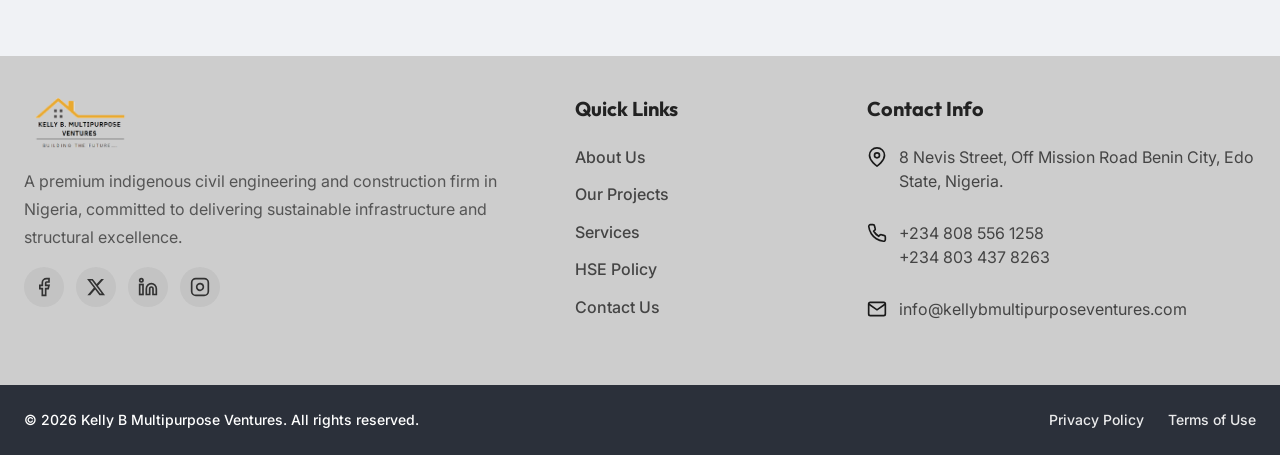
==== commit 59507de6: "SEO & optimization: complete all phases Phase 1 - Technical SEO: - Rewrote all meta titles, descript" ====
--- a/index.html
+++ b/index.html
@@ -4,14 +4,28 @@
 <head>
     <meta charset="UTF-8">
     <meta name="viewport" content="width=device-width, initial-scale=1.0">
-    <title>Kelly B Multipurpose Ventures | Premium Construction & Engineering</title>
+    <title>Kelly B Multipurpose Ventures | Civil Engineering & Construction Nigeria</title>
     <meta name="description"
-        content="Kelly B Multipurpose Ventures is a leading Nigerian construction and civil engineering company delivering excellence in infrastructure, roads, and building construction.">
+        content="Kelly B Multipurpose Ventures is an indigenous civil engineering and construction company in Benin City, Edo State, Nigeria. Specialists in road construction, infrastructure, and commercial building.">
+    <link rel="canonical" href="https://kellybmultipurposeventures.com/">
 
     <!-- Open Graph Tags -->
-    <meta property="og:title" content="Kelly B Multipurpose Ventures | Excellence in Construction">
-    <meta property="og:description" content="Premium civil engineering and construction services across Nigeria.">
+    <meta property="og:title" content="Kelly B Multipurpose Ventures | Civil Engineering & Construction Nigeria">
+    <meta property="og:description"
+        content="Indigenous civil engineering, road construction, building development, and infrastructure delivery across Nigeria. Headquartered in Benin City, Edo State.">
     <meta property="og:type" content="website">
+    <meta property="og:url" content="https://kellybmultipurposeventures.com/">
+    <meta property="og:image" content="https://kellybmultipurposeventures.com/assets/images/og-image.jpg">
+    <meta property="og:image:width" content="1200">
+    <meta property="og:image:height" content="630">
+    <meta property="og:image:alt" content="Kelly B Multipurpose Ventures - Civil Engineering and Construction Nigeria">
+
+    <!-- Twitter Card Tags -->
+    <meta name="twitter:card" content="summary_large_image">
+    <meta name="twitter:title" content="Kelly B Multipurpose Ventures | Civil Engineering & Construction Nigeria">
+    <meta name="twitter:description"
+        content="Indigenous civil engineering, road construction, building development, and infrastructure delivery across Nigeria. Headquartered in Benin City, Edo State.">
+    <meta name="twitter:image" content="https://kellybmultipurposeventures.com/assets/images/og-image.jpg">
 
     <!-- Google Fonts -->
     <link rel="preconnect" href="https://fonts.googleapis.com">
@@ -20,8 +34,7 @@
         href="https://fonts.googleapis.com/css2?family=Inter:wght@300;400;500;600&family=Outfit:wght@400;600;700;800&display=swap"
         rel="stylesheet">
 
-    <!-- CSS -->
-    <!-- Favicon -->
+    <!-- CSS & Favicon -->
     <link rel="apple-touch-icon" sizes="180x180" href="favicon/apple-touch-icon.png">
     <link rel="icon" type="image/png" sizes="32x32" href="favicon/favicon-32x32.png">
     <link rel="icon" type="image/png" sizes="16x16" href="favicon/favicon-16x16.png">
@@ -31,24 +44,90 @@
     <link rel="stylesheet" href="css/base.css">
     <link rel="stylesheet" href="css/components.css">
     <link rel="stylesheet" href="css/pages.css">
+
+    <!-- Structured Data (JSON-LD) -->
+    <script type="application/ld+json">
+    {
+      "@context": "https://schema.org",
+      "@graph": [
+        {
+          "@type": ["GeneralContractor", "LocalBusiness"],
+          "@id": "https://kellybmultipurposeventures.com/#organization",
+          "name": "Kelly B Multipurpose Ventures",
+          "url": "https://kellybmultipurposeventures.com/",
+          "logo": "https://kellybmultipurposeventures.com/assets/images/logo-transparent.png",
+          "image": "https://kellybmultipurposeventures.com/assets/images/og-image.jpg",
+          "description": "Indigenous civil engineering and construction company based in Benin City, Edo State, Nigeria. Specializing in road construction, civil engineering works, building construction, and earthworks.",
+          "telephone": ["+2348085561258", "+2348034378263"],
+          "email": "info@kellybmultipurposeventures.com",
+          "address": {
+            "@type": "PostalAddress",
+            "streetAddress": "8 Nevis Street, Off Mission Road",
+            "addressLocality": "Benin City",
+            "addressRegion": "Edo State",
+            "addressCountry": "NG"
+          },
+          "geo": {
+            "@type": "GeoCoordinates",
+            "latitude": 6.339599,
+            "longitude": 5.624526
+          },
+          "openingHoursSpecification": [
+            {
+              "@type": "OpeningHoursSpecification",
+              "dayOfWeek": ["Monday", "Tuesday", "Wednesday", "Thursday", "Friday"],
+              "opens": "08:00",
+              "closes": "17:00"
+            }
+          ],
+          "areaServed": [
+            {
+              "@type": "AdministrativeArea",
+              "name": "Benin City"
+            },
+            {
+              "@type": "AdministrativeArea",
+              "name": "Edo State"
+            },
+            {
+              "@type": "Country",
+              "name": "Nigeria"
+            }
+          ],
+          "priceRange": "$$$"
+        },
+        {
+          "@type": "WebSite",
+          "@id": "https://kellybmultipurposeventures.com/#website",
+          "url": "https://kellybmultipurposeventures.com/",
+          "name": "Kelly B Multipurpose Ventures",
+          "publisher": {
+            "@id": "https://kellybmultipurposeventures.com/#organization"
+          }
+        }
+      ]
+    }
+    </script>
 </head>
 
 <body>
+    <!-- Skip to Main Content for Accessibility -->
+    <a href="#main-content" class="skip-link">Skip to main content</a>
 
     <!-- Navigation -->
     <header class="header">
         <div class="container nav">
             <a href="index.html" class="nav__logo">
-                <img src="assets/images/logo-transparent.png" alt="Kelly B Multipurpose Ventures" class="nav__logo-img">
+                <img src="assets/images/logo-transparent.png" alt="Kelly B Multipurpose Ventures" class="nav__logo-img" width="180" height="50">
             </a>
 
-            <button class="nav__toggle" aria-label="Toggle Navigation">
+            <button class="nav__toggle" aria-label="Toggle Navigation" aria-expanded="false" aria-controls="nav-menu">
                 <span></span>
                 <span></span>
                 <span></span>
             </button>
 
-            <nav class="nav__menu">
+            <nav class="nav__menu" id="nav-menu">
                 <ul class="nav__list">
                     <li><a href="index.html" class="nav__link active">Home</a></li>
                     <li><a href="about.html" class="nav__link">About</a></li>
@@ -61,35 +140,38 @@
         </div>
     </header>
 
-    <main>
+    <main id="main-content">
         <!-- Hero Section -->
         <section class="hero">
             <div class="hero__bg-slider">
                 <div class="hero__slide active">
-                    <img loading="lazy" decoding="async"
+                    <img decoding="async" fetchpriority="high"
                         src="https://images.unsplash.com/photo-1785983097496-00aae163023f?q=80&w=1036&auto=format&fit=crop&ixlib=rb-4.1.0&ixid=M3wxMjA3fDB8MHxwaG90by1wYWdlfHx8fGVufDB8fHx8fA%3D%3D"
-                        alt="Construction Site Location">
+                        alt="Kelly B Multipurpose Ventures civil engineering construction works in Nigeria">
                 </div>
                 <div class="hero__slide">
                     <img loading="lazy" decoding="async"
                         src="https://images.unsplash.com/photo-1785983097526-c2bcc0f00ac7?q=80&w=927&auto=format&fit=crop&ixlib=rb-4.1.0&ixid=M3wxMjA3fDB8MHxwaG90by1wYWdlfHx8fGVufDB8fHx8fA%3D%3D"
-                        alt="Local Construction Site">
+                        alt="Local Construction Site Operations in Nigeria">
                 </div>
                 <div class="hero__slide">
                     <img loading="lazy" decoding="async"
                         src="https://images.unsplash.com/photo-1785982172053-7bc3a261fc71?q=80&w=2232&auto=format&fit=crop&ixlib=rb-4.1.0&ixid=M3wxMjA3fDB8MHxwaG90by1wYWdlfHx8fGVufDB8fHx8fA%3D%3D"
-                        alt="KellyB Engineer">
+                        alt="Kelly B Multipurpose Ventures Civil Engineers on Site">
                 </div>
             </div>
             <div class="hero__overlay"></div>
 
             <div class="container">
                 <div class="hero__content">
-                    <span class="hero__subtitle">Building The Future</span>
-                    <h1 class="hero__title">Engineering Excellence. <br><span>Solid Foundations.</span></h1>
-                    <p class="hero__text">Kelly B Multipurpose Ventures delivers world-class civil engineering, road
-                        infrastructure, and commercial building solutions across Nigeria.</p>
-
+                    <span class="hero__subtitle">Indigenous Civil Engineering &amp; Construction</span>
+                    <h1 class="hero__title">Engineering Excellence. <br><span>Solid Foundations Across Nigeria.</span></h1>
+                    <p class="hero__text">Kelly B Multipurpose Ventures delivers durable civil engineering, road
+                        infrastructure, and commercial building solutions headquartered in Benin City, Edo State, and serving projects nationwide.</p>
+                    <div class="hero__actions" style="margin-top: var(--space-6); display: flex; gap: var(--space-4); flex-wrap: wrap;">
+                        <a href="contact.html" class="btn btn--secondary">Request Consultation</a>
+                        <a href="projects.html" class="btn btn--outline">View Our Projects</a>
+                    </div>
                 </div>
             </div>
         </section>
@@ -140,7 +222,7 @@
                         <h3 class="service-card__title">Road Construction</h3>
                         <p>Design, construction, and rehabilitation of highways, urban roads, and bridges engineered to
                             withstand heavy traffic and challenging weather conditions.</p>
-                        <a href="services.html" class="service-card__link">Learn More <svg
+                        <a href="services.html" class="service-card__link" aria-label="Learn more about Road Construction services">Learn More <svg
                                 xmlns="http://www.w3.org/2000/svg" viewBox="0 0 24 24" fill="none" stroke="currentColor"
                                 stroke-width="2">
                                 <path d="M5 12h14M12 5l7 7-7 7" />
@@ -169,7 +251,7 @@
                         <h3 class="service-card__title">Building Construction</h3>
                         <p>Turnkey construction solutions for commercial, residential, and industrial developments,
                             delivered with a focus on quality, safety, and structural integrity.</p>
-                        <a href="services.html" class="service-card__link">Learn More <svg
+                        <a href="services.html" class="service-card__link" aria-label="Learn more about Building Construction services">Learn More <svg
                                 xmlns="http://www.w3.org/2000/svg" viewBox="0 0 24 24" fill="none" stroke="currentColor"
                                 stroke-width="2">
                                 <path d="M5 12h14M12 5l7 7-7 7" />
@@ -191,7 +273,7 @@
                         <h3 class="service-card__title">Earthworks & Infrastructure</h3>
                         <p>Comprehensive site preparation, excavation, grading, and utility installation services that
                             create the foundation for successful projects.</p>
-                        <a href="services.html" class="service-card__link">Learn More <svg
+                        <a href="services.html" class="service-card__link" aria-label="Learn more about Earthworks and Infrastructure services">Learn More <svg
                                 xmlns="http://www.w3.org/2000/svg" viewBox="0 0 24 24" fill="none" stroke="currentColor"
                                 stroke-width="2">
                                 <path d="M5 12h14M12 5l7 7-7 7" />
@@ -236,10 +318,10 @@
                 </div>
 
                 <div class="grid grid--3">
-                    <a href="#" class="project-card reveal project-gallery-btn">
+                    <a href="#project-modal" class="project-card reveal project-gallery-btn" role="button" aria-haspopup="dialog" aria-label="View project details: Reconstruction of Oredo Girls Secondary School">
                         <div class="project-card__img-wrapper">
                             <img loading="lazy" decoding="async" src="https://iili.io/nl0N9El.jpg"
-                                alt="Reconstruction of Oredo Girls Secondary School" class="project-card__img">
+                                alt="Reconstruction of Oredo Girls Secondary School, Benin City, Edo State" class="project-card__img">
                             <div class="project-card__overlay"></div>
                         </div>
                         <div class="project-card__content">
@@ -257,11 +339,11 @@
                         <div class="project-card__details" style="display: none;">
                             <div class="project-gallery-images">
                                 <img src="https://iili.io/nl0wmQf.jpg"
-                                    alt="Reconstruction of Oredo Girls Secondary School 1">
+                                    alt="Reconstruction of Oredo Girls Secondary School - Classroom blocks and exterior structural view">
                                 <img src="https://iili.io/nl0wyB4.jpg"
-                                    alt="Reconstruction of Oredo Girls Secondary School 2">
+                                    alt="Reconstruction of Oredo Girls Secondary School - Structural rehabilitation and roofing installation">
                                 <img src="https://iili.io/nl0wbhG.jpg"
-                                    alt="Reconstruction of Oredo Girls Secondary School 3">
+                                    alt="Reconstruction of Oredo Girls Secondary School - Completed modern educational facilities">
                             </div>
                             <div class="project-gallery-desc">
                                 <p>Reconstruction and rehabilitation of Oredo Girls Secondary School, Benin City, with
@@ -272,9 +354,9 @@
                         </div>
                     </a>
 
-                    <a href="#" class="project-card reveal project-gallery-btn" style="transition-delay: 0.1s;">
+                    <a href="#project-modal" class="project-card reveal project-gallery-btn" role="button" aria-haspopup="dialog" aria-label="View project details: Reconstruction of Ogu School" style="transition-delay: 0.1s;">
                         <div class="project-card__img-wrapper">
-                            <img loading="lazy" decoding="async" src="https://iili.io/nlLviS2.jpg" alt="Ogu School"
+                            <img loading="lazy" decoding="async" src="https://iili.io/nlLviS2.jpg" alt="Reconstruction of Ogu School educational facilities, Rivers State"
                                 class="project-card__img">
                             <div class="project-card__overlay"></div>
                         </div>
@@ -292,14 +374,14 @@
                         </div>
                         <div class="project-card__details" style="display: none;">
                             <div class="project-gallery-images">
-                                <img src="https://iili.io/nlLviS2.jpg" alt="Ogu School 1">
-                                <img src="https://iili.io/nlLvPcl.jpg" alt="Ogu School 2">
-                                <img src="https://iili.io/nlLvL9S.jpg" alt="Ogu School 3">
-                                <img src="https://iili.io/nlLv6F4.jpg" alt="Ogu School 4">
-                                <img src="https://iili.io/nlLvQA7.jpg" alt="Ogu School 5">
-                                <img src="https://iili.io/nlLvZN9.jpg" alt="Ogu School 6">
-                                <img src="https://iili.io/nlLvtte.jpg" alt="Ogu School 7">
-                                <img src="https://iili.io/nlLvbou.jpg" alt="Ogu School 8">
+                                <img src="https://iili.io/nlLviS2.jpg" alt="Reconstruction of Ogu School - Site view 1">
+                                <img src="https://iili.io/nlLvPcl.jpg" alt="Reconstruction of Ogu School - Site view 2">
+                                <img src="https://iili.io/nlLvL9S.jpg" alt="Reconstruction of Ogu School - Site view 3">
+                                <img src="https://iili.io/nlLv6F4.jpg" alt="Reconstruction of Ogu School - Site view 4">
+                                <img src="https://iili.io/nlLvQA7.jpg" alt="Reconstruction of Ogu School - Site view 5">
+                                <img src="https://iili.io/nlLvZN9.jpg" alt="Reconstruction of Ogu School - Site view 6">
+                                <img src="https://iili.io/nlLvtte.jpg" alt="Reconstruction of Ogu School - Site view 7">
+                                <img src="https://iili.io/nlLvbou.jpg" alt="Reconstruction of Ogu School - Site view 8">
                             </div>
                             <div class="project-gallery-desc">
                                 <p>Reconstruction and rehabilitation of educational facilities at Ogu School, providing
@@ -309,11 +391,10 @@
                         </div>
                     </a>
 
-                    <a href="#" class="project-card reveal project-gallery-btn" style="transition-delay: 0.2s;">
+                    <a href="#project-modal" class="project-card reveal project-gallery-btn" role="button" aria-haspopup="dialog" aria-label="View project details: Katampe Extension Residential Terrace Project" style="transition-delay: 0.2s;">
                         <div class="project-card__img-wrapper">
-                            <img loading="lazy" decoding="async"
-                                src="https://iili.io/nlQYU8l.jpg"
-                                alt="Katampe Extension Residential Terrace Project" class="project-card__img">
+                            <img loading="lazy" decoding="async" src="https://iili.io/nlQYU8l.jpg"
+                                alt="Katampe Extension Residential Terrace Project in Abuja, FCT" class="project-card__img">
                             <div class="project-card__overlay"></div>
                         </div>
                         <div class="project-card__content">
@@ -330,19 +411,32 @@
                         </div>
                         <div class="project-card__details" style="display: none;">
                             <div class="project-gallery-images">
-                                <img src="https://iili.io/nlQYU8l.jpg" alt="Katampe Extension Residential Terrace Project 1">
-                                <img src="https://iili.io/nlQYMaR.jpg" alt="Katampe Extension Residential Terrace Project 2">
-                                <img src="https://iili.io/nlQYVvp.jpg" alt="Katampe Extension Residential Terrace Project 3">
-                                <img src="https://iili.io/nlQY0Ga.jpg" alt="Katampe Extension Residential Terrace Project 4">
-                                <img src="https://iili.io/nlQY7TP.jpg" alt="Katampe Extension Residential Terrace Project 5">
-                                <img src="https://iili.io/nlQYWyN.jpg" alt="Katampe Extension Residential Terrace Project 6">
-                                <img src="https://iili.io/nlQYhuI.jpg" alt="Katampe Extension Residential Terrace Project 7">
-                                <img src="https://iili.io/nlQYOnn.jpg" alt="Katampe Extension Residential Terrace Project 8">
-                                <img src="https://iili.io/nlQYk6G.jpg" alt="Katampe Extension Residential Terrace Project 9">
-                                <img src="https://iili.io/nlQYSa4.jpg" alt="Katampe Extension Residential Terrace Project 10">
+                                <img src="https://iili.io/nlQYU8l.jpg"
+                                    alt="Katampe Extension Residential Terrace Project - Architectural facade view 1">
+                                <img src="https://iili.io/nlQYMaR.jpg"
+                                    alt="Katampe Extension Residential Terrace Project - Building exterior view 2">
+                                <img src="https://iili.io/nlQYVvp.jpg"
+                                    alt="Katampe Extension Residential Terrace Project - Terrace units view 3">
+                                <img src="https://iili.io/nlQY0Ga.jpg"
+                                    alt="Katampe Extension Residential Terrace Project - Construction progress view 4">
+                                <img src="https://iili.io/nlQY7TP.jpg"
+                                    alt="Katampe Extension Residential Terrace Project - Structural framing view 5">
+                                <img src="https://iili.io/nlQYWyN.jpg"
+                                    alt="Katampe Extension Residential Terrace Project - Finishing details view 6">
+                                <img src="https://iili.io/nlQYhuI.jpg"
+                                    alt="Katampe Extension Residential Terrace Project - Side elevation view 7">
+                                <img src="https://iili.io/nlQYOnn.jpg"
+                                    alt="Katampe Extension Residential Terrace Project - Interior structure view 8">
+                                <img src="https://iili.io/nlQYk6G.jpg"
+                                    alt="Katampe Extension Residential Terrace Project - Site development view 9">
+                                <img src="https://iili.io/nlQYSa4.jpg"
+                                    alt="Katampe Extension Residential Terrace Project - Completed terrace units view 10">
                             </div>
                             <div class="project-gallery-desc">
-                                <p>Premium multi-unit residential terrace development situated in Katampe Extension, Abuja. This contemporary housing project incorporates elegant architectural design, premium finishes, sustainable building systems, and comprehensive civil infrastructure tailored for luxurious and secure urban living.</p>
+                                <p>Premium multi-unit residential terrace development situated in Katampe Extension,
+                                    Abuja. This contemporary housing project incorporates elegant architectural design,
+                                    premium finishes, sustainable building systems, and comprehensive civil
+                                    infrastructure tailored for luxurious and secure urban living.</p>
                             </div>
                         </div>
                     </a>
@@ -372,7 +466,7 @@
                     <div class="footer__about">
                         <a href="index.html">
                             <img src="assets/images/logo-transparent.png" alt="Kelly B Multipurpose Ventures"
-                                class="footer__logo">
+                                class="footer__logo" width="200" height="56">
                         </a>
                         <p class="footer__about-text">A premium indigenous civil engineering and construction firm in
                             Nigeria, committed to delivering sustainable infrastructure and structural excellence.</p>
--- a/css/base.css
+++ b/css/base.css
@@ -37,7 +37,12 @@
 }
 
 /* ── Typography ──────────────────────────────────────────── */
-h1, h2, h3, h4, h5, h6 {
+h1,
+h2,
+h3,
+h4,
+h5,
+h6 {
   font-family: var(--font-heading);
   font-weight: var(--font-bold);
   line-height: var(--leading-tight);
@@ -45,12 +50,29 @@
   letter-spacing: var(--tracking-tight);
 }
 
-h1 { font-size: var(--text-5xl); }
-h2 { font-size: var(--text-4xl); }
-h3 { font-size: var(--text-3xl); }
-h4 { font-size: var(--text-2xl); }
-h5 { font-size: var(--text-xl); }
-h6 { font-size: var(--text-lg); }
+h1 {
+  font-size: var(--text-5xl);
+}
+
+h2 {
+  font-size: var(--text-4xl);
+}
+
+h3 {
+  font-size: var(--text-3xl);
+}
+
+h4 {
+  font-size: var(--text-2xl);
+}
+
+h5 {
+  font-size: var(--text-xl);
+}
+
+h6 {
+  font-size: var(--text-lg);
+}
 
 p {
   margin-bottom: var(--space-4);
@@ -67,11 +89,13 @@
   color: var(--color-secondary);
 }
 
-ul, ol {
+ul,
+ol {
   list-style: none;
 }
 
-img, video {
+img,
+video {
   max-width: 100%;
   height: auto;
   display: block;
@@ -85,7 +109,9 @@
   background: none;
 }
 
-input, textarea, select {
+input,
+textarea,
+select {
   font-family: inherit;
   font-size: inherit;
 }
@@ -214,7 +240,7 @@
   content: '';
   position: absolute;
   inset: 0;
-  background: linear-gradient(120deg, transparent 30%, rgba(255,255,255,0.15) 50%, transparent 70%);
+  background: linear-gradient(120deg, transparent 30%, rgba(255, 255, 255, 0.15) 50%, transparent 70%);
   transform: translateX(-100%);
   transition: transform var(--duration-slow) var(--ease-out);
 }
@@ -310,19 +336,35 @@
   gap: var(--space-8);
 }
 
-.grid--2 { grid-template-columns: repeat(2, 1fr); }
-.grid--3 { grid-template-columns: repeat(3, 1fr); }
-.grid--4 { grid-template-columns: repeat(4, 1fr); }
+.grid--2 {
+  grid-template-columns: repeat(2, 1fr);
+}
+
+.grid--3 {
+  grid-template-columns: repeat(3, 1fr);
+}
+
+.grid--4 {
+  grid-template-columns: repeat(4, 1fr);
+}
 
 @media (max-width: 1024px) {
-  .grid--4 { grid-template-columns: repeat(2, 1fr); }
-  .grid--3 { grid-template-columns: repeat(2, 1fr); }
+  .grid--4 {
+    grid-template-columns: repeat(2, 1fr);
+  }
+
+  .grid--3 {
+    grid-template-columns: repeat(2, 1fr);
+  }
 }
 
 @media (max-width: 768px) {
+
   .grid--4,
   .grid--3,
-  .grid--2 { grid-template-columns: 1fr; }
+  .grid--2 {
+    grid-template-columns: 1fr;
+  }
 }
 
 /* ── Scroll Animations ───────────────────────────────────── */
@@ -378,9 +420,29 @@
   padding: 0;
   margin: -1px;
   overflow: hidden;
-  clip: rect(0,0,0,0);
+  clip: rect(0, 0, 0, 0);
   white-space: nowrap;
   border-width: 0;
+}
+
+.skip-link {
+  position: absolute;
+  top: -100px;
+  left: var(--space-4);
+  z-index: 9999;
+  padding: var(--space-3) var(--space-5);
+  background: var(--color-primary);
+  color: #ffffff;
+  font-weight: var(--font-semibold);
+  border-radius: var(--radius-md);
+  border: 2px solid var(--color-secondary);
+  transition: top var(--duration-fast) var(--ease-out);
+}
+
+.skip-link:focus {
+  top: var(--space-4);
+  outline: 3px solid var(--color-secondary);
+  outline-offset: 2px;
 }
 
 :focus-visible {
@@ -388,6 +450,17 @@
   outline-offset: 2px;
 }
 
+@media (prefers-reduced-motion: reduce) {
+  *,
+  *::before,
+  *::after {
+    animation-duration: 0.01ms !important;
+    animation-iteration-count: 1 !important;
+    transition-duration: 0.01ms !important;
+    scroll-behavior: auto !important;
+  }
+}
+
 /* ── Selection ───────────────────────────────────────────── */
 ::selection {
   background-color: var(--color-secondary);
@@ -410,4 +483,4 @@
 
 ::-webkit-scrollbar-thumb:hover {
   background: var(--color-gray-500);
-}
+}
--- a/css/components.css
+++ b/css/components.css
@@ -422,7 +422,8 @@
   transition: transform 0.6s var(--ease-out);
 }
 
-.project-card:hover .project-card__img {
+.project-card:hover .project-card__img,
+.project-card:focus-visible .project-card__img {
   transform: scale(1.05);
 }
 
@@ -434,7 +435,8 @@
   transition: opacity var(--duration-base) var(--ease-out);
 }
 
-.project-card:hover .project-card__overlay {
+.project-card:hover .project-card__overlay,
+.project-card:focus-visible .project-card__overlay {
   opacity: 1;
 }
 
@@ -448,8 +450,14 @@
   transition: transform var(--duration-base) var(--ease-out);
 }
 
-.project-card:hover .project-card__content {
+.project-card:hover .project-card__content,
+.project-card:focus-visible .project-card__content {
   transform: translateY(0);
+}
+
+.project-card:focus-visible {
+  outline: 3px solid var(--color-secondary);
+  outline-offset: 4px;
 }
 
 .project-card__category {
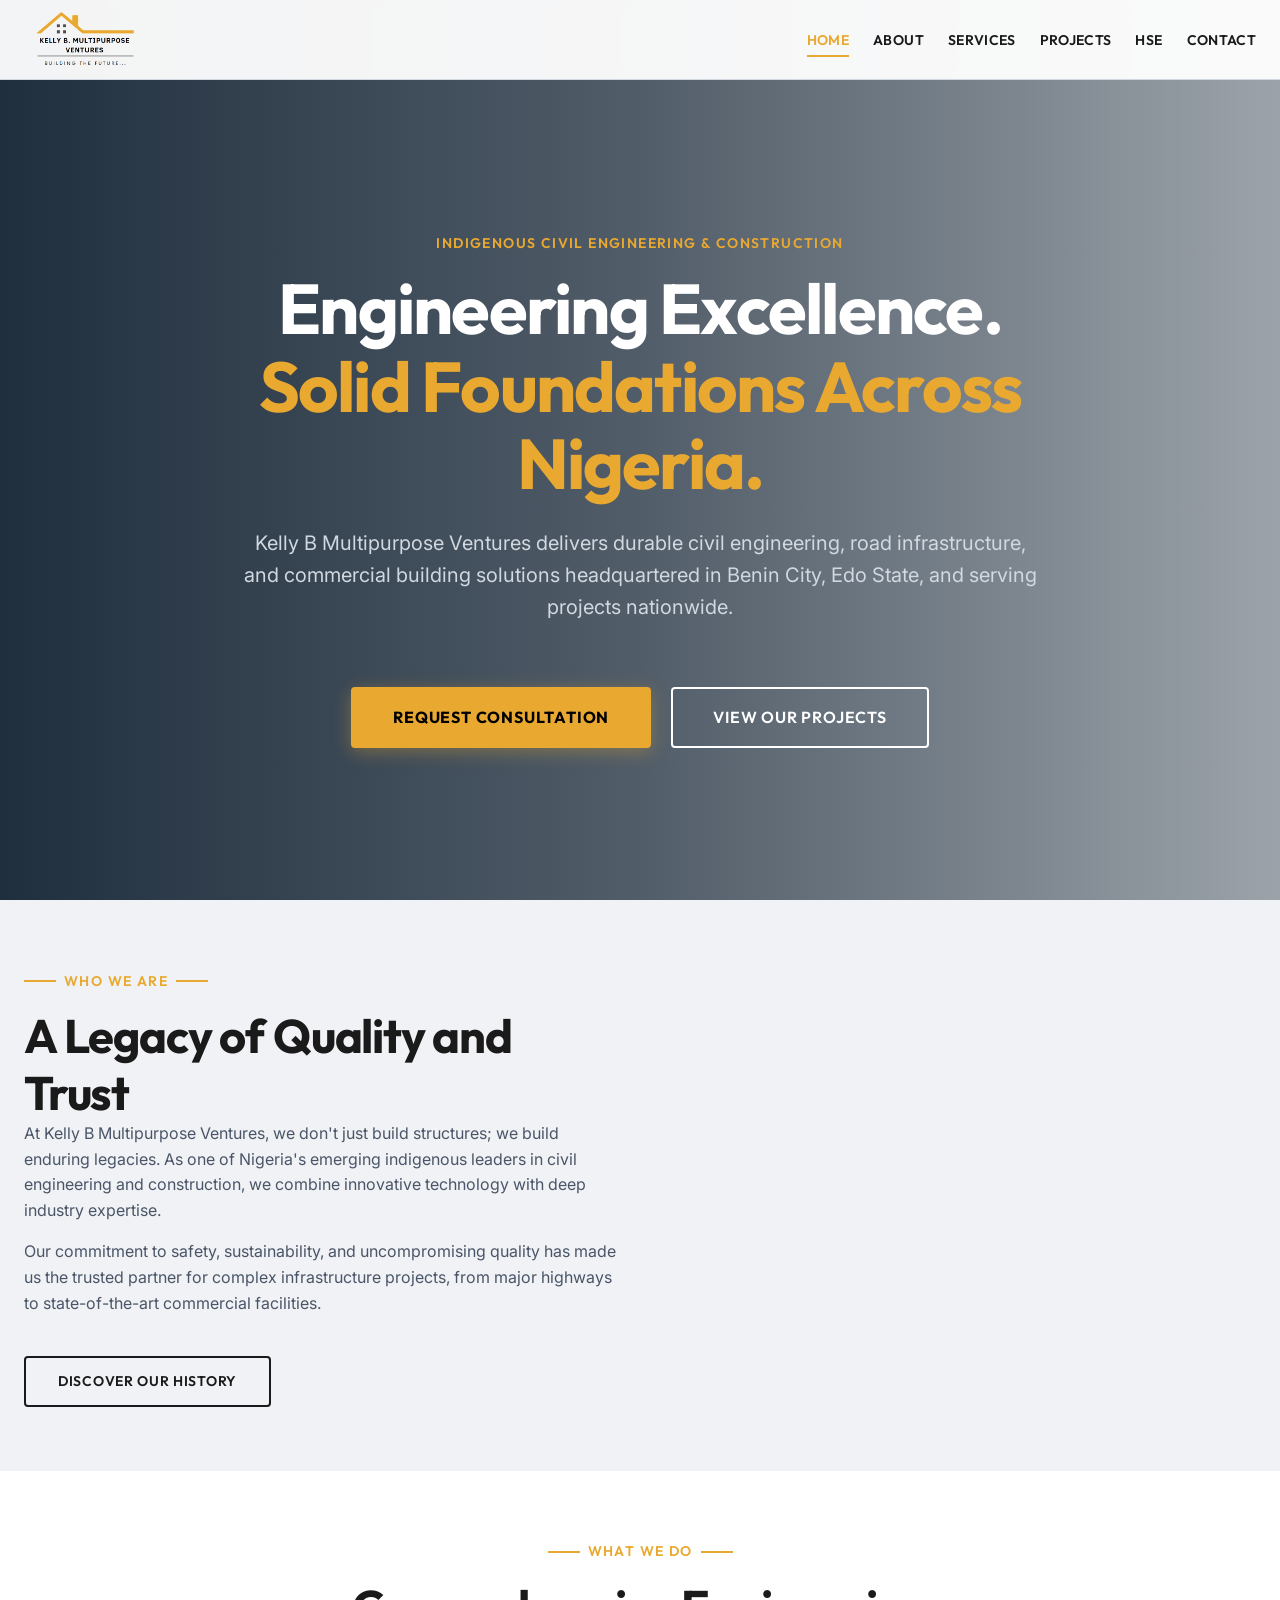
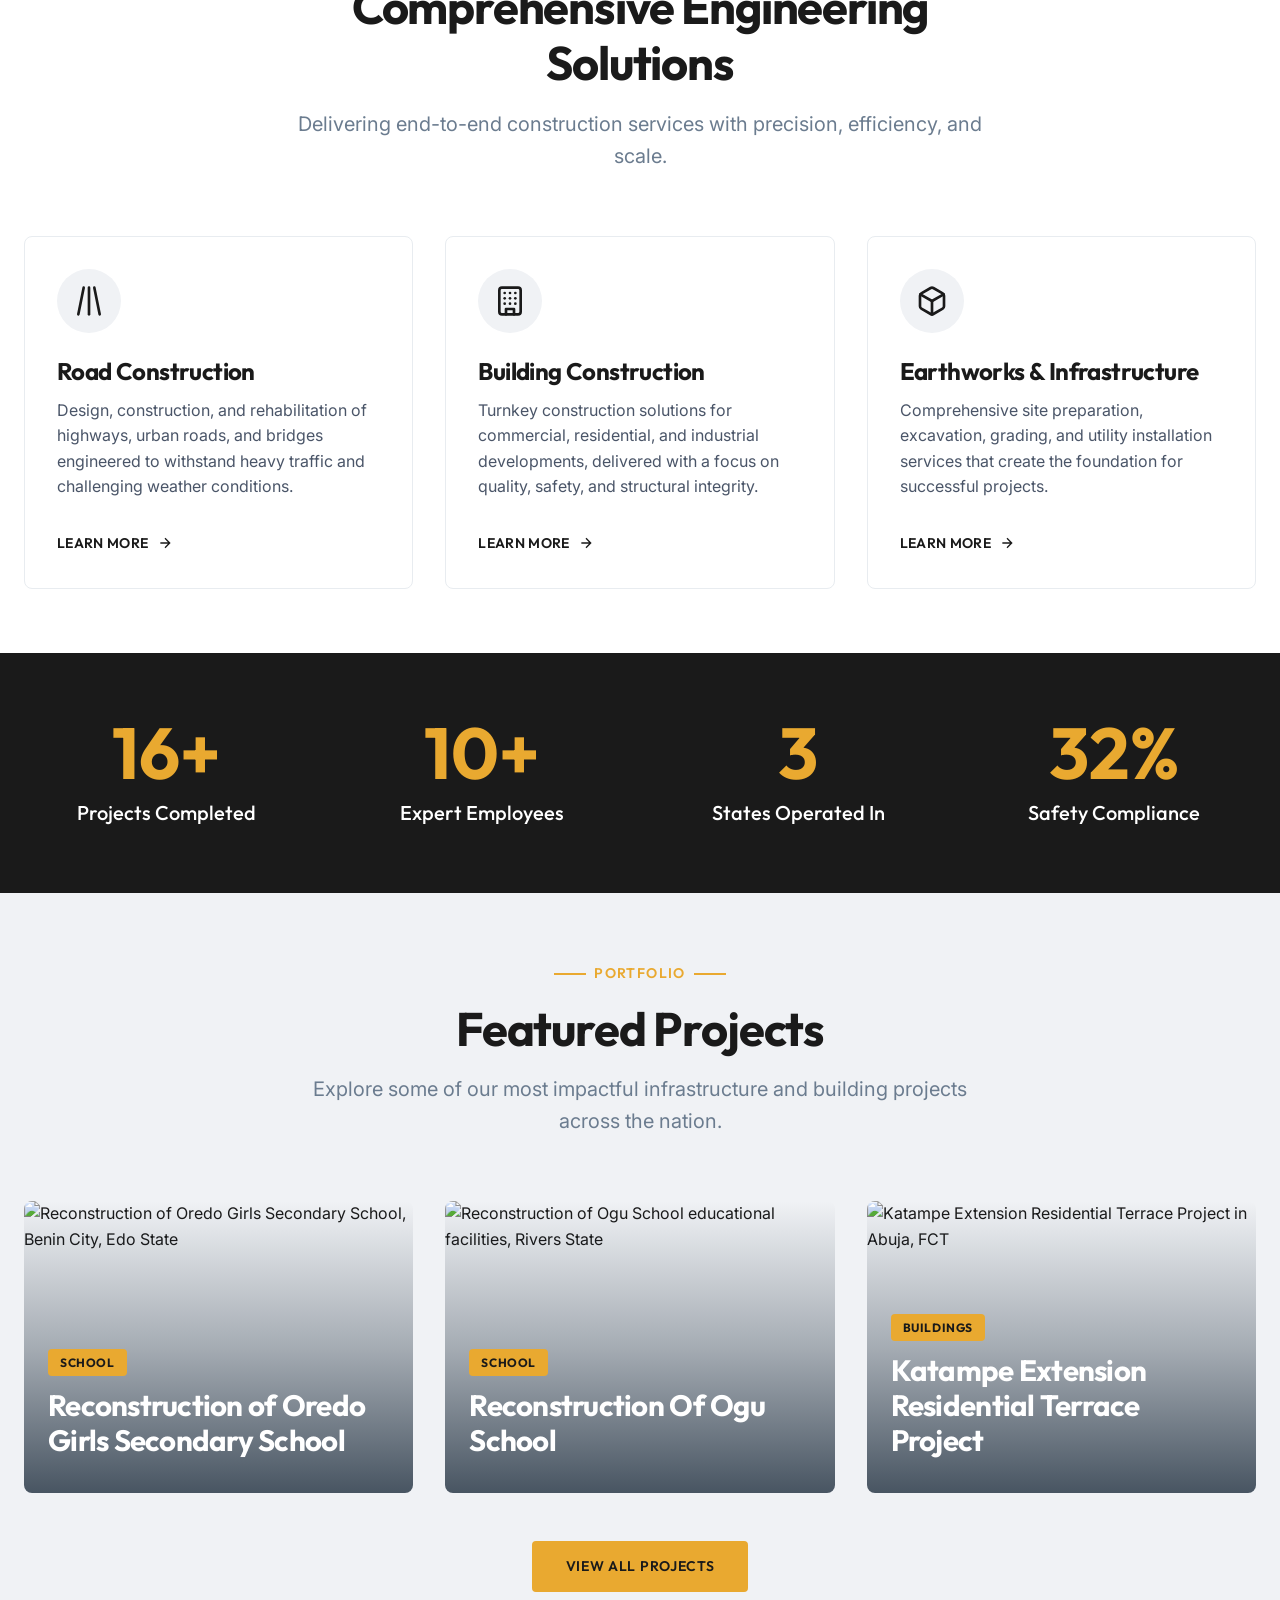
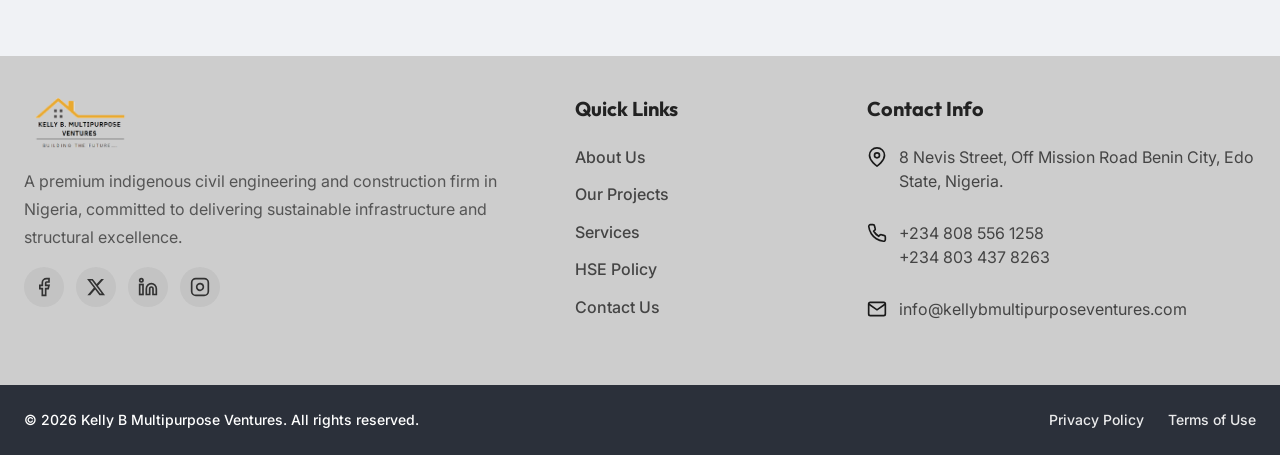
==== commit 2186fff9: "UI: hero CTA + project filter tabs - Add btn--secondary (solid gold/amber, bold, shadow) so 'Request" ====
--- a/index.html
+++ b/index.html
@@ -168,9 +168,9 @@
                     <h1 class="hero__title">Engineering Excellence. <br><span>Solid Foundations Across Nigeria.</span></h1>
                     <p class="hero__text">Kelly B Multipurpose Ventures delivers durable civil engineering, road
                         infrastructure, and commercial building solutions headquartered in Benin City, Edo State, and serving projects nationwide.</p>
-                    <div class="hero__actions" style="margin-top: var(--space-6); display: flex; gap: var(--space-4); flex-wrap: wrap;">
-                        <a href="contact.html" class="btn btn--secondary">Request Consultation</a>
-                        <a href="projects.html" class="btn btn--outline">View Our Projects</a>
+                    <div class="hero__actions">
+                        <a href="contact.html" class="btn btn--secondary btn--lg">Request Consultation</a>
+                        <a href="projects.html" class="btn btn--outline btn--lg">View Our Projects</a>
                     </div>
                 </div>
             </div>
--- a/css/base.css
+++ b/css/base.css
@@ -263,6 +263,23 @@
   transform: translateY(-2px);
 }
 
+/* Solid gold/amber — used for primary CTA on dark hero backgrounds */
+.btn--secondary {
+  background: var(--color-secondary);
+  color: var(--color-primary-dark);
+  border: 2px solid var(--color-secondary);
+  font-weight: var(--font-bold);
+  box-shadow: 0 4px 18px rgba(233, 169, 48, 0.35);
+}
+
+.btn--secondary:hover {
+  background: var(--color-secondary-light);
+  border-color: var(--color-secondary-light);
+  color: var(--color-primary-dark);
+  box-shadow: 0 6px 28px rgba(233, 169, 48, 0.5);
+  transform: translateY(-3px);
+}
+
 .btn--outline {
   background: transparent;
   color: var(--color-white);
--- a/css/components.css
+++ b/css/components.css
@@ -288,7 +288,9 @@
 
 .hero__actions {
   display: flex;
-  gap: var(--space-4);
+  gap: var(--space-5);
+  flex-wrap: wrap;
+  margin-top: var(--space-8);
   animation: fadeUp 1s 0.8s both;
 }
 
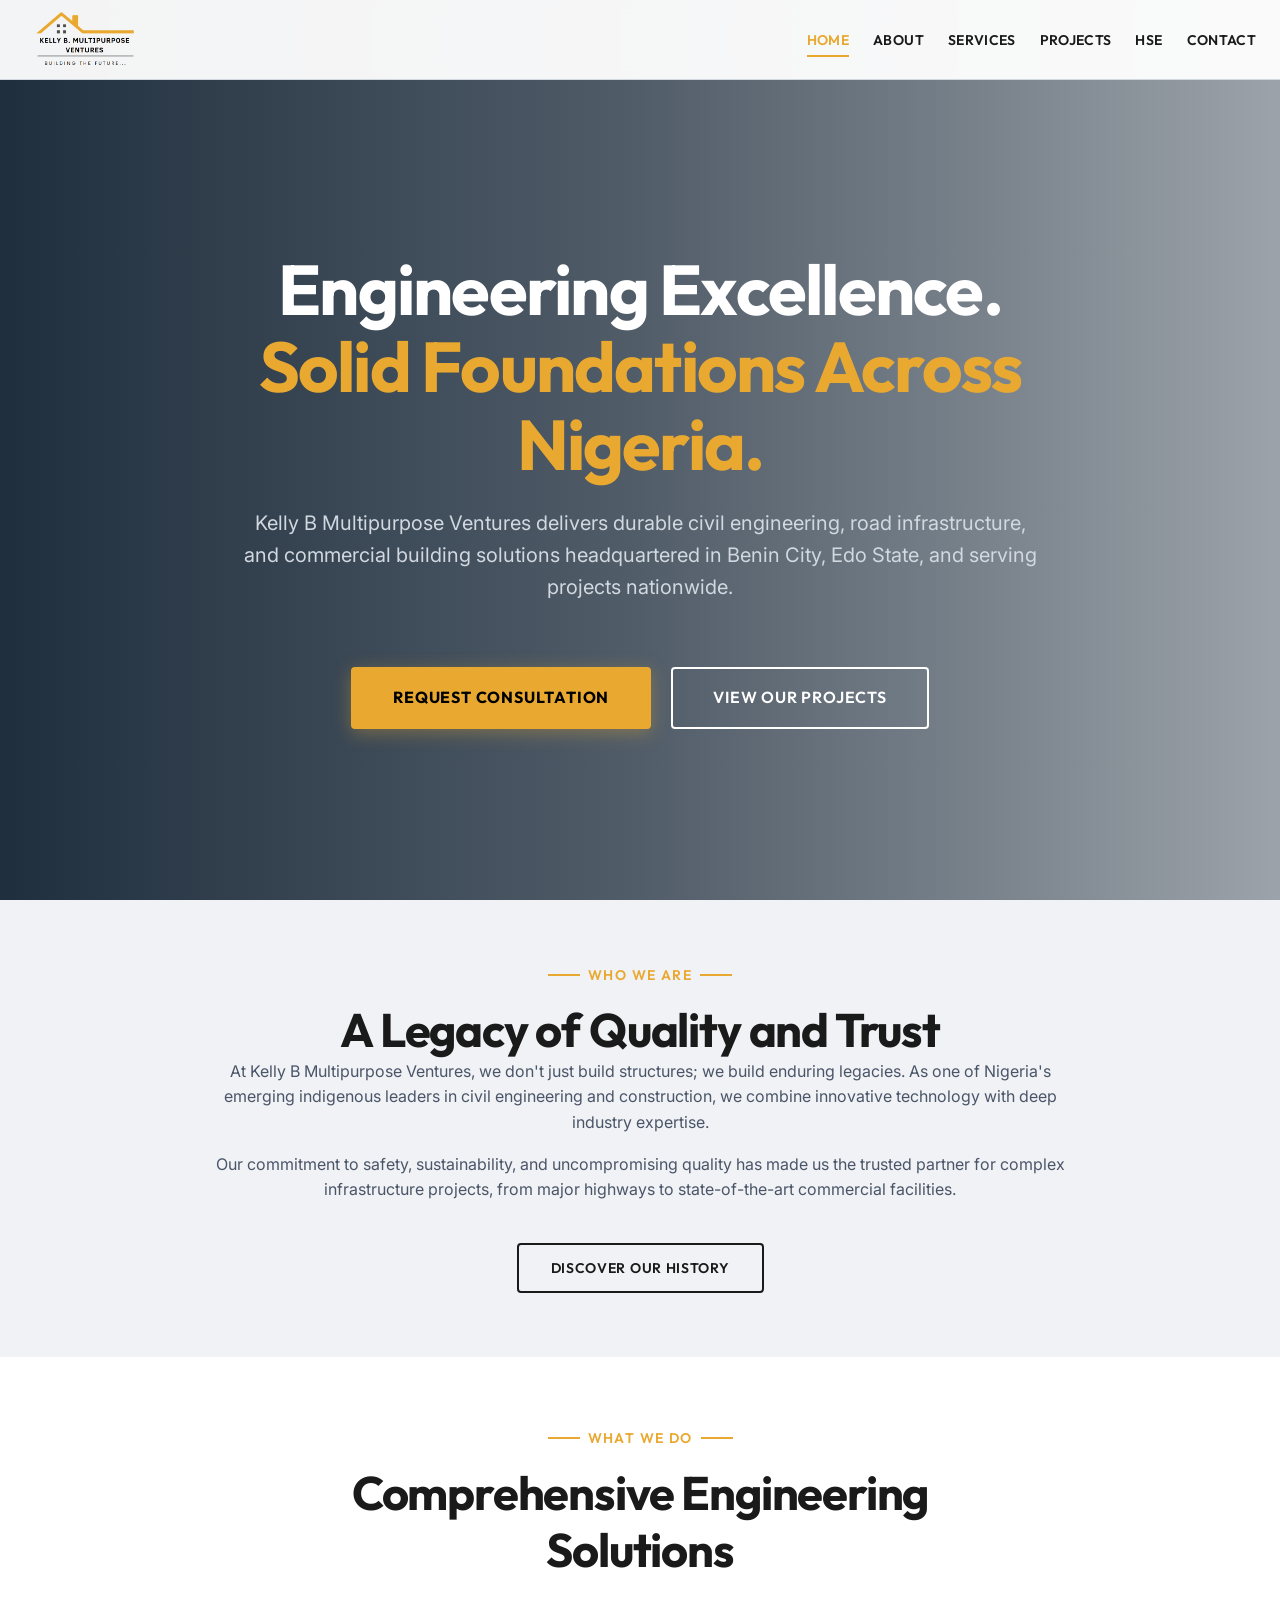
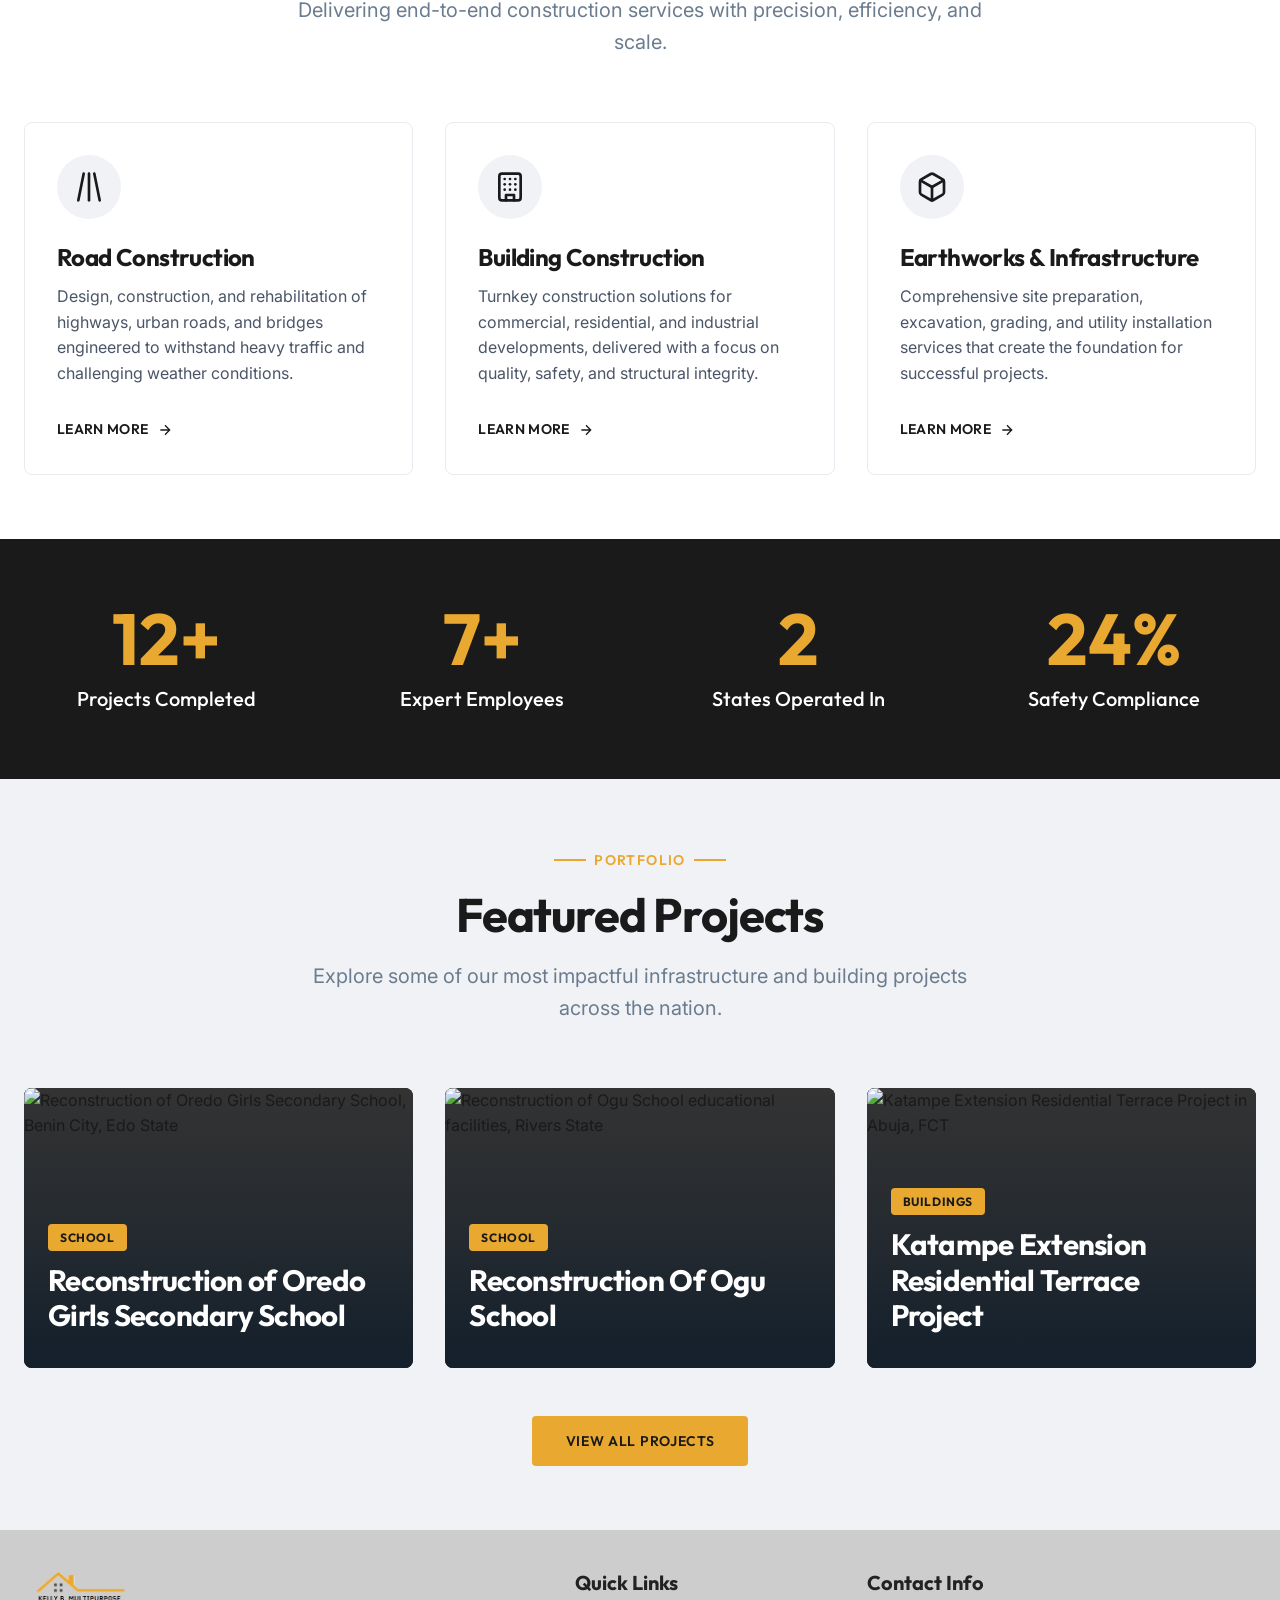
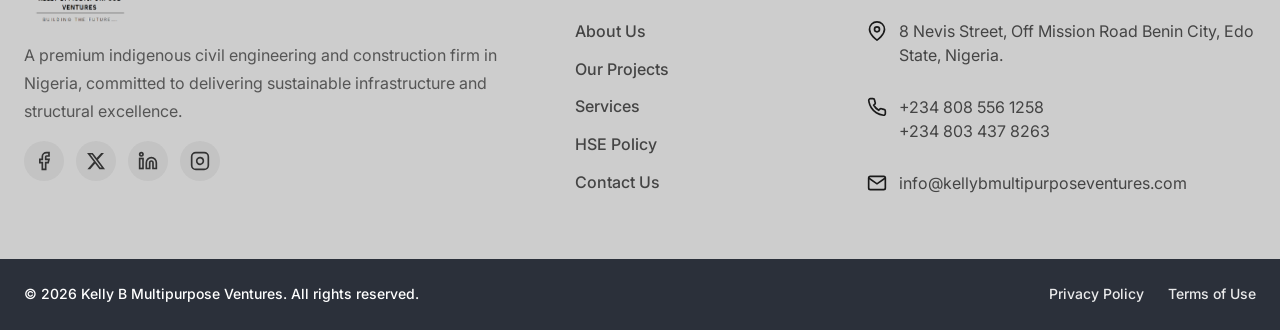
==== commit 55a84671: "porfo" ====
--- a/index.html
+++ b/index.html
@@ -40,10 +40,10 @@
     <link rel="icon" type="image/png" sizes="16x16" href="favicon/favicon-16x16.png">
     <link rel="shortcut icon" href="favicon/favicon.ico">
     <link rel="manifest" href="favicon/site.webmanifest">
-    <link rel="stylesheet" href="css/variables.css">
-    <link rel="stylesheet" href="css/base.css">
-    <link rel="stylesheet" href="css/components.css">
-    <link rel="stylesheet" href="css/pages.css">
+    <link rel="stylesheet" href="css/variables.css?v=1.1">
+    <link rel="stylesheet" href="css/base.css?v=1.1">
+    <link rel="stylesheet" href="css/components.css?v=1.1">
+    <link rel="stylesheet" href="css/pages.css?v=1.1">
 
     <!-- Structured Data (JSON-LD) -->
     <script type="application/ld+json">
@@ -118,7 +118,8 @@
     <header class="header">
         <div class="container nav">
             <a href="index.html" class="nav__logo">
-                <img src="assets/images/logo-transparent.png" alt="Kelly B Multipurpose Ventures" class="nav__logo-img" width="180" height="50">
+                <img src="assets/images/logo-transparent.png" alt="Kelly B Multipurpose Ventures" class="nav__logo-img"
+                    width="180" height="50">
             </a>
 
             <button class="nav__toggle" aria-label="Toggle Navigation" aria-expanded="false" aria-controls="nav-menu">
@@ -164,10 +165,12 @@
 
             <div class="container">
                 <div class="hero__content">
-                    <span class="hero__subtitle">Indigenous Civil Engineering &amp; Construction</span>
-                    <h1 class="hero__title">Engineering Excellence. <br><span>Solid Foundations Across Nigeria.</span></h1>
+
+                    <h1 class="hero__title">Engineering Excellence. <br><span>Solid Foundations Across Nigeria.</span>
+                    </h1>
                     <p class="hero__text">Kelly B Multipurpose Ventures delivers durable civil engineering, road
-                        infrastructure, and commercial building solutions headquartered in Benin City, Edo State, and serving projects nationwide.</p>
+                        infrastructure, and commercial building solutions headquartered in Benin City, Edo State, and
+                        serving projects nationwide.</p>
                     <div class="hero__actions">
                         <a href="contact.html" class="btn btn--secondary btn--lg">Request Consultation</a>
                         <a href="projects.html" class="btn btn--outline btn--lg">View Our Projects</a>
@@ -222,7 +225,8 @@
                         <h3 class="service-card__title">Road Construction</h3>
                         <p>Design, construction, and rehabilitation of highways, urban roads, and bridges engineered to
                             withstand heavy traffic and challenging weather conditions.</p>
-                        <a href="services.html" class="service-card__link" aria-label="Learn more about Road Construction services">Learn More <svg
+                        <a href="services.html" class="service-card__link"
+                            aria-label="Learn more about Road Construction services">Learn More <svg
                                 xmlns="http://www.w3.org/2000/svg" viewBox="0 0 24 24" fill="none" stroke="currentColor"
                                 stroke-width="2">
                                 <path d="M5 12h14M12 5l7 7-7 7" />
@@ -251,7 +255,8 @@
                         <h3 class="service-card__title">Building Construction</h3>
                         <p>Turnkey construction solutions for commercial, residential, and industrial developments,
                             delivered with a focus on quality, safety, and structural integrity.</p>
-                        <a href="services.html" class="service-card__link" aria-label="Learn more about Building Construction services">Learn More <svg
+                        <a href="services.html" class="service-card__link"
+                            aria-label="Learn more about Building Construction services">Learn More <svg
                                 xmlns="http://www.w3.org/2000/svg" viewBox="0 0 24 24" fill="none" stroke="currentColor"
                                 stroke-width="2">
                                 <path d="M5 12h14M12 5l7 7-7 7" />
@@ -273,7 +278,8 @@
                         <h3 class="service-card__title">Earthworks & Infrastructure</h3>
                         <p>Comprehensive site preparation, excavation, grading, and utility installation services that
                             create the foundation for successful projects.</p>
-                        <a href="services.html" class="service-card__link" aria-label="Learn more about Earthworks and Infrastructure services">Learn More <svg
+                        <a href="services.html" class="service-card__link"
+                            aria-label="Learn more about Earthworks and Infrastructure services">Learn More <svg
                                 xmlns="http://www.w3.org/2000/svg" viewBox="0 0 24 24" fill="none" stroke="currentColor"
                                 stroke-width="2">
                                 <path d="M5 12h14M12 5l7 7-7 7" />
@@ -318,10 +324,13 @@
                 </div>
 
                 <div class="grid grid--3">
-                    <a href="#project-modal" class="project-card reveal project-gallery-btn" role="button" aria-haspopup="dialog" aria-label="View project details: Reconstruction of Oredo Girls Secondary School">
+                    <a href="#project-modal" class="project-card reveal project-gallery-btn" role="button"
+                        aria-haspopup="dialog"
+                        aria-label="View project details: Reconstruction of Oredo Girls Secondary School">
                         <div class="project-card__img-wrapper">
                             <img loading="lazy" decoding="async" src="https://iili.io/nl0N9El.jpg"
-                                alt="Reconstruction of Oredo Girls Secondary School, Benin City, Edo State" class="project-card__img">
+                                alt="Reconstruction of Oredo Girls Secondary School, Benin City, Edo State"
+                                class="project-card__img">
                             <div class="project-card__overlay"></div>
                         </div>
                         <div class="project-card__content">
@@ -354,9 +363,12 @@
                         </div>
                     </a>
 
-                    <a href="#project-modal" class="project-card reveal project-gallery-btn" role="button" aria-haspopup="dialog" aria-label="View project details: Reconstruction of Ogu School" style="transition-delay: 0.1s;">
+                    <a href="#project-modal" class="project-card reveal project-gallery-btn" role="button"
+                        aria-haspopup="dialog" aria-label="View project details: Reconstruction of Ogu School"
+                        style="transition-delay: 0.1s;">
                         <div class="project-card__img-wrapper">
-                            <img loading="lazy" decoding="async" src="https://iili.io/nlLviS2.jpg" alt="Reconstruction of Ogu School educational facilities, Rivers State"
+                            <img loading="lazy" decoding="async" src="https://iili.io/nlLviS2.jpg"
+                                alt="Reconstruction of Ogu School educational facilities, Rivers State"
                                 class="project-card__img">
                             <div class="project-card__overlay"></div>
                         </div>
@@ -391,10 +403,14 @@
                         </div>
                     </a>
 
-                    <a href="#project-modal" class="project-card reveal project-gallery-btn" role="button" aria-haspopup="dialog" aria-label="View project details: Katampe Extension Residential Terrace Project" style="transition-delay: 0.2s;">
+                    <a href="#project-modal" class="project-card reveal project-gallery-btn" role="button"
+                        aria-haspopup="dialog"
+                        aria-label="View project details: Katampe Extension Residential Terrace Project"
+                        style="transition-delay: 0.2s;">
                         <div class="project-card__img-wrapper">
                             <img loading="lazy" decoding="async" src="https://iili.io/nlQYU8l.jpg"
-                                alt="Katampe Extension Residential Terrace Project in Abuja, FCT" class="project-card__img">
+                                alt="Katampe Extension Residential Terrace Project in Abuja, FCT"
+                                class="project-card__img">
                             <div class="project-card__overlay"></div>
                         </div>
                         <div class="project-card__content">
--- a/css/variables.css
+++ b/css/variables.css
@@ -88,6 +88,7 @@
   --space-4: 1rem;
   --space-5: 1.25rem;
   --space-6: 1.5rem;
+  --space-7: 1.75rem;
   --space-8: 2rem;
   --space-10: 2.5rem;
   --space-12: 3rem;
--- a/css/base.css
+++ b/css/base.css
@@ -124,6 +124,13 @@
   margin-right: auto;
   padding-left: var(--space-6);
   padding-right: var(--space-6);
+}
+
+@media (max-width: 480px) {
+  .container {
+    padding-left: var(--space-4);
+    padding-right: var(--space-4);
+  }
 }
 
 .container--narrow {
--- a/css/components.css
+++ b/css/components.css
@@ -165,13 +165,17 @@
     align-items: flex-start;
     gap: var(--space-8);
     transform: translateX(100%);
-    transition: transform var(--duration-slow) var(--ease-in-out);
+    visibility: hidden;
+    pointer-events: none;
+    transition: transform var(--duration-slow) var(--ease-in-out), visibility var(--duration-slow) var(--ease-in-out);
     padding: var(--space-12) var(--space-6);
     box-shadow: -5px 0 20px rgba(0, 0, 0, 0.1);
   }
 
   .nav__menu.active {
     transform: translateX(0);
+    visibility: visible;
+    pointer-events: auto;
   }
 
   .nav__list {
@@ -408,19 +412,32 @@
   position: relative;
   border-radius: var(--radius-md);
   overflow: hidden;
-  group: true;
+  height: 100%;
+  display: flex;
+  flex-direction: column;
+  background-color: var(--color-primary);
 }
 
 .project-card__img-wrapper {
   position: relative;
-  aspect-ratio: 4/3;
+  width: 100%;
+  height: 280px;
   overflow: hidden;
+  background-color: var(--color-primary-light);
+}
+
+@media (max-width: 480px) {
+  .project-card__img-wrapper {
+    height: 230px;
+  }
 }
 
 .project-card__img {
   width: 100%;
   height: 100%;
-  object-fit: contain;
+  object-fit: cover;
+  object-position: center;
+  display: block;
   transition: transform 0.6s var(--ease-out);
 }
 
@@ -982,7 +999,8 @@
 
 .project-modal__main-img {
   width: 100%;
-  height: 450px;
+  height: clamp(240px, 50vh, 480px);
+  max-height: 50vh;
   object-fit: contain;
   transition: opacity 0.3s ease;
 }
--- a/css/pages.css
+++ b/css/pages.css
@@ -8,6 +8,36 @@
   grid-template-columns: 1fr 1fr;
   gap: var(--space-12);
   align-items: center;
+}
+
+/* When about-grid has only one child (e.g. Who We Are on Home, Our Story on About) */
+.about-grid:has(> :only-child) {
+  display: flex;
+  justify-content: center;
+}
+
+.about-grid > :only-child {
+  grid-column: 1 / -1;
+  max-width: 860px;
+  width: 100%;
+  margin-left: auto;
+  margin-right: auto;
+}
+
+.about-content {
+  width: 100%;
+  max-width: 860px;
+  margin-left: auto;
+  margin-right: auto;
+}
+
+@media (min-width: 769px) {
+  .about-content {
+    text-align: center;
+    display: flex;
+    flex-direction: column;
+    align-items: center;
+  }
 }
 
 .about-img-wrapper {
@@ -236,6 +266,7 @@
   position: relative;
   max-width: 800px;
   margin: 0 auto;
+  overflow: hidden;
 }
 
 .timeline::before {
@@ -306,7 +337,14 @@
     padding-right: 0;
   }
 
-  .timeline-dot {
+  .timeline-item:nth-child(even) {
+    margin-left: 0;
+    padding-left: 50px;
+    padding-right: 0;
+  }
+
+  .timeline-dot,
+  .timeline-item:nth-child(even) .timeline-dot {
     left: 10px;
     right: auto;
   }
@@ -954,12 +992,15 @@
     left: 14px;
   }
 
-  .timeline-item {
+  .timeline-item,
+  .timeline-item:nth-child(even) {
     padding-left: 38px;
     margin-bottom: var(--space-8);
-  }
-
-  .timeline-dot {
+    margin-left: 0;
+  }
+
+  .timeline-dot,
+  .timeline-item:nth-child(even) .timeline-dot {
     left: 4px;
     width: 18px;
     height: 18px;
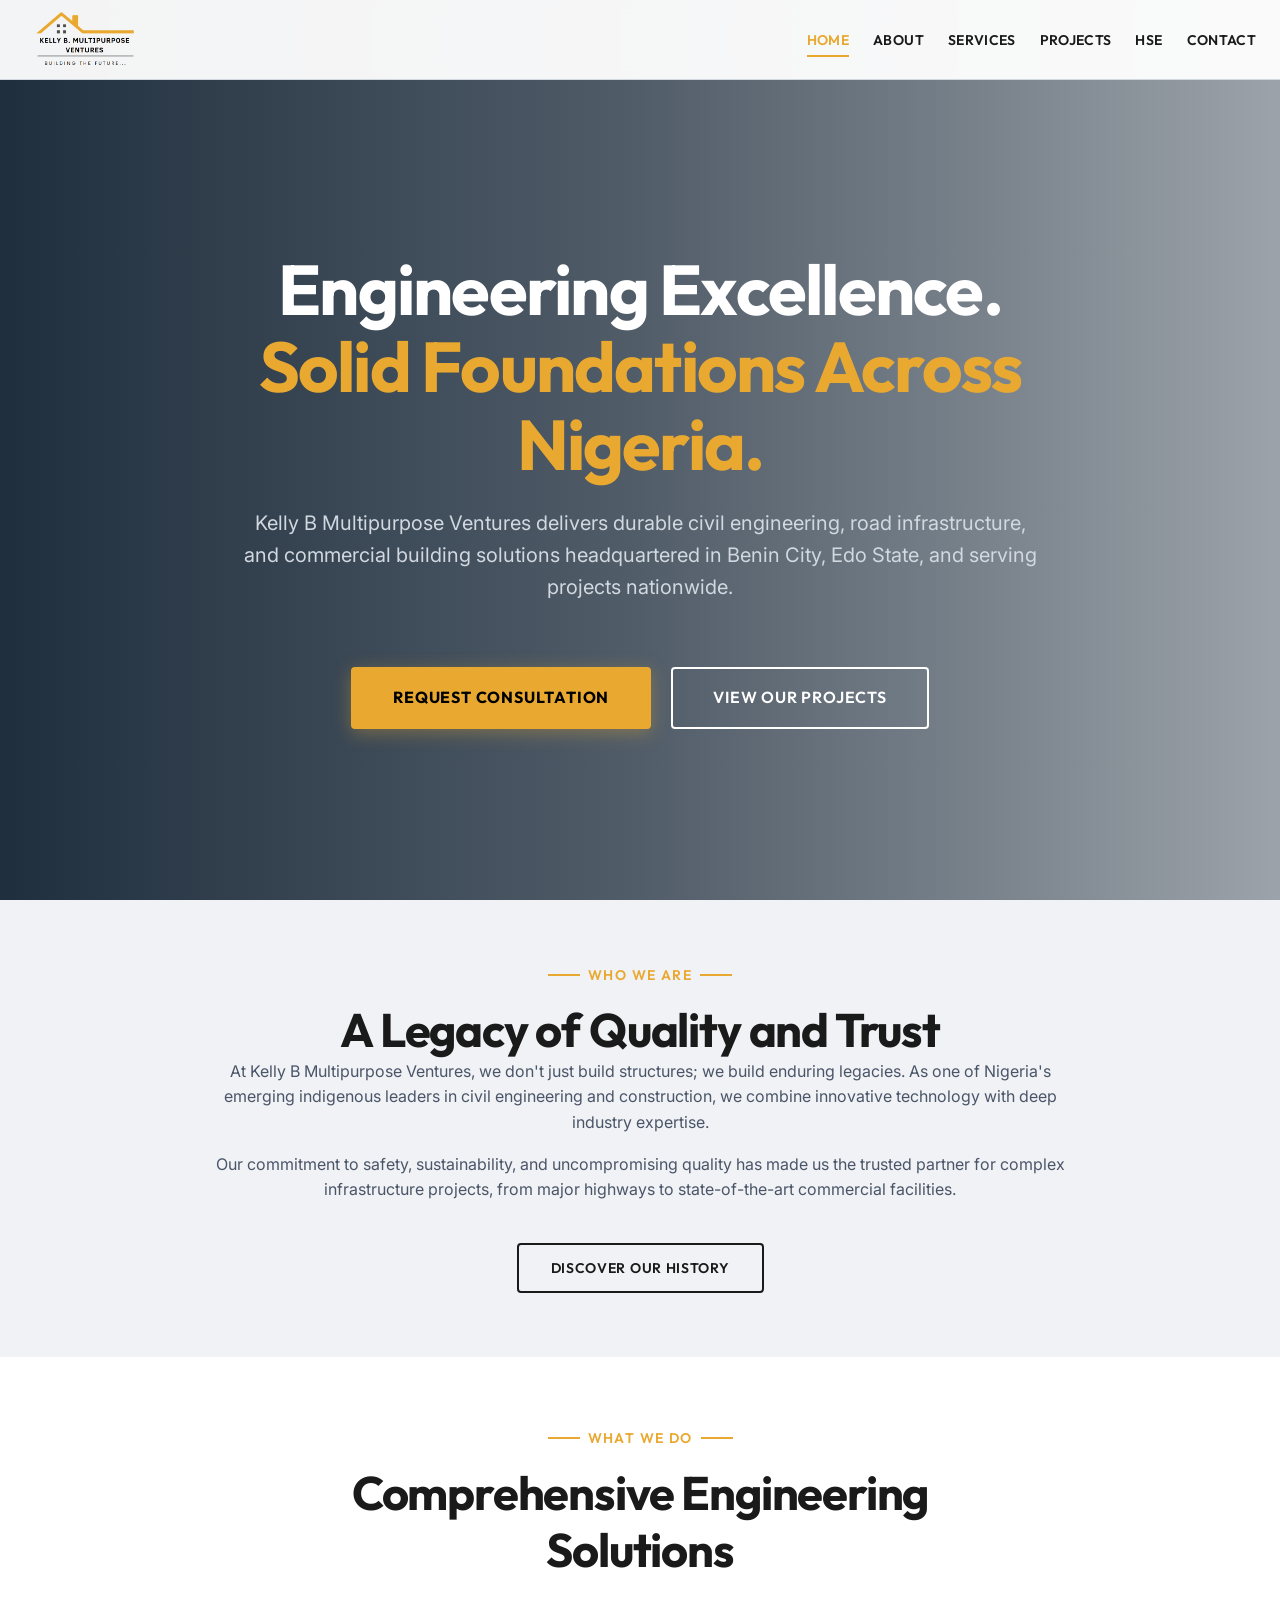
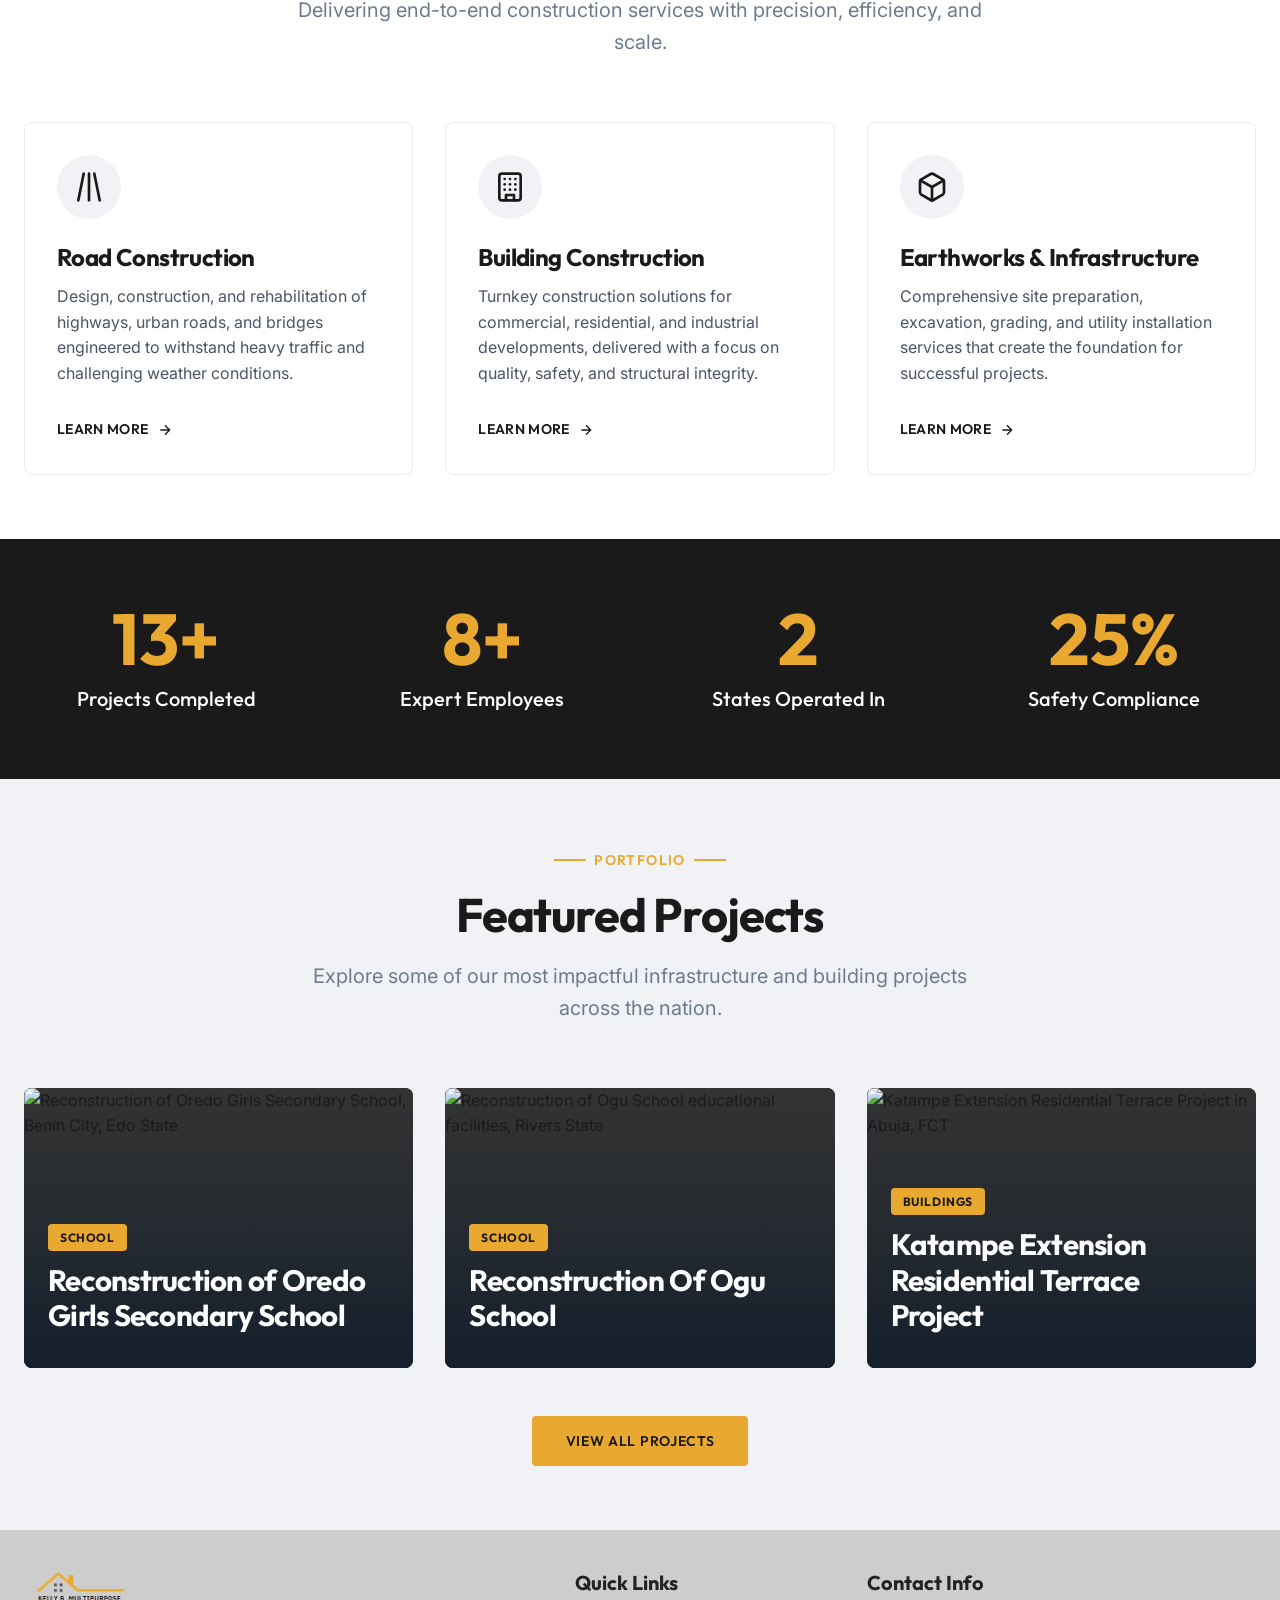
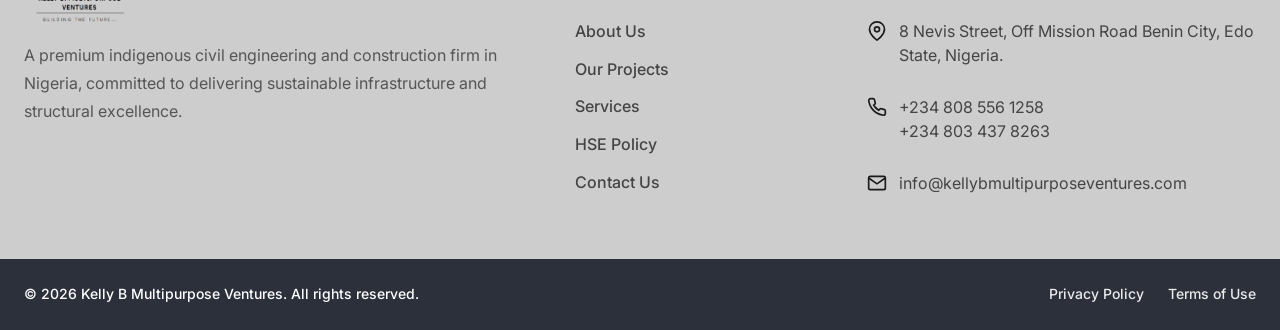
==== commit 84cf307e: "added new project" ====
--- a/index.html
+++ b/index.html
@@ -40,10 +40,10 @@
     <link rel="icon" type="image/png" sizes="16x16" href="favicon/favicon-16x16.png">
     <link rel="shortcut icon" href="favicon/favicon.ico">
     <link rel="manifest" href="favicon/site.webmanifest">
-    <link rel="stylesheet" href="css/variables.css?v=1.1">
-    <link rel="stylesheet" href="css/base.css?v=1.1">
-    <link rel="stylesheet" href="css/components.css?v=1.1">
-    <link rel="stylesheet" href="css/pages.css?v=1.1">
+    <link rel="stylesheet" href="css/variables.css?v=1.2">
+    <link rel="stylesheet" href="css/base.css?v=1.2">
+    <link rel="stylesheet" href="css/components.css?v=1.2">
+    <link rel="stylesheet" href="css/pages.css?v=1.2">
 
     <!-- Structured Data (JSON-LD) -->
     <script type="application/ld+json">
@@ -328,7 +328,7 @@
                         aria-haspopup="dialog"
                         aria-label="View project details: Reconstruction of Oredo Girls Secondary School">
                         <div class="project-card__img-wrapper">
-                            <img loading="lazy" decoding="async" src="https://iili.io/nl0N9El.jpg"
+                            <img loading="lazy" decoding="async" src="https://iili.io/nl0N9El.md.jpg"
                                 alt="Reconstruction of Oredo Girls Secondary School, Benin City, Edo State"
                                 class="project-card__img">
                             <div class="project-card__overlay"></div>
@@ -347,11 +347,11 @@
                         </div>
                         <div class="project-card__details" style="display: none;">
                             <div class="project-gallery-images">
-                                <img src="https://iili.io/nl0wmQf.jpg"
+                                <img loading="lazy" decoding="async" src="https://iili.io/nl0wmQf.jpg"
                                     alt="Reconstruction of Oredo Girls Secondary School - Classroom blocks and exterior structural view">
-                                <img src="https://iili.io/nl0wyB4.jpg"
+                                <img loading="lazy" decoding="async" src="https://iili.io/nl0wyB4.jpg"
                                     alt="Reconstruction of Oredo Girls Secondary School - Structural rehabilitation and roofing installation">
-                                <img src="https://iili.io/nl0wbhG.jpg"
+                                <img loading="lazy" decoding="async" src="https://iili.io/nl0wbhG.jpg"
                                     alt="Reconstruction of Oredo Girls Secondary School - Completed modern educational facilities">
                             </div>
                             <div class="project-gallery-desc">
@@ -386,14 +386,14 @@
                         </div>
                         <div class="project-card__details" style="display: none;">
                             <div class="project-gallery-images">
-                                <img src="https://iili.io/nlLviS2.jpg" alt="Reconstruction of Ogu School - Site view 1">
-                                <img src="https://iili.io/nlLvPcl.jpg" alt="Reconstruction of Ogu School - Site view 2">
-                                <img src="https://iili.io/nlLvL9S.jpg" alt="Reconstruction of Ogu School - Site view 3">
-                                <img src="https://iili.io/nlLv6F4.jpg" alt="Reconstruction of Ogu School - Site view 4">
-                                <img src="https://iili.io/nlLvQA7.jpg" alt="Reconstruction of Ogu School - Site view 5">
-                                <img src="https://iili.io/nlLvZN9.jpg" alt="Reconstruction of Ogu School - Site view 6">
-                                <img src="https://iili.io/nlLvtte.jpg" alt="Reconstruction of Ogu School - Site view 7">
-                                <img src="https://iili.io/nlLvbou.jpg" alt="Reconstruction of Ogu School - Site view 8">
+                                <img loading="lazy" decoding="async" src="https://iili.io/nlLviS2.jpg" alt="Reconstruction of Ogu School - Site view 1">
+                                <img loading="lazy" decoding="async" src="https://iili.io/nlLvPcl.jpg" alt="Reconstruction of Ogu School - Site view 2">
+                                <img loading="lazy" decoding="async" src="https://iili.io/nlLvL9S.jpg" alt="Reconstruction of Ogu School - Site view 3">
+                                <img loading="lazy" decoding="async" src="https://iili.io/nlLv6F4.jpg" alt="Reconstruction of Ogu School - Site view 4">
+                                <img loading="lazy" decoding="async" src="https://iili.io/nlLvQA7.jpg" alt="Reconstruction of Ogu School - Site view 5">
+                                <img loading="lazy" decoding="async" src="https://iili.io/nlLvZN9.jpg" alt="Reconstruction of Ogu School - Site view 6">
+                                <img loading="lazy" decoding="async" src="https://iili.io/nlLvtte.jpg" alt="Reconstruction of Ogu School - Site view 7">
+                                <img loading="lazy" decoding="async" src="https://iili.io/nlLvbou.jpg" alt="Reconstruction of Ogu School - Site view 8">
                             </div>
                             <div class="project-gallery-desc">
                                 <p>Reconstruction and rehabilitation of educational facilities at Ogu School, providing
@@ -408,7 +408,7 @@
                         aria-label="View project details: Katampe Extension Residential Terrace Project"
                         style="transition-delay: 0.2s;">
                         <div class="project-card__img-wrapper">
-                            <img loading="lazy" decoding="async" src="https://iili.io/nlQYU8l.jpg"
+                            <img loading="lazy" decoding="async" src="https://iili.io/nlQYU8l.md.jpg"
                                 alt="Katampe Extension Residential Terrace Project in Abuja, FCT"
                                 class="project-card__img">
                             <div class="project-card__overlay"></div>
@@ -427,25 +427,25 @@
                         </div>
                         <div class="project-card__details" style="display: none;">
                             <div class="project-gallery-images">
-                                <img src="https://iili.io/nlQYU8l.jpg"
+                                <img loading="lazy" decoding="async" src="https://iili.io/nlQYU8l.md.jpg"
                                     alt="Katampe Extension Residential Terrace Project - Architectural facade view 1">
-                                <img src="https://iili.io/nlQYMaR.jpg"
+                                <img loading="lazy" decoding="async" src="https://iili.io/nlQYMaR.jpg"
                                     alt="Katampe Extension Residential Terrace Project - Building exterior view 2">
-                                <img src="https://iili.io/nlQYVvp.jpg"
+                                <img loading="lazy" decoding="async" src="https://iili.io/nlQYVvp.jpg"
                                     alt="Katampe Extension Residential Terrace Project - Terrace units view 3">
-                                <img src="https://iili.io/nlQY0Ga.jpg"
+                                <img loading="lazy" decoding="async" src="https://iili.io/nlQY0Ga.jpg"
                                     alt="Katampe Extension Residential Terrace Project - Construction progress view 4">
-                                <img src="https://iili.io/nlQY7TP.jpg"
+                                <img loading="lazy" decoding="async" src="https://iili.io/nlQY7TP.jpg"
                                     alt="Katampe Extension Residential Terrace Project - Structural framing view 5">
-                                <img src="https://iili.io/nlQYWyN.jpg"
+                                <img loading="lazy" decoding="async" src="https://iili.io/nlQYWyN.jpg"
                                     alt="Katampe Extension Residential Terrace Project - Finishing details view 6">
-                                <img src="https://iili.io/nlQYhuI.jpg"
+                                <img loading="lazy" decoding="async" src="https://iili.io/nlQYhuI.jpg"
                                     alt="Katampe Extension Residential Terrace Project - Side elevation view 7">
-                                <img src="https://iili.io/nlQYOnn.jpg"
+                                <img loading="lazy" decoding="async" src="https://iili.io/nlQYOnn.jpg"
                                     alt="Katampe Extension Residential Terrace Project - Interior structure view 8">
-                                <img src="https://iili.io/nlQYk6G.jpg"
+                                <img loading="lazy" decoding="async" src="https://iili.io/nlQYk6G.jpg"
                                     alt="Katampe Extension Residential Terrace Project - Site development view 9">
-                                <img src="https://iili.io/nlQYSa4.jpg"
+                                <img loading="lazy" decoding="async" src="https://iili.io/nlQYSa4.jpg"
                                     alt="Katampe Extension Residential Terrace Project - Completed terrace units view 10">
                             </div>
                             <div class="project-gallery-desc">
@@ -626,11 +626,35 @@
     <!-- Project Gallery Modal -->
     <div id="project-modal" class="project-modal" role="dialog" aria-modal="true" aria-labelledby="modal-project-title">
         <div class="project-modal__card">
-            <button id="project-modal-close" class="project-modal__close" aria-label="Close modal">&times;</button>
             <div class="project-modal__gallery">
-                <img loading="lazy" decoding="async" id="modal-project-main-img" src="" alt="Project Image"
-                    class="project-modal__main-img">
-                <div id="modal-project-thumbnails" class="project-modal__thumbnails"></div>
+                <div class="project-modal__viewer">
+                    <div id="modal-project-counter" class="project-modal__counter" aria-live="polite">1 / 1</div>
+                    <button id="project-modal-close" class="project-modal__close" aria-label="Close modal">
+                        <svg xmlns="http://www.w3.org/2000/svg" width="20" height="20" viewBox="0 0 24 24" fill="none"
+                            stroke="currentColor" stroke-width="2.5" stroke-linecap="round" stroke-linejoin="round" aria-hidden="true">
+                            <line x1="18" y1="6" x2="6" y2="18"></line>
+                            <line x1="6" y1="6" x2="18" y2="18"></line>
+                        </svg>
+                    </button>
+                    <img loading="lazy" decoding="async" id="modal-project-main-img" src="" alt="Project Image"
+                        class="project-modal__main-img">
+                    <div id="modal-project-caption" class="project-modal__caption"></div>
+                </div>
+                <div id="modal-project-nav-bar" class="project-modal__nav-bar">
+                    <button id="modal-project-prev" class="project-modal__nav-btn project-modal__nav-btn--prev" aria-label="Previous image">
+                        <svg xmlns="http://www.w3.org/2000/svg" width="20" height="20" viewBox="0 0 24 24" fill="none"
+                            stroke="currentColor" stroke-width="2.5" stroke-linecap="round" stroke-linejoin="round" aria-hidden="true">
+                            <polyline points="15 18 9 12 15 6"></polyline>
+                        </svg>
+                    </button>
+                    <div id="modal-project-thumbnails" class="project-modal__thumbnails"></div>
+                    <button id="modal-project-next" class="project-modal__nav-btn project-modal__nav-btn--next" aria-label="Next image">
+                        <svg xmlns="http://www.w3.org/2000/svg" width="20" height="20" viewBox="0 0 24 24" fill="none"
+                            stroke="currentColor" stroke-width="2.5" stroke-linecap="round" stroke-linejoin="round" aria-hidden="true">
+                            <polyline points="9 18 15 12 9 6"></polyline>
+                        </svg>
+                    </button>
+                </div>
             </div>
             <div class="project-modal__body">
                 <span id="modal-project-category" class="project-modal__category"></span>
--- a/css/base.css
+++ b/css/base.css
@@ -247,7 +247,7 @@
   content: '';
   position: absolute;
   inset: 0;
-  background: linear-gradient(120deg, transparent 30%, rgba(255, 255, 255, 0.15) 50%, transparent 70%);
+  background: linear-gradient(120deg, transparent 40%, rgba(255, 255, 255, 0.08) 50%, transparent 60%);
   transform: translateX(-100%);
   transition: transform var(--duration-slow) var(--ease-out);
 }
@@ -283,8 +283,8 @@
   background: var(--color-secondary-light);
   border-color: var(--color-secondary-light);
   color: var(--color-primary-dark);
-  box-shadow: 0 6px 28px rgba(233, 169, 48, 0.5);
-  transform: translateY(-3px);
+  box-shadow: 0 4px 20px rgba(233, 169, 48, 0.4);
+  transform: translateY(-2px);
 }
 
 .btn--outline {
@@ -392,10 +392,18 @@
 }
 
 /* ── Scroll Animations ───────────────────────────────────── */
+.reveal,
+.reveal-left,
+.reveal-right,
+.reveal-scale {
+  --reveal-delay: 0ms;
+}
+
 .reveal {
   opacity: 0;
-  transform: translateY(40px);
-  transition: opacity 0.7s var(--ease-out), transform 0.7s var(--ease-out);
+  transform: translateY(24px);
+  transition: opacity 0.6s var(--ease-out) var(--reveal-delay),
+              transform 0.6s var(--ease-out) var(--reveal-delay);
 }
 
 .reveal.revealed {
@@ -405,8 +413,9 @@
 
 .reveal-left {
   opacity: 0;
-  transform: translateX(-40px);
-  transition: opacity 0.7s var(--ease-out), transform 0.7s var(--ease-out);
+  transform: translateX(-24px);
+  transition: opacity 0.6s var(--ease-out) var(--reveal-delay),
+              transform 0.6s var(--ease-out) var(--reveal-delay);
 }
 
 .reveal-left.revealed {
@@ -416,8 +425,9 @@
 
 .reveal-right {
   opacity: 0;
-  transform: translateX(40px);
-  transition: opacity 0.7s var(--ease-out), transform 0.7s var(--ease-out);
+  transform: translateX(24px);
+  transition: opacity 0.6s var(--ease-out) var(--reveal-delay),
+              transform 0.6s var(--ease-out) var(--reveal-delay);
 }
 
 .reveal-right.revealed {
@@ -427,8 +437,9 @@
 
 .reveal-scale {
   opacity: 0;
-  transform: scale(0.9);
-  transition: opacity 0.7s var(--ease-out), transform 0.7s var(--ease-out);
+  transform: scale(0.95);
+  transition: opacity 0.6s var(--ease-out) var(--reveal-delay),
+              transform 0.6s var(--ease-out) var(--reveal-delay);
 }
 
 .reveal-scale.revealed {
--- a/css/components.css
+++ b/css/components.css
@@ -347,8 +347,8 @@
 }
 
 .service-card:hover {
-  transform: translateY(-5px);
-  box-shadow: var(--shadow-xl);
+  transform: translateY(-4px);
+  box-shadow: var(--shadow-lg);
   border-color: transparent;
 }
 
@@ -712,6 +712,11 @@
   gap: var(--space-3);
 }
 
+/* Hide non-functional social links (href="#") — restore when real URLs are added */
+.footer__social-link[href="#"] {
+  display: none;
+}
+
 .footer__social-link {
   display: flex;
   align-items: center;
@@ -727,7 +732,7 @@
 .footer__social-link:hover {
   background-color: var(--color-primary);
   color: var(--color-secondary);
-  transform: translateY(-3px);
+  transform: translateY(-2px);
 }
 
 .footer__mobile-buttons {
@@ -967,67 +972,243 @@
   transform: scale(1);
 }
 
+.project-modal__gallery {
+  width: 100%;
+  display: flex;
+  flex-direction: column;
+  background-color: #0c0d0e;
+  position: relative;
+}
+
+.project-modal__viewer {
+  position: relative;
+  width: 100%;
+  background-color: #000000;
+  display: flex;
+  align-items: center;
+  justify-content: center;
+  min-height: 280px;
+  overflow: hidden;
+}
+
+.project-modal__counter {
+  position: absolute;
+  top: 16px;
+  left: 16px;
+  background: rgba(0, 0, 0, 0.68);
+  color: #ffffff;
+  font-size: 13px;
+  font-weight: 600;
+  letter-spacing: 0.5px;
+  padding: 6px 14px;
+  border-radius: var(--radius-2xl);
+  backdrop-filter: blur(6px);
+  -webkit-backdrop-filter: blur(6px);
+  border: 1px solid rgba(255, 255, 255, 0.18);
+  z-index: 5;
+  user-select: none;
+}
+
 .project-modal__close {
   position: absolute;
   top: 16px;
   right: 16px;
-  width: 44px;
-  height: 44px;
-  background: rgba(0, 0, 0, 0.65);
-  color: #fff;
-  border: none;
+  width: 42px;
+  height: 42px;
+  background: rgba(0, 0, 0, 0.68);
+  color: #ffffff;
+  border: 1px solid rgba(255, 255, 255, 0.22);
   border-radius: 50%;
   display: flex;
   align-items: center;
   justify-content: center;
-  font-size: 26px;
   cursor: pointer;
   z-index: 10;
-  transition: background var(--duration-fast);
+  transition: all var(--duration-fast) ease;
+  backdrop-filter: blur(6px);
+  -webkit-backdrop-filter: blur(6px);
+  padding: 0;
 }
 
 .project-modal__close:hover {
   background: var(--color-accent);
-}
-
-.project-modal__gallery {
-  width: 100%;
-  display: flex;
-  flex-direction: column;
-  background-color: #000;
+  color: #ffffff;
+  border-color: var(--color-accent);
+  transform: scale(1.08);
 }
 
 .project-modal__main-img {
   width: 100%;
-  height: clamp(240px, 50vh, 480px);
-  max-height: 50vh;
+  height: clamp(260px, 52vh, 520px);
+  max-height: 52vh;
   object-fit: contain;
-  transition: opacity 0.3s ease;
+  transition: opacity 0.2s ease;
+  display: block;
+  cursor: pointer;
+}
+
+.project-modal__caption {
+  position: absolute;
+  bottom: 0;
+  left: 0;
+  right: 0;
+  background: linear-gradient(to top, rgba(0, 0, 0, 0.85) 0%, rgba(0, 0, 0, 0.45) 60%, transparent 100%);
+  color: rgba(255, 255, 255, 0.95);
+  font-size: 13px;
+  padding: 18px 20px 10px;
+  text-align: center;
+  pointer-events: none;
+  line-height: 1.4;
+  display: none;
+}
+
+.project-modal__nav-bar {
+  display: flex;
+  align-items: center;
+  justify-content: space-between;
+  background-color: #141416;
+  padding: 10px 16px;
+  gap: 12px;
+  border-top: 1px solid rgba(255, 255, 255, 0.08);
+  position: relative;
+}
+
+.project-modal__nav-btn {
+  width: 40px;
+  height: 40px;
+  min-width: 40px;
+  border-radius: 50%;
+  background: rgba(255, 255, 255, 0.12);
+  color: #ffffff;
+  border: 1px solid rgba(255, 255, 255, 0.22);
+  display: flex;
+  align-items: center;
+  justify-content: center;
+  cursor: pointer;
+  flex-shrink: 0;
+  transition: all var(--duration-fast) ease;
+  padding: 0;
+}
+
+.project-modal__nav-btn:hover:not(:disabled) {
+  background: var(--color-secondary);
+  color: #000000;
+  border-color: var(--color-secondary);
+  transform: scale(1.08);
+}
+
+.project-modal__nav-btn:disabled {
+  opacity: 0.25;
+  cursor: not-allowed;
+  transform: none;
 }
 
 .project-modal__thumbnails {
   display: flex;
   gap: var(--space-2);
-  padding: var(--space-3);
   overflow-x: auto;
-  background-color: #1a1a1a;
+  scroll-behavior: smooth;
+  flex: 1;
+  padding: 2px 0;
+  align-items: center;
+  scrollbar-width: thin;
+  scrollbar-color: rgba(255, 255, 255, 0.25) transparent;
+}
+
+.project-modal__thumbnails::-webkit-scrollbar {
+  height: 4px;
+}
+.project-modal__thumbnails::-webkit-scrollbar-track {
+  background: transparent;
+}
+.project-modal__thumbnails::-webkit-scrollbar-thumb {
+  background: rgba(255, 255, 255, 0.25);
+  border-radius: 4px;
 }
 
 .project-modal__thumb {
-  width: 80px;
-  height: 60px;
+  width: 76px;
+  height: 54px;
   object-fit: cover;
   cursor: pointer;
-  opacity: 0.5;
-  transition: opacity 0.2s;
+  opacity: 0.55;
+  transition: all 0.2s ease;
   border-radius: var(--radius-sm);
   border: 2px solid transparent;
   flex-shrink: 0;
 }
 
-.project-modal__thumb:hover, .project-modal__thumb.active {
+.project-modal__thumb:hover,
+.project-modal__thumb.active {
   opacity: 1;
   border-color: var(--color-secondary);
+  transform: scale(1.03);
+}
+
+@media (max-width: 640px) {
+  .project-modal {
+    padding: var(--space-2);
+  }
+
+  .project-modal__card {
+    max-height: 94vh;
+  }
+
+  .project-modal__viewer {
+    min-height: 200px;
+  }
+
+  .project-modal__main-img {
+    height: clamp(200px, 40vh, 320px);
+  }
+
+  .project-modal__close {
+    top: 10px;
+    right: 10px;
+    width: 36px;
+    height: 36px;
+  }
+
+  .project-modal__counter {
+    top: 10px;
+    left: 10px;
+    font-size: 11px;
+    padding: 4px 10px;
+  }
+
+  .project-modal__caption {
+    font-size: 11px;
+    padding: 12px 10px 8px;
+  }
+
+  .project-modal__nav-bar {
+    padding: 8px 10px;
+    gap: 8px;
+  }
+
+  .project-modal__nav-btn {
+    width: 34px;
+    height: 34px;
+    min-width: 34px;
+  }
+
+  .project-modal__nav-btn svg {
+    width: 16px;
+    height: 16px;
+  }
+
+  .project-modal__thumb {
+    width: 58px;
+    height: 42px;
+  }
+
+  .project-modal__body {
+    padding: var(--space-4) var(--space-4);
+  }
+
+  .project-modal__title {
+    font-size: var(--text-xl);
+  }
 }
 
 .project-modal__body {
@@ -1100,7 +1281,7 @@
   width: min(100%, 480px);
   padding: 40px 30px;
   background: #ffffff;
-  border-radius: 16px;
+  border-radius: var(--radius-xl);
   text-align: center;
   box-shadow: 0 20px 60px rgba(0, 0, 0, 0.25);
   animation: contactPopupIn 0.25s ease-out;
@@ -1153,4 +1334,63 @@
 
 body.contact-popup-open {
   overflow: hidden;
+}
+
+/* ── Form Loading & Error States ─────────────────────────── */
+.btn[aria-busy="true"] {
+  position: relative;
+  pointer-events: none;
+  opacity: 0.85;
+}
+
+.btn[aria-busy="true"]::before {
+  content: '';
+  display: inline-block;
+  width: 16px;
+  height: 16px;
+  border: 2px solid currentColor;
+  border-top-color: transparent;
+  border-radius: var(--radius-full);
+  animation: btnSpin 0.6s linear infinite;
+  margin-right: var(--space-2);
+  vertical-align: middle;
+  flex-shrink: 0;
+}
+
+@keyframes btnSpin {
+  to { transform: rotate(360deg); }
+}
+
+.form-network-error {
+  color: var(--color-danger);
+  font-size: var(--text-sm);
+  font-weight: var(--font-medium);
+  margin-bottom: var(--space-4);
+  padding: var(--space-3) var(--space-4);
+  background-color: rgba(211, 47, 47, 0.06);
+  border: 1px solid rgba(211, 47, 47, 0.2);
+  border-radius: var(--radius-sm);
+  line-height: var(--leading-normal);
+}
+
+.form-error {
+  display: block;
+  color: var(--color-danger);
+  font-size: var(--text-xs);
+  font-weight: var(--font-medium);
+  margin-top: var(--space-1);
+  opacity: 0;
+  max-height: 0;
+  overflow: hidden;
+  transition: opacity var(--duration-fast) var(--ease-out), max-height var(--duration-fast) var(--ease-out);
+}
+
+.form-error.visible {
+  opacity: 1;
+  max-height: 40px;
+}
+
+.form-control.is-invalid {
+  border-color: var(--color-danger);
+  background-color: rgba(211, 47, 47, 0.03);
 }
